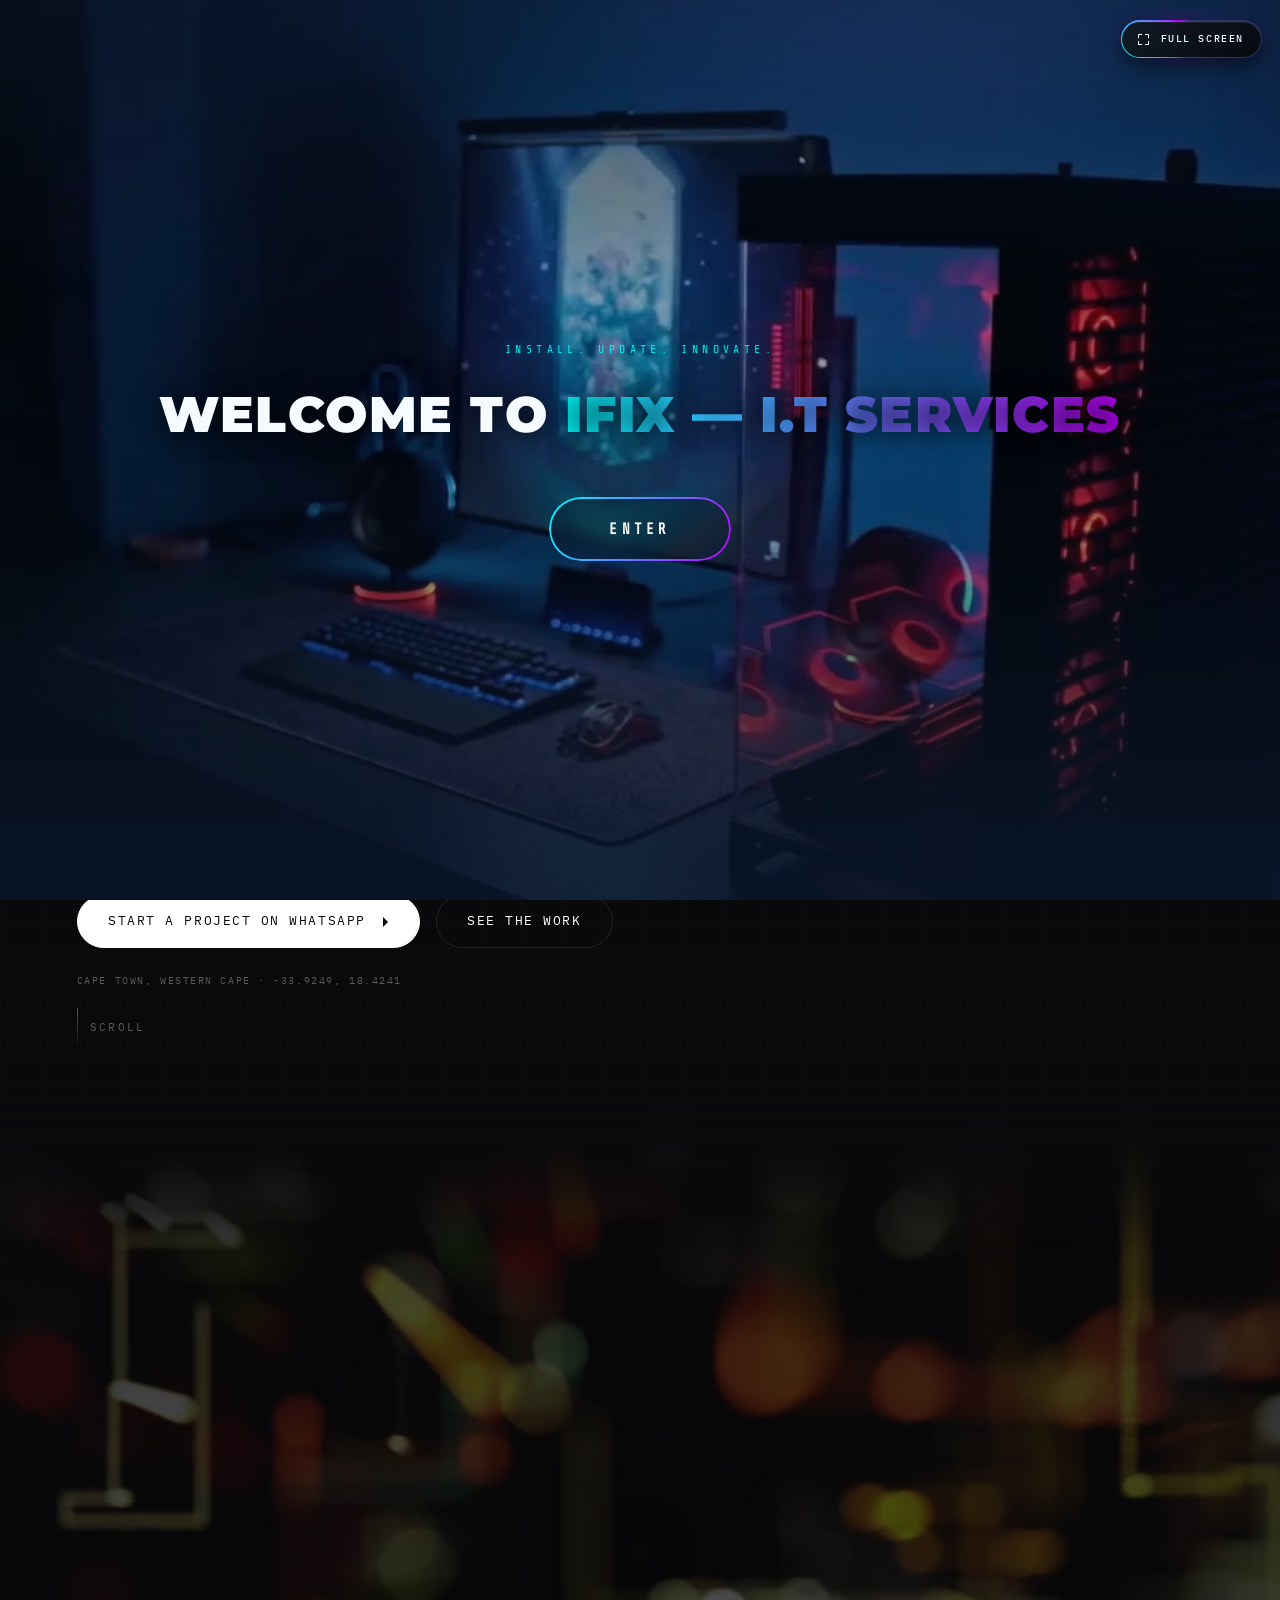
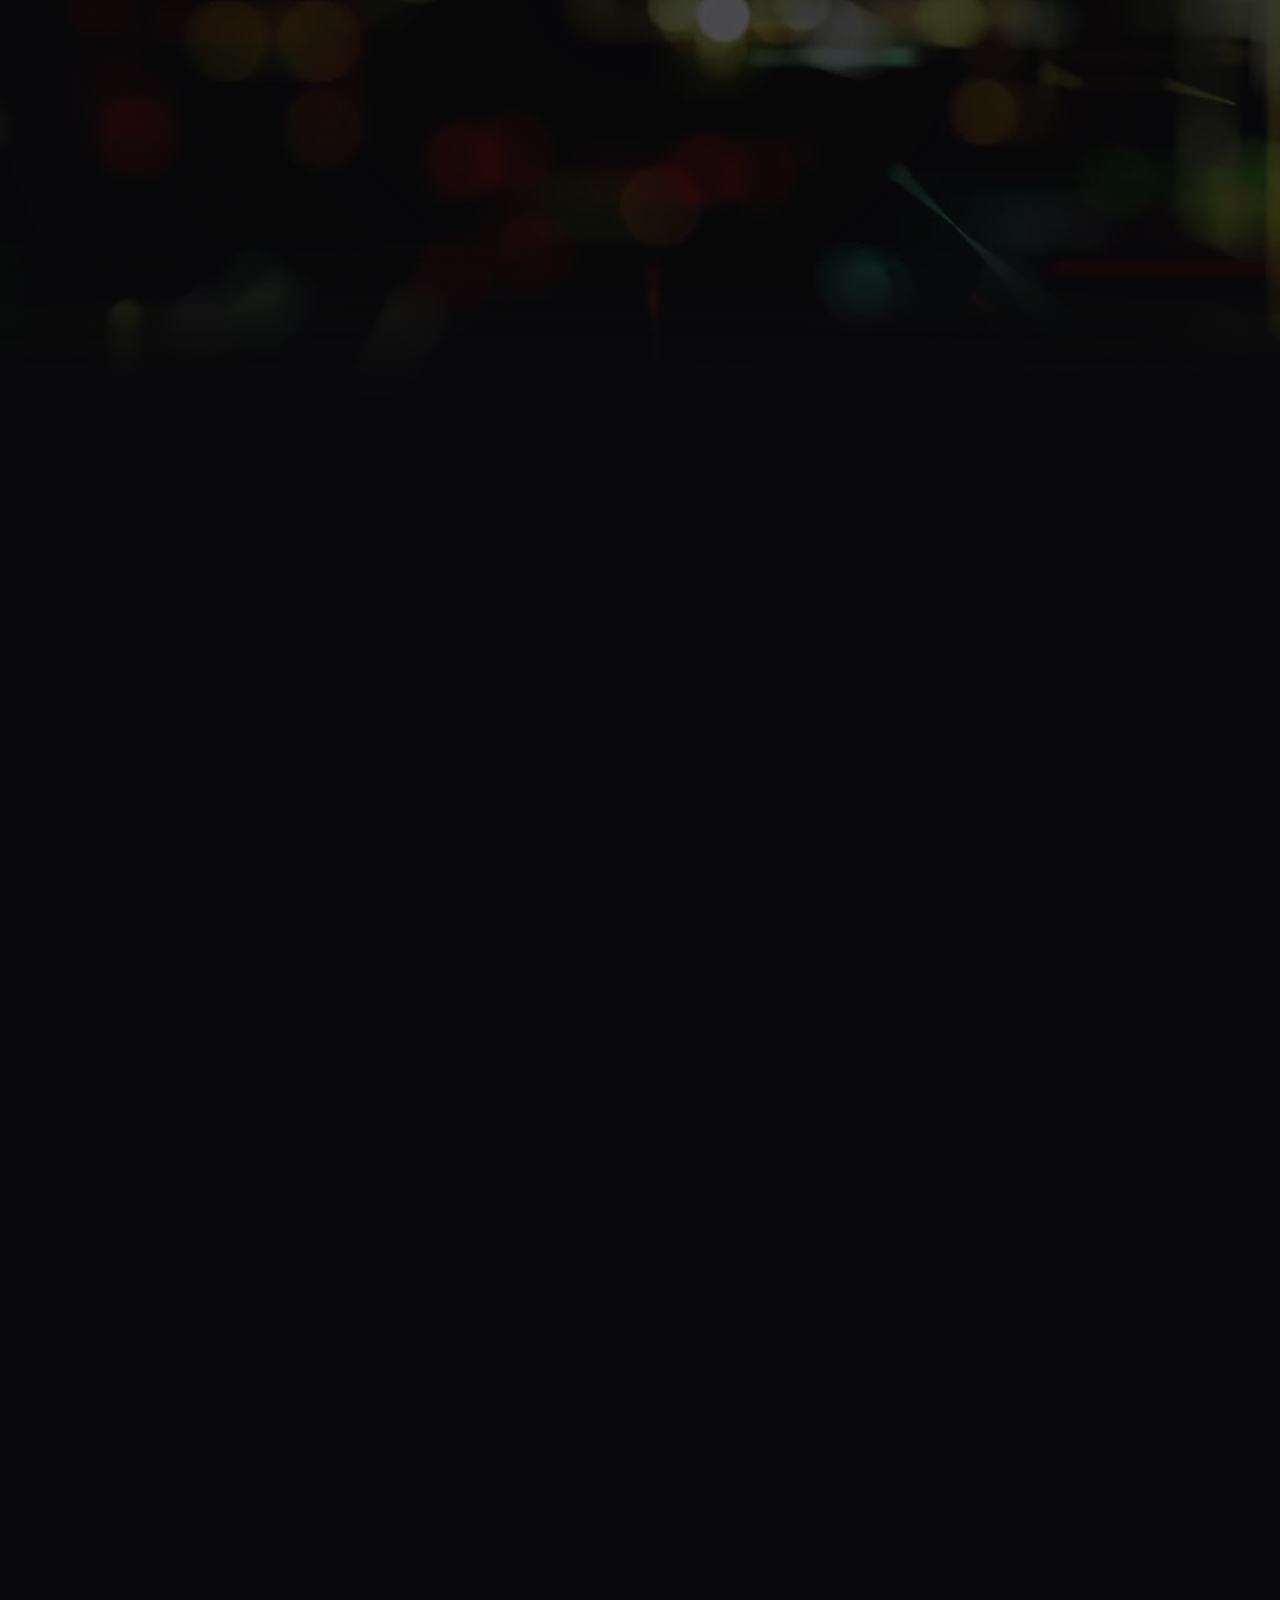
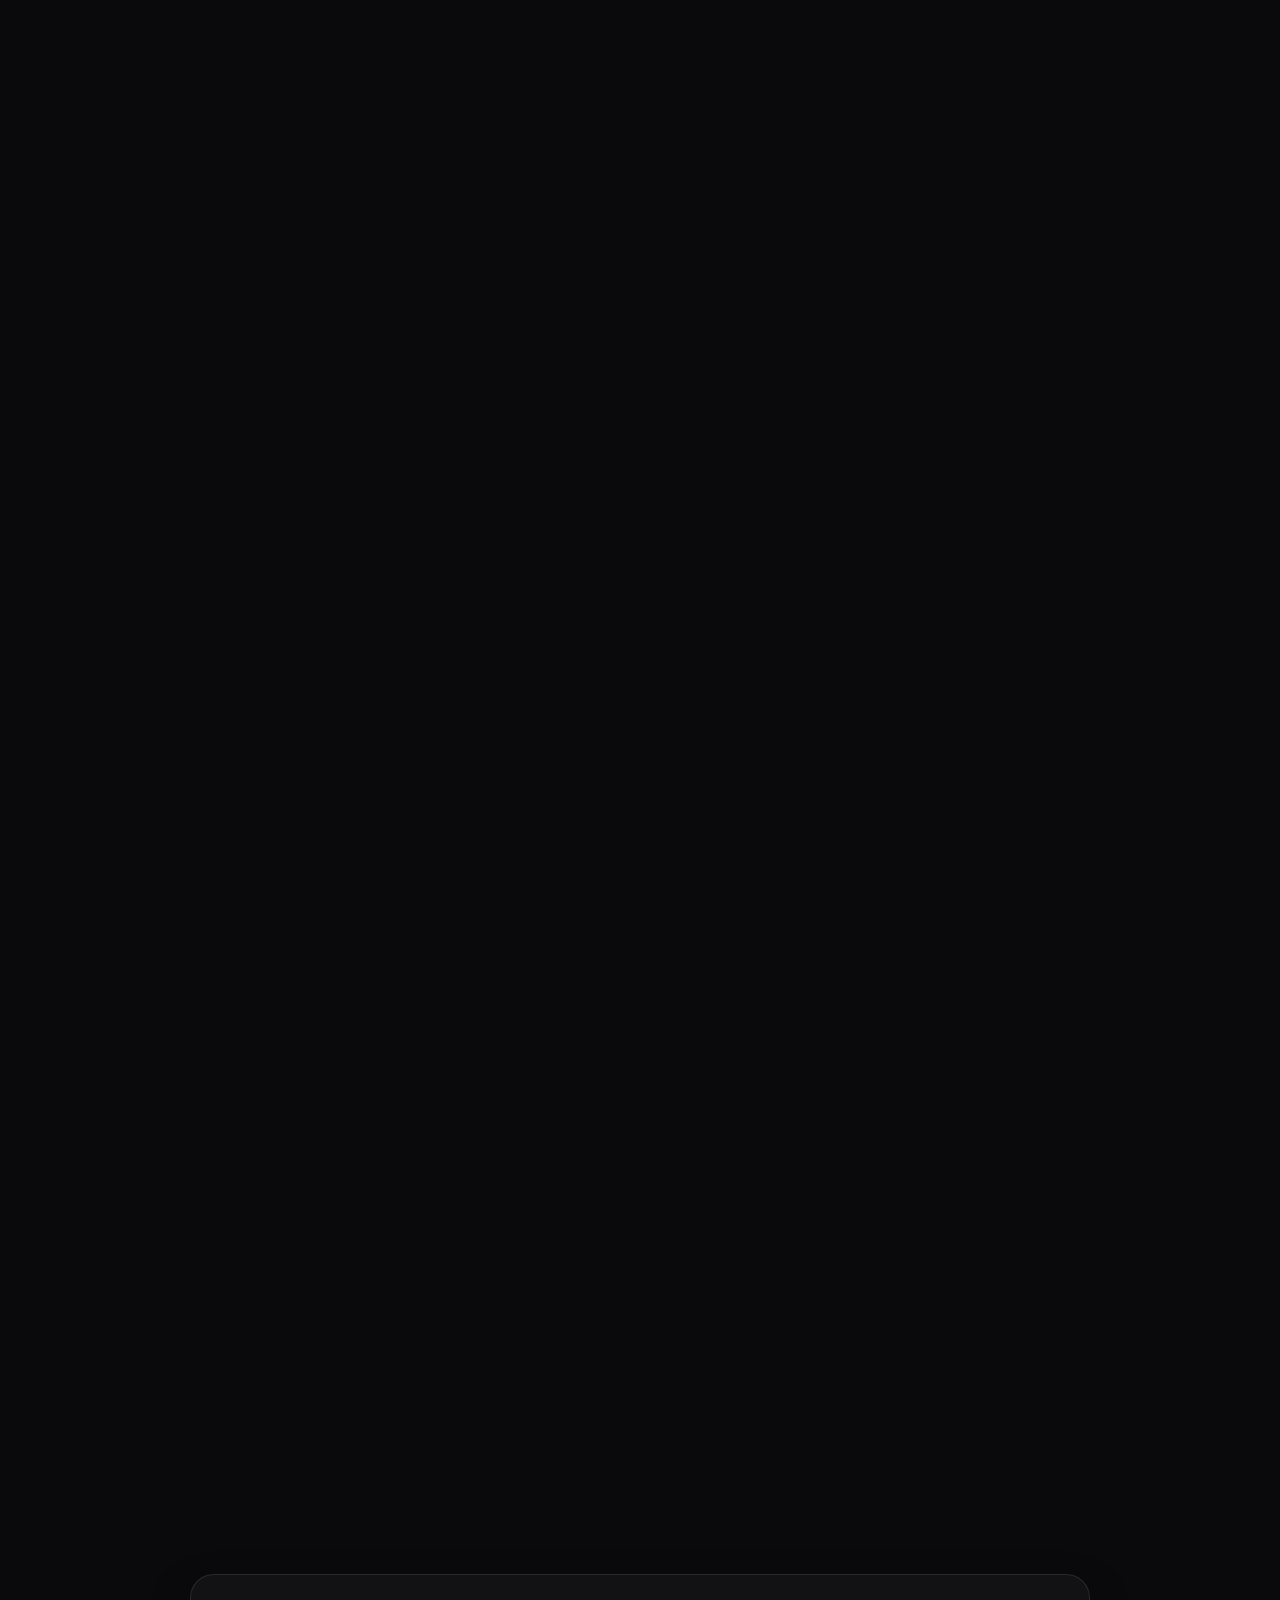
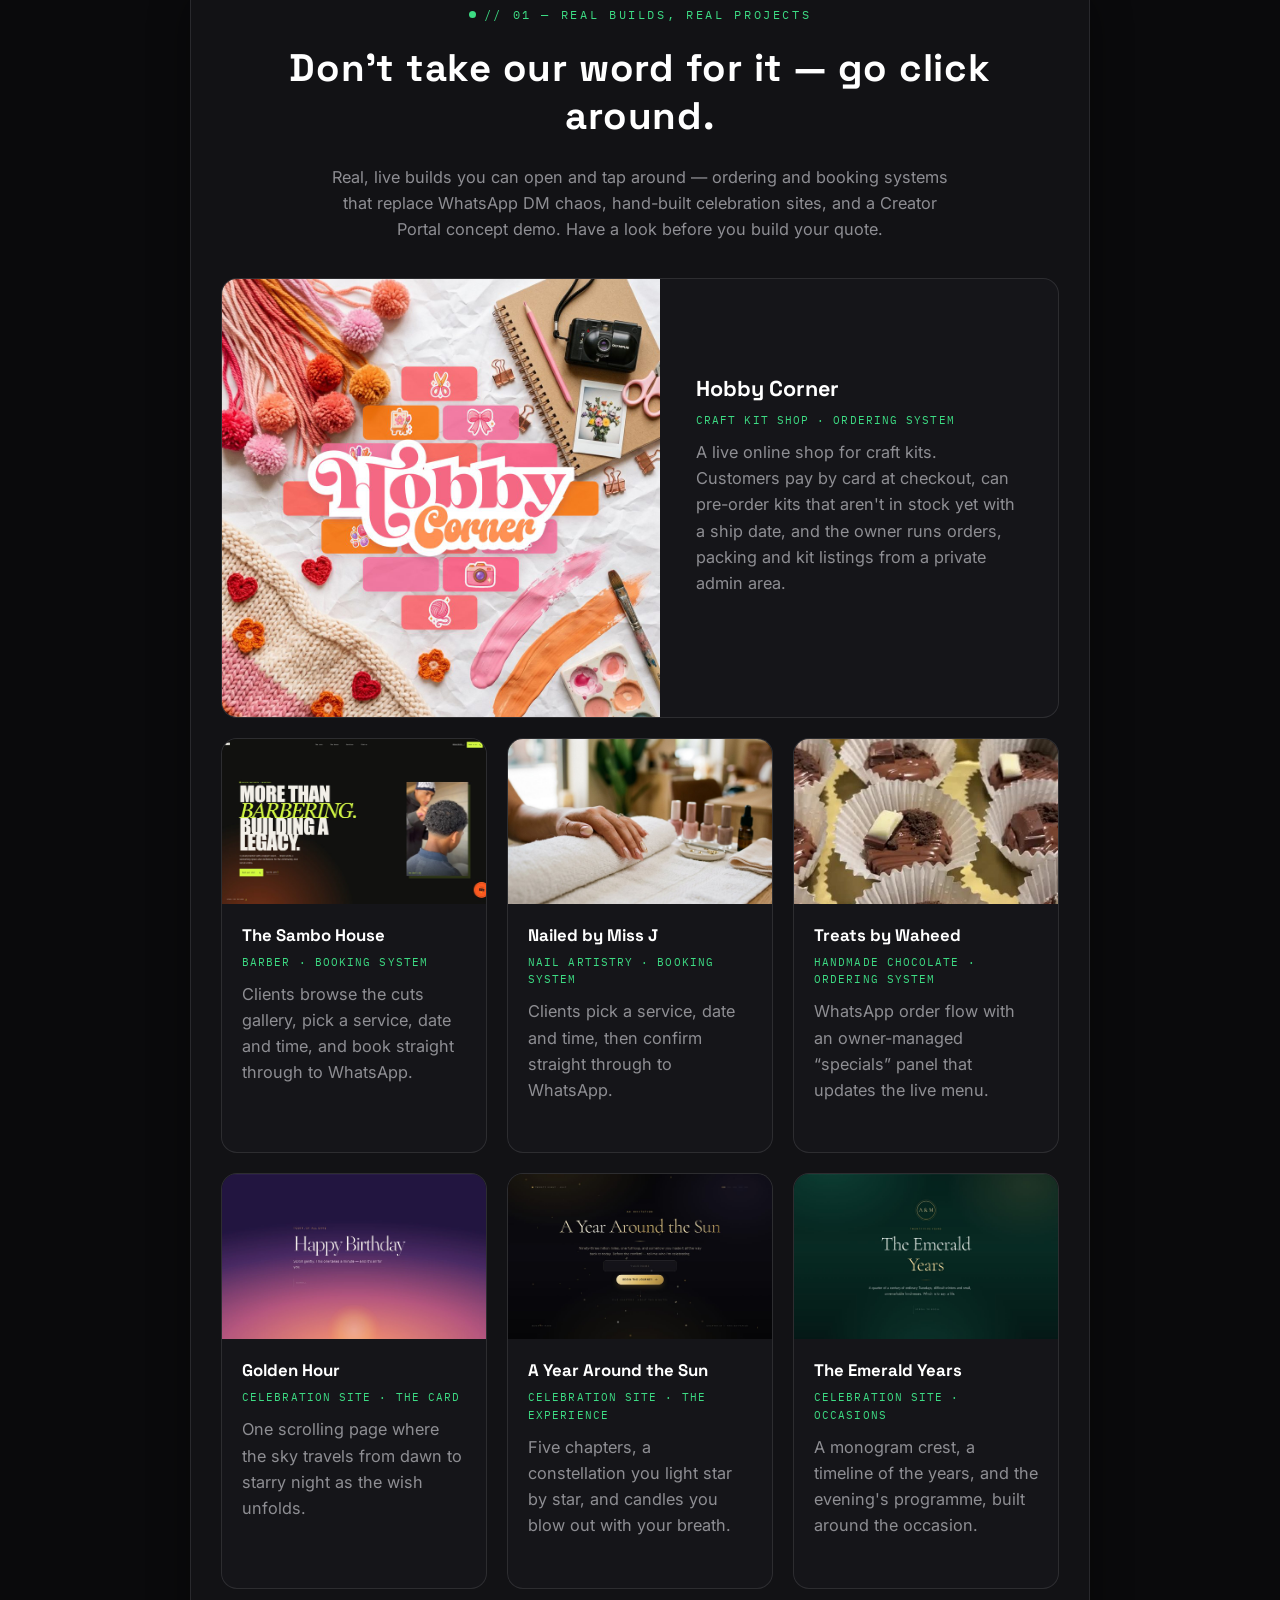
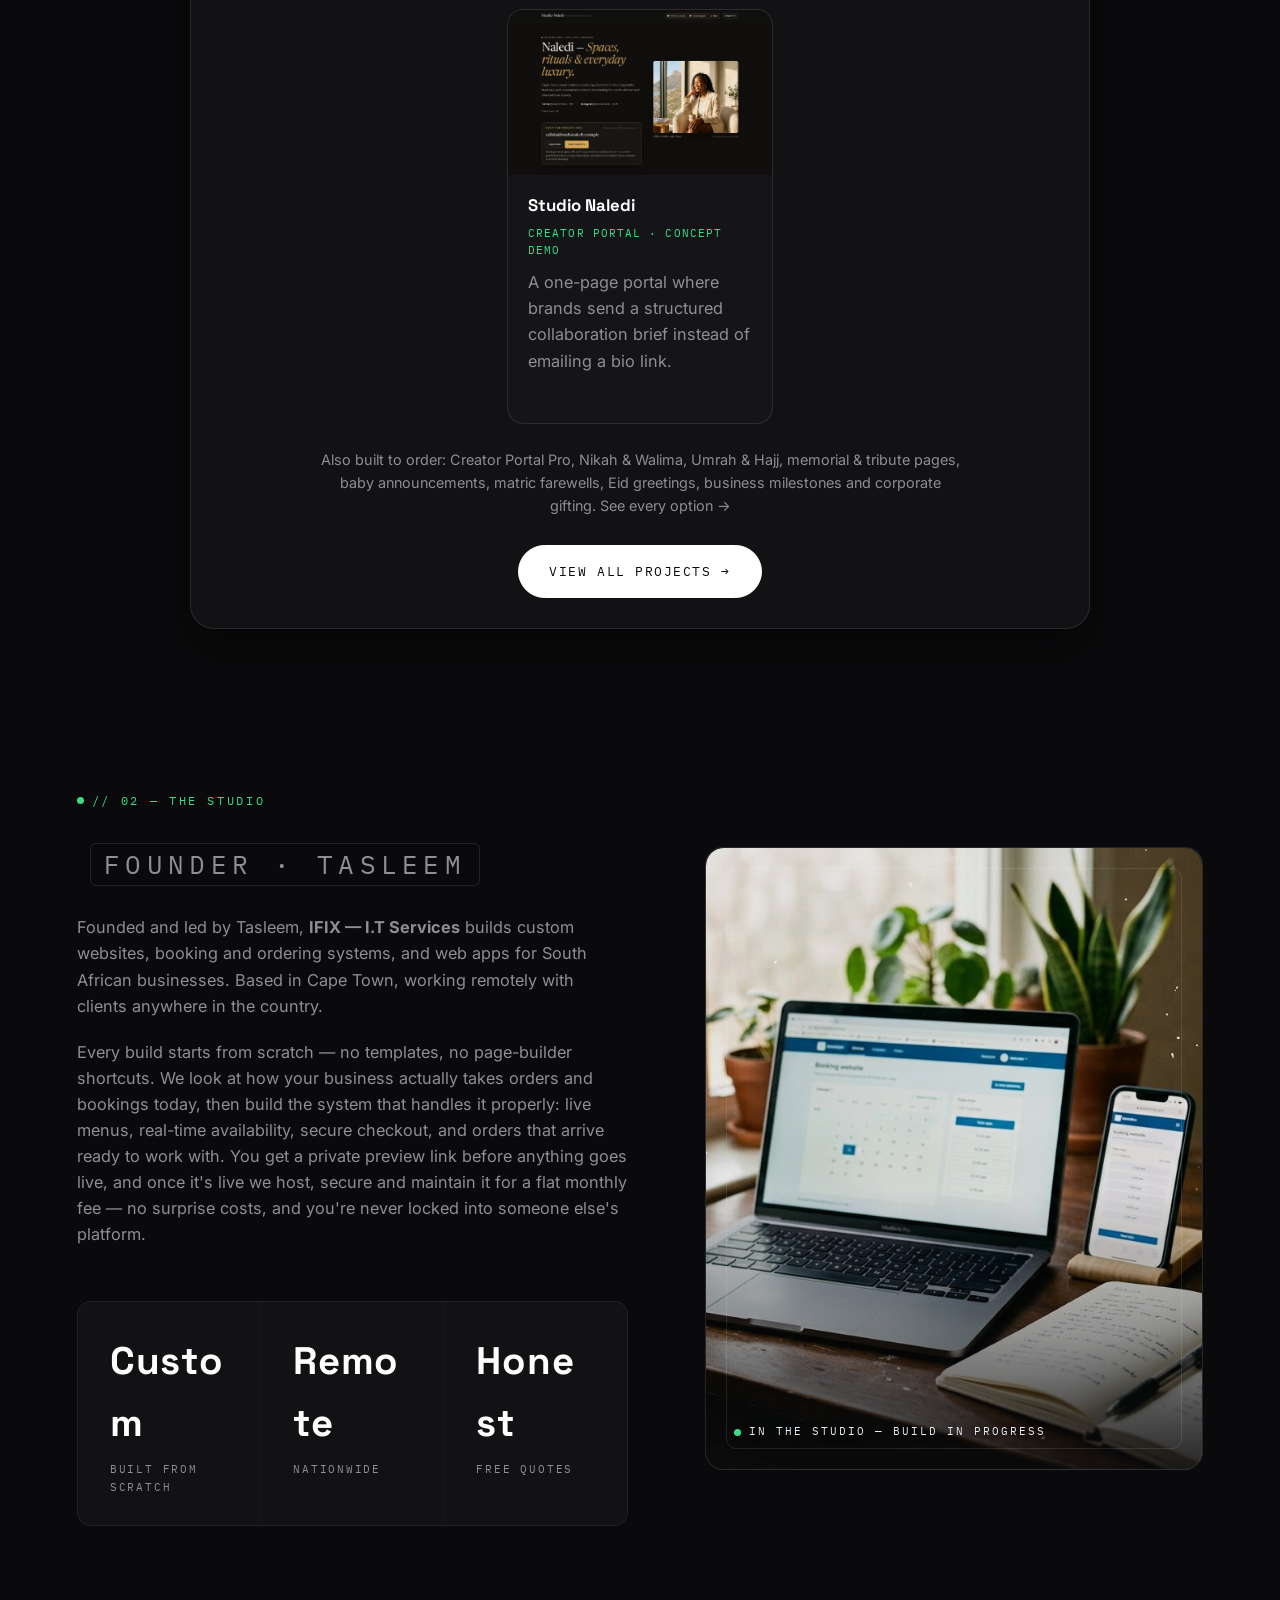
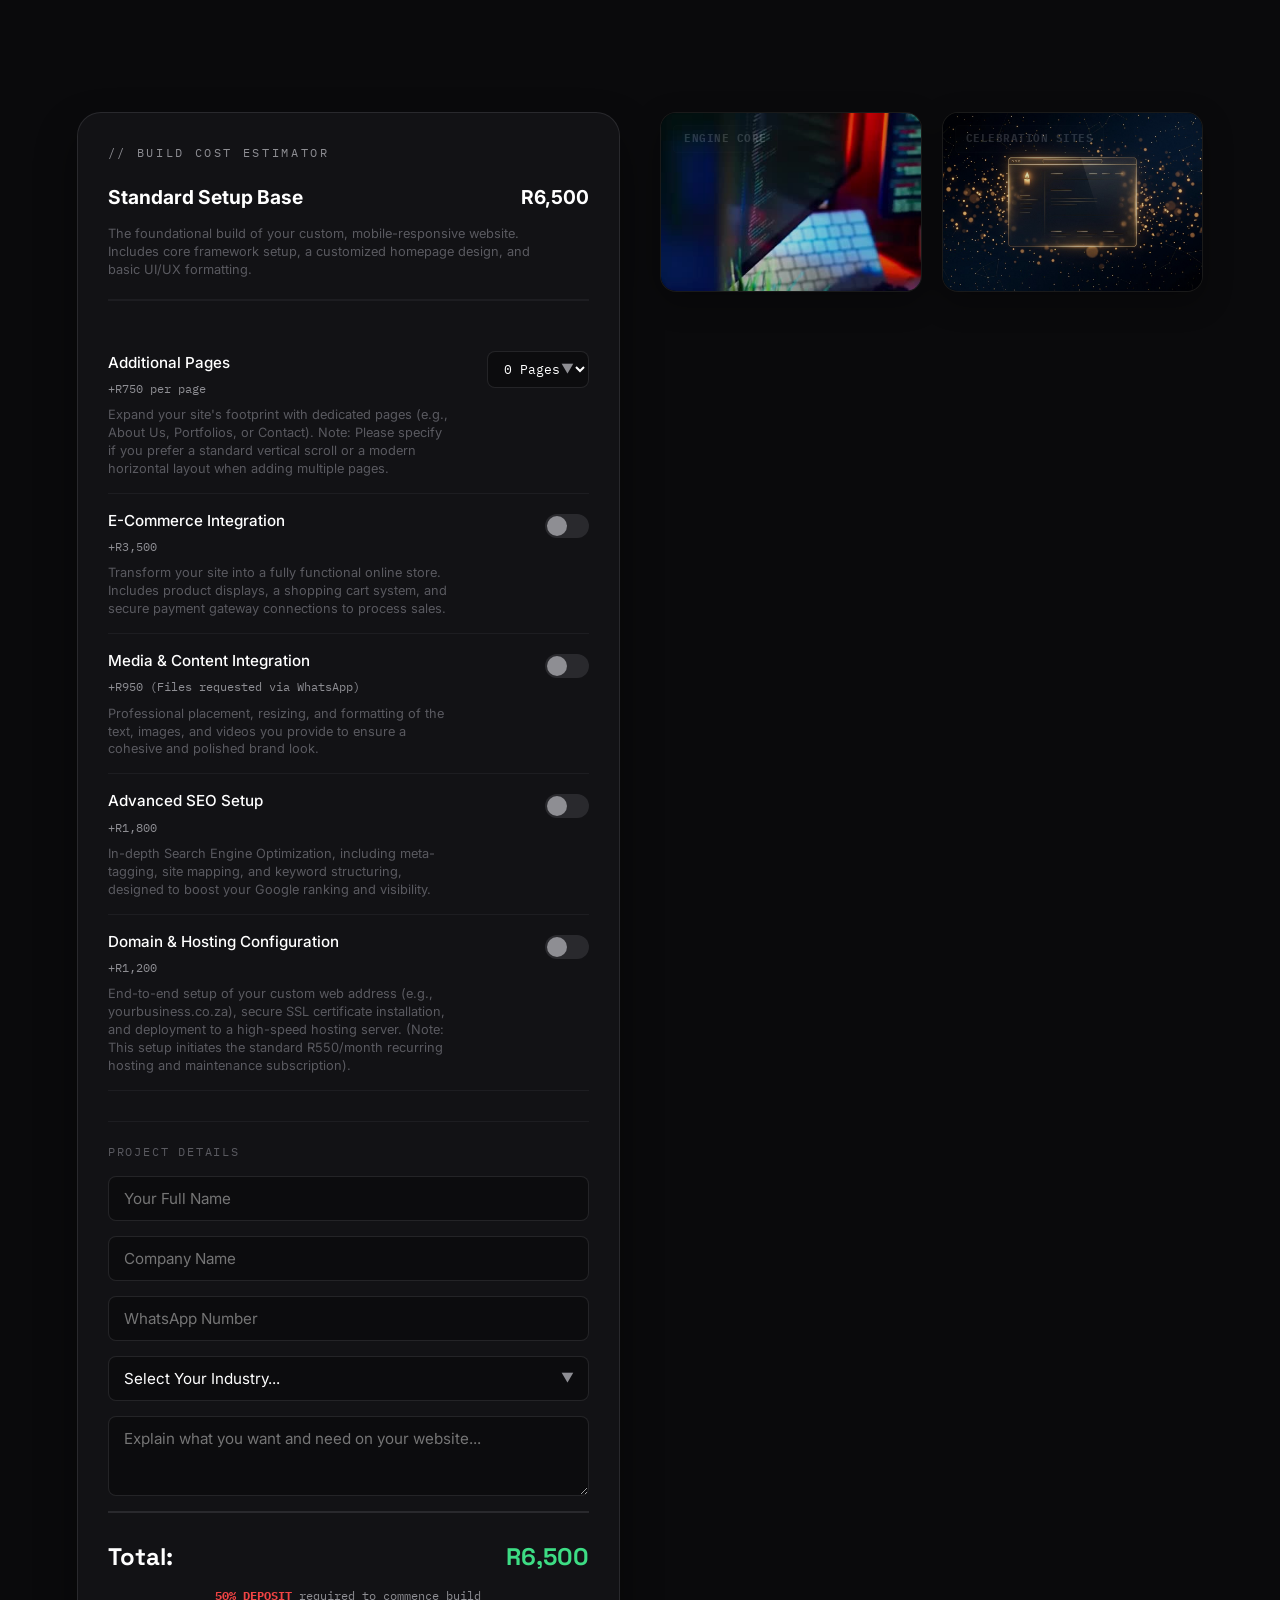
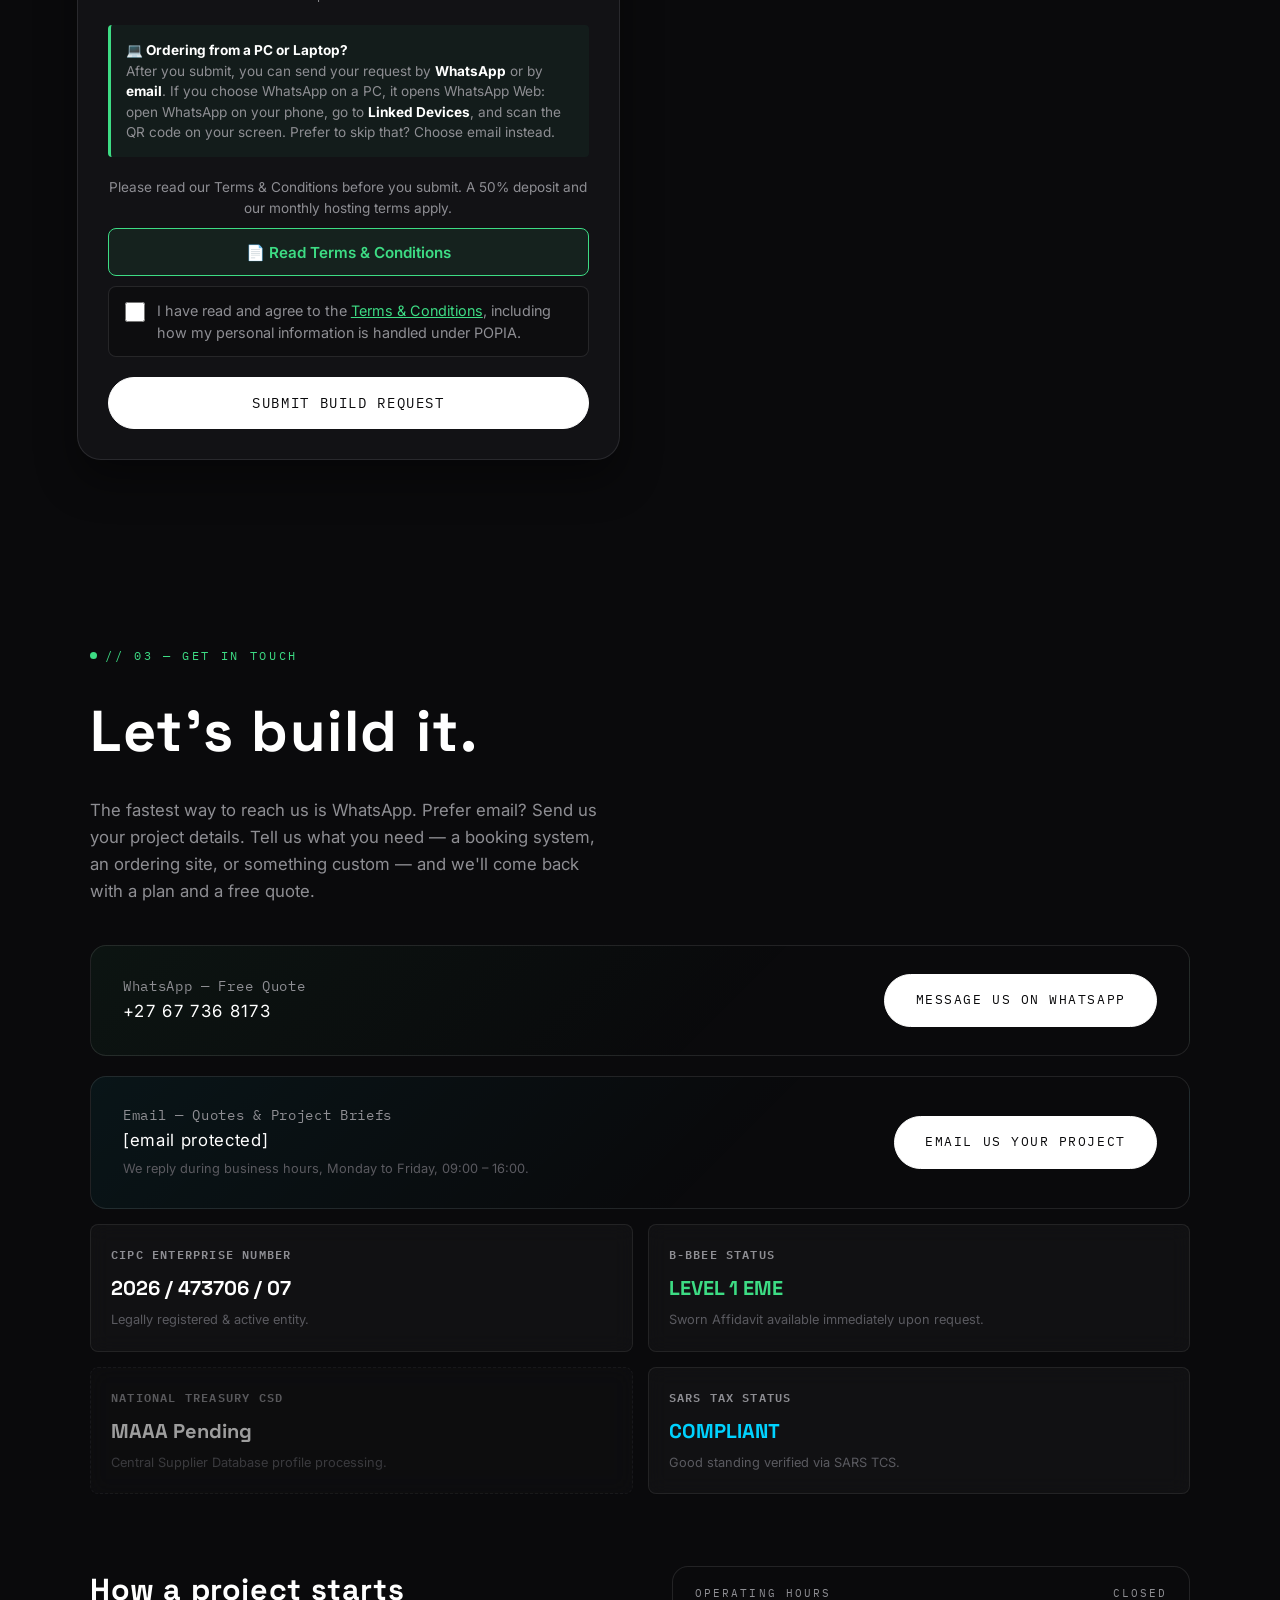
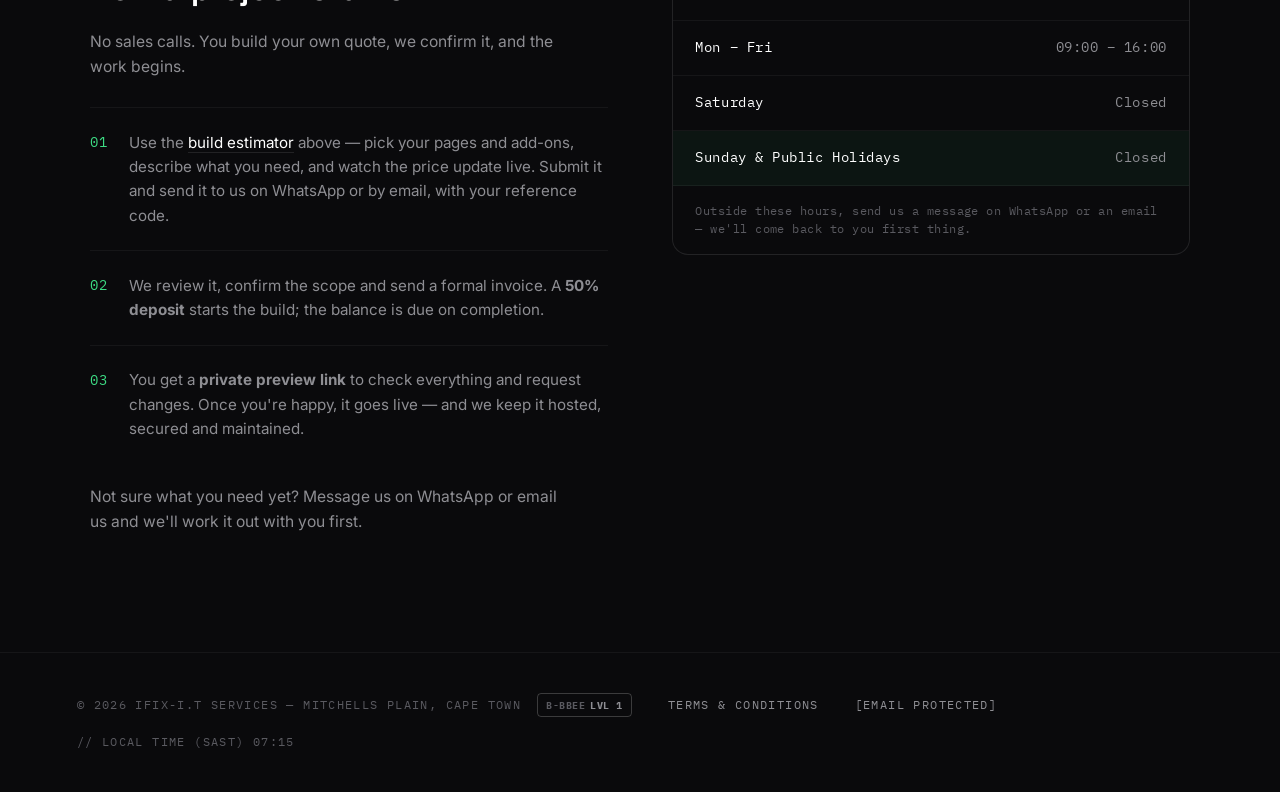
==== index.html @ 2f1e044d "Add files via upload" ====
<!DOCTYPE html>
<html lang="en">
<head>
<meta charset="UTF-8">
<meta name="viewport" content="width=device-width, initial-scale=1.0">
<title>Websites, Booking Systems, Celebration Sites &amp; Creator Portals | IFIX &#8212; I.T Services</title>
<meta name="description" content="IFIX builds custom websites, booking and ordering systems, web apps, hand-built digital celebration sites and Creator Portals for South African businesses and creators. Based in Cape Town, working nationwide." />
<link rel="canonical" href="https://ifix-itservices.co.za/" />
<meta name="robots" content="index, follow, max-snippet:-1, max-image-preview:large, max-video-preview:-1" />
<meta name="author" content="IFIX - I.T Services" />

<meta property="og:type" content="website" />
<meta property="og:url" content="https://ifix-itservices.co.za/" />
<meta property="og:site_name" content="IFIX - I.T Services" />
<meta property="og:locale" content="en_ZA" />
<meta property="og:title" content="Websites, Booking Systems, Celebration Sites &amp; Creator Portals | IFIX - I.T Services" />
<meta property="og:description" content="Custom websites, booking and ordering systems, web apps, celebration sites made for one day, and Creator Portals for brand deals. Built in Cape Town, nationwide." />
<meta property="og:image" content="https://ifix-itservices.co.za/images/og-cover.jpg" />
<meta property="og:image:width" content="1200" />
<meta property="og:image:height" content="630" />

<meta name="twitter:card" content="summary_large_image" />
<meta name="twitter:title" content="Websites, Booking Systems, Celebration Sites &amp; Creator Portals | IFIX - I.T Services" />
<meta name="twitter:description" content="Custom websites, booking systems, web apps, celebration sites and Creator Portals for South African businesses and creators." />
<meta name="twitter:image" content="https://ifix-itservices.co.za/images/og-cover.jpg" />
<link rel="preconnect" href="https://fonts.googleapis.com">
<link rel="preconnect" href="https://fonts.gstatic.com" crossorigin>
<link href="https://fonts.googleapis.com/css2?family=Montserrat:wght@400;700;900&family=Share+Tech+Mono&family=Space+Grotesk:wght@400;500;700&family=Inter:wght@400;500;600&family=IBM+Plex+Mono:wght@400;500&display=swap" rel="stylesheet">
<link rel="icon" href="/favicon.png" type="image/png">
<style>
  /* =========================================================
     GLOBAL VARIABLES
     ========================================================= */
  :root {
    --primary-navy: #0a192f; --interior-charcoal: #121212; --accent-cyan: #00ffff; 
    --accent-purple: #bf00ff; --accent-orange: #ff7f00; --text-pure: #ffffff;
    --bg: #0A0A0C; --bg-elevated: #121214; --bg-elevated-2: #16161A;
    --text: #FFFFFF; --text-muted: #8E8E93; --text-faint: #5A5A60;
    --border: rgba(255,255,255,0.05); --border-strong: rgba(255,255,255,0.10);
    --accent: #3DDC84; --accent-dim: rgba(61,220,132,0.18);
    --font-display: 'Space Grotesk', system-ui, sans-serif;
    --font-body: 'Inter', system-ui, -apple-system, sans-serif;
    --font-mono: 'IBM Plex Mono', ui-monospace, monospace;
    --easing: cubic-bezier(0.16, 1, 0.3, 1);
  }

  * { margin: 0; padding: 0; box-sizing: border-box; }
  html { scroll-behavior: smooth; }
  
  body {
    background: var(--bg);
    color: var(--text);
    font-family: var(--font-body); line-height: 1.6;
    -webkit-font-smoothing: antialiased;
    overflow: hidden;
  }

  /* ---- SITE BACKGROUND ----
     Applied site-wide. Excluded: intro portal, the "Crafted for the Few"
     scroll-transition section, and the Terms & Conditions overlay,
     which all keep their own backdrops. */
  .section{ background: transparent !important; }
  /* hide every per-section backdrop image/video so the single site
     background shows through unbroken (descendant, not just child) */
  .section .media-fallback,
  .section video.media-bg,
  .section img.media-bg{ display: none !important; }
  /* the sticky intro keeps its video, but feathered at both ends */


  /* Background image on its own compositor layer.
     A fixed pseudo-element instead of background-attachment:fixed means the
     browser paints it once and composites thereafter - no repaint per frame. */
  body::before{
    content:""; position:fixed; inset:0; z-index:-2; pointer-events:none;
    background: url('images/site-bg.jpg') center top / cover no-repeat;
    transform: translateZ(0);
  }
  /* dark wash so text stays readable over the image */
  body::after{
    content:""; position:fixed; inset:0; z-index:-1; pointer-events:none;
    background: linear-gradient(180deg, rgba(10,10,12,.42), rgba(10,10,12,.55));
  }

  /* --- exclusions: these keep their own backgrounds --- */
  /* intro section keeps its own video, but its backdrop must stay
     semi-transparent and feathered so it blends into the site background */
  #webservices-intro{ background: transparent !important; }
  #webservices-intro .sticky-frame video{ display: block !important; }
  /* feather the video's top and bottom edges so no seam forms */
  .sticky-frame{
    -webkit-mask-image: linear-gradient(to bottom, transparent 0%, #000 18%, #000 82%, transparent 100%);
    mask-image: linear-gradient(to bottom, transparent 0%, #000 18%, #000 82%, transparent 100%);
  }
  #terms-panel{ background:#0A0A0C; }
  #terms-panel .t-video-bg{ display:block !important; }


  body.portal-dismissed { overflow-y: auto; overflow-x: hidden; }
  a { color: inherit; text-decoration: none; }

  /* =========================================================
     PORTAL SPECIFIC STYLES
     ========================================================= */
  .portal-element, .portal-element * { font-family: 'Montserrat', sans-serif; }
  
  #portal-bg { 
    position: fixed; top: 0; left: 0; width: 100%; height: 100vh; 
    background-color: var(--primary-navy); z-index: 99990; 
    transition: background 2s ease, opacity 1.5s cubic-bezier(0.77, 0, 0.175, 1); 
  }
  body.unlocked #portal-bg { background-color: #121212; }
  body.final-unlock #portal-bg {
    background-color: #060b14;
    position: relative;
    overflow: hidden;
  }
  body.final-unlock #portal-bg::before,
  body.final-unlock #portal-bg::after {
    content: ""; position: absolute; inset: -15%; pointer-events: none; will-change: transform, opacity;
  }
  body.final-unlock #portal-bg::before {
    background: radial-gradient(ellipse 60% 55% at 25% 25%, rgba(0, 255, 255, 0.16), transparent 60%);
    animation: portal-glow-a 16s ease-in-out infinite;
  }
  body.final-unlock #portal-bg::after {
    background: radial-gradient(ellipse 55% 50% at 78% 78%, rgba(191, 0, 255, 0.14), transparent 60%);
    animation: portal-glow-b 18s ease-in-out infinite;
  }
  @keyframes portal-glow-a { 0%, 100% { transform: translate3d(0,0,0); opacity: 0.85; } 50% { transform: translate3d(4%, 3%, 0); opacity: 1; } }
  @keyframes portal-glow-b { 0%, 100% { transform: translate3d(0,0,0); opacity: 0.7; } 50% { transform: translate3d(-4%, -3%, 0); opacity: 1; } }
  body.dashboard-unlocked #portal-bg {
    background-color: #030710;
    background-image:
      radial-gradient(ellipse 60% 50% at 15% 15%, rgba(0, 255, 255, 0.07), transparent 60%),
      radial-gradient(ellipse 55% 50% at 85% 85%, rgba(191, 0, 255, 0.06), transparent 60%);
  }

  #cursor-follower { position: fixed; top: 0; left: 0; width: 20px; height: 20px; border-radius: 50%; background: var(--accent-cyan); box-shadow: 0 0 20px var(--accent-cyan); pointer-events: none; z-index: 99999; display: none; will-change: transform; }
  body.unlocked:not(.portal-dismissed) #cursor-follower { display: block; }

  #hero-section { position: fixed; top: 0; left: 0; width: 100%; height: 100vh; z-index: 99992; display: flex; flex-direction: column; align-items: center; justify-content: center; gap: clamp(2.25rem, 5vh, 3.5rem); transition: 1.5s cubic-bezier(0.77, 0, 0.175, 1); color: var(--text-pure); }
  body.unlocked #hero-section { transform: scale(4); opacity: 0; pointer-events: none; }
  .hero-canvas-bg {
    position: absolute; inset: 0; z-index: -2; width: 100%; height: 100%; object-fit: cover;
    background: var(--primary-navy);
  }
  .hero-canvas-bg--video { opacity: 0; transition: opacity 1s ease; }
  .hero-canvas-bg--video.is-playing { opacity: 1; }
  #hero-section::before {
    content: ""; position: absolute; inset: 0; z-index: -1; pointer-events: none;
    background: linear-gradient(180deg, rgba(10,25,47,0.60) 0%, rgba(10,25,47,0.20) 32%, rgba(10,25,47,0.30) 60%, rgba(10,25,47,0.82) 100%);
  }

  .hero-portal-sign { text-align: center; padding: 0 1.5rem; }
  .hero-portal-sign__eyebrow { display: block; font-family: 'Share Tech Mono', monospace; font-size: 0.72rem; letter-spacing: 0.38em; text-transform: uppercase; color: var(--accent-cyan); opacity: 0.9; margin-bottom: 1rem; text-shadow: 0 0 14px rgba(0,255,255,0.55); }
  .hero-portal-sign__title { display: block; font-family: 'Montserrat', sans-serif; font-weight: 900; font-size: clamp(1.7rem, 5.2vw, 3.1rem); letter-spacing: 0.03em; text-transform: uppercase; color: #f5fbff; text-shadow: 0 2px 26px rgba(0,0,0,0.7); }
  .hero-portal-sign__title span { background: linear-gradient(90deg, var(--accent-cyan), var(--accent-purple)); -webkit-background-clip: text; background-clip: text; color: transparent; }

  .cta-button {
    position: relative; padding: 22px 58px; border: none; border-radius: 100px;
    color: var(--text-pure); cursor: pointer; background: rgba(10,25,47,0.4); backdrop-filter: blur(8px);
    font-family: 'Share Tech Mono', monospace; font-weight: 700; text-transform: uppercase; letter-spacing: 0.3em; font-size: 0.9rem;
    z-index: 10; transition: box-shadow 0.4s ease, background 0.4s ease, transform 0.3s ease;
  }
  .cta-button::before {
    content: ""; position: absolute; inset: -2px; z-index: -1; border-radius: 100px; padding: 2px;
    background: linear-gradient(120deg, var(--accent-cyan), var(--accent-purple), var(--accent-cyan));
    -webkit-mask: linear-gradient(#fff 0 0) content-box, linear-gradient(#fff 0 0);
    -webkit-mask-composite: xor; mask-composite: exclude;
    background-size: 200% 200%; animation: cta-shimmer 4s ease infinite;
  }
  body.unlocked .cta-button::before { animation: none; }
  .cta-button:hover { background: rgba(10,25,47,0.6); box-shadow: 0 0 44px rgba(0,255,255,0.28); transform: translateY(-2px); }
  @keyframes cta-shimmer { 0%,100% { background-position: 0% 50%; } 50% { background-position: 100% 50%; } }

  #main-interior { position: fixed; top: 0; left: 0; width: 100%; height: 100vh; opacity: 0; padding: 50px; display: flex; flex-direction: column; align-items: center; justify-content: center; transition: transform 1.5s cubic-bezier(0.77, 0, 0.175, 1), opacity 1.5s; z-index: 99993; pointer-events: none; color: var(--text-pure); }
  body.unlocked #main-interior { opacity: 1; pointer-events: auto; }
  body.dashboard-unlocked #main-interior { transform: scale(3); opacity: 0; pointer-events: none; }

  .back-arrow { position: absolute; top: 30px; left: 30px; color: var(--accent-cyan); font-size: 3rem; cursor: pointer; text-decoration: none; z-index: 99998;}

  
  .puzzle-zone { display: flex; gap: 40px; margin-top: 20px; }
  .drop-zone { width: 220px; height: 320px; border: 2px dashed #555; position: relative; border-radius: 15px; transition: border-color 0.4s ease; }
  .drop-zone.solved { border-color: transparent; }
  .loading-border { position: absolute; top:0; left:0; width: 100%; height: 100%; border: 5px solid transparent; border-radius: 15px; clip-path: inset(0 100% 0 0); transition: clip-path 3s linear; }
  
  .draggable { width: 220px; height: 320px; background: rgba(255,255,255,0.03); border: 1px solid #777; border-radius: 15px; display: flex; align-items: center; justify-content: center; text-align: center; font-weight: 700; position: relative; overflow: hidden; }
  
  .box-video { position: absolute; top: 0; left: 0; width: 100%; height: 100%; object-fit: cover; z-index: 1; opacity: 0; transition: opacity 1.5s ease; }
  .box-image { position: absolute; top: 0; left: 0; width: 100%; height: 100%; object-fit: cover; z-index: 1; opacity: 0.7; }
  /* five service blocks share one row; wrap only when the screen is too narrow */
  #capability-showcase { max-width: 100%; }
  #capability-showcase .draggable { flex: 0 0 auto; }
  .box-label { position: relative; z-index: 2; text-shadow: 0px 4px 10px rgba(0, 0, 0, 0.9); background: rgba(0,0,0,0.4); padding: 10px; width: 100%; letter-spacing: 1px; color: var(--text-pure); }

  #mission-draft { max-width: 800px; margin-top: 40px; text-align: center; opacity: 0; transition: 2s; line-height: 1.8; color: #cbd5e0; }
  body.final-unlock #mission-draft { opacity: 1; }
  .mission-draft__pillars { margin-top: 1.15rem; font-family: 'Share Tech Mono', monospace; font-size: 0.85rem; letter-spacing: 0.05em; color: var(--accent-cyan); text-shadow: 0 0 12px rgba(0,255,255,0.35); }

  #final-door { position: absolute; right: 50px; bottom: 50px; opacity: 0; transition: 1s; z-index: 99995; text-align: center; pointer-events: none; }
  body.final-unlock #final-door { opacity: 1; pointer-events: auto; }
  body.dashboard-unlocked #final-door { opacity: 0; pointer-events: none; }
  .door-btn { padding: 20px; border-radius: 50%; border: 2px solid var(--accent-cyan); color: var(--accent-cyan); text-decoration: none; display: block; margin-bottom: 10px; transition: 0.3s; }
  .door-btn:hover { background: var(--accent-cyan); color: var(--primary-navy); }

  #dashboard-interior { position: fixed; top: 0; left: 0; width: 100%; height: 100vh; opacity: 0; transform: scale(0.8); transition: transform 1.5s cubic-bezier(0.77, 0, 0.175, 1), opacity 1.5s; z-index: 99994; display: flex; align-items: center; justify-content: center; pointer-events: none; color: var(--text-pure); }
  body.dashboard-unlocked #dashboard-interior { opacity: 1; transform: scale(1); pointer-events: auto; }

  .grid-bg { position: absolute; top: 0; left: 0; width: 100%; height: 100%; z-index: -3; background-size: 50px 50px; background-image: linear-gradient(to right, rgba(0, 255, 255, 0.03) 1px, transparent 1px), linear-gradient(to bottom, rgba(0, 255, 255, 0.03) 1px, transparent 1px); opacity: 0; transition: opacity 2s; }
  body.dashboard-unlocked .grid-bg { opacity: 1; }
  
  .grid-spotlight {
    position: absolute; top: 0; left: 0; width: 100%; height: 100%; z-index: -2; pointer-events: none;
    background-size: 50px 50px;
    background-image: linear-gradient(to right, rgba(0, 255, 255, 0.16) 1px, transparent 1px), linear-gradient(to bottom, rgba(0, 255, 255, 0.16) 1px, transparent 1px);
    -webkit-mask-image: radial-gradient(circle 260px at var(--mx, 50%) var(--my, 50%), black 0%, transparent 100%);
    mask-image: radial-gradient(circle 260px at var(--mx, 50%) var(--my, 50%), black 0%, transparent 100%);
    opacity: 0; transition: opacity 1.5s ease;
  }
  body.dashboard-unlocked .grid-spotlight { opacity: 1; }

  #ambient-orb { position: fixed; top: 0; left: 0; width: 600px; height: 600px; border-radius: 50%; background: radial-gradient(circle, rgba(0,255,255,0.16) 0%, rgba(0,255,255,0.09) 18%, rgba(191,0,255,0.07) 38%, rgba(191,0,255,0.03) 55%, transparent 72%); pointer-events: none; transform: translate3d(-9999px,-9999px,0); will-change: transform; z-index: -1; opacity: 0; transition: opacity 2s ease; }
  body.dashboard-unlocked #ambient-orb { opacity: 1; }

  .hud { position: absolute; padding: 15px 25px; background: rgba(10, 25, 47, 0.4); backdrop-filter: blur(15px); border: 1px solid rgba(0,255,255,0.1); border-radius: 8px; font-family: 'Share Tech Mono', monospace; font-size: 0.9rem; color: var(--accent-cyan); letter-spacing: 1px; z-index: 10;}
  .hud-top-left { top: 30px; left: 30px; }
  .hud-top-right { top: 30px; right: 30px; display: flex; align-items: center; gap: 10px; }
  .status-dot { position: relative; width: 10px; height: 10px; background: #00ff00; border-radius: 50%; box-shadow: 0 0 6px #00ff00; }
  .status-dot::after { content: ''; position: absolute; inset: 0; border-radius: 50%; border: 1px solid #00ff00; animation: pulseRing 1.6s ease-out infinite; }

  .terminal-container { width: 1000px; min-height: 600px; background: rgba(10, 25, 47, 0.82); backdrop-filter: blur(10px); border: 1px solid rgba(0, 255, 255, 0.35); border-radius: 12px; box-shadow: 0 10px 40px rgba(0, 0, 0, 0.8), inset 0 0 20px rgba(0, 255, 255, 0.05), 0 0 30px rgba(0,255,255,0.08); padding: 0; position: relative; z-index: 10; overflow: hidden; transform-style: preserve-3d; will-change: transform; transition: transform 0.1s ease-out, border-color 0.3s; }
  body.dashboard-unlocked .terminal-container { animation: terminal-glow 6s ease-in-out infinite; }
  .terminal-container:hover { border-color: rgba(0, 255, 255, 0.6); animation-play-state: paused; }
  @keyframes terminal-glow {
    0%, 100% { border-color: rgba(0,255,255,0.35); box-shadow: 0 10px 40px rgba(0,0,0,0.8), inset 0 0 20px rgba(0,255,255,0.05), 0 0 30px rgba(0,255,255,0.08); }
    50% { border-color: rgba(191,0,255,0.35); box-shadow: 0 10px 40px rgba(0,0,0,0.8), inset 0 0 20px rgba(191,0,255,0.05), 0 0 32px rgba(191,0,255,0.10); }
  }

  .term-chrome { display: flex; align-items: center; gap: 14px; padding: 14px 22px; background: rgba(0,0,0,0.35); border-bottom: 1px solid rgba(0,255,255,0.15); transform: translateZ(20px); }
  .term-dots { display: flex; gap: 7px; flex-shrink: 0; }
  .term-dots span { width: 10px; height: 10px; border-radius: 50%; display: block; }
  .term-dots span:nth-child(1) { background: #ff9f5a; }
  .term-dots span:nth-child(2) { background: var(--accent-purple); }
  .term-dots span:nth-child(3) { background: #3ddc84; }
  .term-path { font-family: 'Share Tech Mono', monospace; font-size: 0.75rem; color: rgba(255,255,255,0.35); letter-spacing: 0.03em; }
  .term-rec { margin-left: auto; display: flex; align-items: center; gap: 7px; font-family: 'Share Tech Mono', monospace; font-size: 0.7rem; color: rgba(255,120,120,0.75); letter-spacing: 0.1em; }
  .term-rec-dot { position: relative; width: 7px; height: 7px; border-radius: 50%; background: #ff5a5a; box-shadow: 0 0 5px #ff5a5a; }
  .term-rec-dot::after { content: ''; position: absolute; inset: 0; border-radius: 50%; border: 1px solid #ff5a5a; animation: pulseRing 1.6s ease-out infinite; }
  @keyframes pulseRing { 0% { transform: scale(1); opacity: 0.8; } 100% { transform: scale(2.4); opacity: 0; } }
  .term-body { padding: 50px; }

  .terminal-header { text-align: center; margin-bottom: 40px; transform: translateZ(30px); }
  .terminal-header h2 { font-weight: 900; letter-spacing: 2px; font-size: 1.8rem; text-transform: uppercase; text-shadow: 0 0 10px rgba(0,255,255,0.3); }
  .terminal-header span { color: var(--accent-cyan); font-family: 'Share Tech Mono', monospace; }

  .options-grid { display: flex; flex-direction: column; gap: 16px; transform: translateZ(20px); }
  .btn-option { background: linear-gradient(90deg, rgba(0,255,255,0.04), rgba(191,0,255,0.03)); backdrop-filter: blur(6px); border: 1px solid rgba(255,255,255,0.12); color: #fff; padding: 18px 20px; font-size: 1.05rem; font-weight: 700; text-align: left; border-radius: 8px; cursor: pointer; transition: all 0.3s ease; display: flex; align-items: center; gap: 16px; }
  .btn-option:hover { border-color: var(--accent-cyan); background: rgba(0, 255, 255, 0.1); transform: translateX(10px) scale(1.01); box-shadow: 0 0 20px rgba(0,255,255,0.22); }
  .opt-index { font-family: 'Share Tech Mono', monospace; font-size: 0.85rem; color: var(--accent-cyan); border: 1px solid rgba(0,255,255,0.3); border-radius: 6px; width: 34px; height: 34px; display: flex; align-items: center; justify-content: center; flex-shrink: 0; transition: all 0.3s ease; }
  .btn-option:hover .opt-index { background: var(--accent-cyan); color: var(--primary-navy); }
  .opt-label { flex: 1; }
  .opt-label em { display: block; font-style: normal; font-weight: 500; font-size: 0.8rem; color: rgba(255,255,255,0.4); margin-top: 2px; }
  .opt-run { color: var(--accent-cyan); font-family: 'Share Tech Mono', monospace; font-size: 0.85rem; flex-shrink: 0; }
  @media (max-width: 768px) { .opt-run { display: none; } }

  #simulation-screen { display: none; flex-direction: column; align-items: center; width: 100%; transform: translateZ(20px); }
  .visualizer-stage { display: flex; justify-content: space-between; align-items: center; width: 100%; margin: 40px 0; position: relative; }

  .pipeline-track { position: absolute; top: 50%; left: 4%; right: 4%; height: 1px; background: linear-gradient(90deg, transparent, rgba(0,255,255,0.15) 15%, rgba(191,0,255,0.15) 50%, rgba(61,220,132,0.15) 85%, transparent); z-index: 0; }

  .sim-node { width: 30%; background: rgba(5, 11, 20, 0.75); backdrop-filter: blur(8px); border: 1px solid #333; border-radius: 10px; padding: 24px 20px 20px; opacity: 0; transform: translateY(20px); transition: opacity 0.5s ease, transform 0.5s ease, border-color 0.5s ease, box-shadow 0.5s ease; position: relative; z-index: 2; }
  .sim-node h3 { font-size: 1rem; color: var(--accent-cyan); margin-bottom: 15px; text-transform: uppercase; border-bottom: 1px solid #333; padding-bottom: 10px; }
  .sim-node p { font-size: 0.9rem; line-height: 1.5; color: #cbd5e0; }

  .sim-node.active { opacity: 1; transform: translateY(0); border-color: var(--accent-cyan); box-shadow: 0 0 20px rgba(0, 255, 255, 0.15); }
  .sim-node.engine { border-color: var(--accent-purple); box-shadow: 0 0 20px rgba(191, 0, 255, 0.25); }
  body.dashboard-unlocked .sim-node.engine { animation: engine-pulse 2.4s ease-in-out infinite; }
  @keyframes engine-pulse {
    0%, 100% { box-shadow: 0 0 18px rgba(191, 0, 255, 0.22); }
    50% { box-shadow: 0 0 30px rgba(191, 0, 255, 0.4); }
  }

  .node-badge { position: absolute; top: -14px; left: 20px; width: 28px; height: 28px; border-radius: 50%; background: var(--primary-navy); border: 1px solid var(--accent-cyan); color: var(--accent-cyan); font-family: 'Share Tech Mono', monospace; font-size: 0.78rem; display: flex; align-items: center; justify-content: center; z-index: 3; }
  .node-badge--engine { border-color: var(--accent-purple); color: var(--accent-purple); }
  .node-badge--done { border-color: #3ddc84; color: #3ddc84; }

  .flow-arrow { position: absolute; top: 50%; height: 2px; background: rgba(255,255,255,0.1); z-index: 1; }
  .arrow-1 { left: 30%; width: 5%; }
  .arrow-2 { left: 65%; width: 5%; }
  .flow-dot { width: 10px; height: 10px; background: var(--accent-cyan); border-radius: 50%; box-shadow: 0 0 15px var(--accent-cyan); position: absolute; top: -4px; left: 0; opacity: 0; }
  
  @keyframes sendData { 0% { left: 0; opacity: 1; } 100% { left: 100%; opacity: 1; } }

  .btn-portal-action { padding: 15px 40px; margin-top: 20px; font-size: 1.1rem; font-weight: 900; color: var(--primary-navy); background: var(--accent-cyan); border: none; border-radius: 4px; cursor: pointer; text-transform: uppercase; letter-spacing: 1px; box-shadow: 0 0 20px rgba(0, 255, 255, 0.4); opacity: 0; transition: 0.5s; pointer-events: none; }
  .btn-portal-action.active { opacity: 1; pointer-events: auto; }
  .btn-portal-action:hover { background: #fff; box-shadow: 0 0 30px #fff; }

  /* Portal Fade out classes */
  body.portal-dismissed .portal-element { opacity: 0 !important; pointer-events: none !important; }
  /* keep the page locked while the portal fades out, so you cannot scroll
     the real site into view underneath a half-transparent overlay */
  body.portal-dismissed:not(.portal-gone) { overflow: hidden !important; }
  body.portal-gone .portal-element { display: none !important; visibility: hidden !important; }
  body.portal-dismissed #cursor-follower { display: none !important; }

  /* Portal Mobile Optimizations */
  @media (max-width: 768px) {
      #cursor-follower { display: none !important; }
      body.unlocked { cursor: auto; }
      #hero-section { justify-content: center; gap: 1.75rem; padding: 0 1rem; }
      .cta-button { margin-top: 0 !important; padding: 18px 44px; letter-spacing: 0.2em; font-size: 0.78rem; }
      .cta-button::before { animation: none; }
      .terminal-container, .btn-option, .sim-node { backdrop-filter: none; -webkit-backdrop-filter: none; }
      .terminal-container { animation: none; border-color: rgba(0, 255, 255, 0.35); }
      .sim-node.engine { animation: none; }
      body.final-unlock #portal-bg::before, body.final-unlock #portal-bg::after { animation: none; opacity: 0.7; }

      #main-interior, #dashboard-interior { 
          overflow-y: auto; overflow-x: hidden; align-items: center; 
          justify-content: flex-start; padding: 70px 10px 40px 10px; 
      }
      .back-arrow { top: 15px; left: 15px; font-size: 2rem; }

      .puzzle-zone, #drag-container { 
          flex-direction: row; justify-content: center; align-items: center;
          gap: 10px !important; width: 100%; margin-top: 10px;
      }
      .drop-zone, .draggable { 
          width: 30vw; max-width: 110px; height: 150px; border-radius: 8px; 
      }
      .box-label { font-size: 0.65rem; padding: 5px; letter-spacing: 0px; }
      #mission-draft { padding: 0 10px; font-size: 0.85rem; margin-top: 25px; }
      #final-door { position: relative; right: auto; bottom: auto; margin-top: 30px; margin-bottom: 50px; }
      
      .hud { font-size: 0.75rem; padding: 10px; }
      .hud-top-right { top: 70px; left: 30px; right: auto; } 

      .terminal-container { 
          width: 95%; min-height: auto; 
          margin-top: 110px; margin-bottom: 40px;
          backdrop-filter: none; -webkit-backdrop-filter: none;
          background: rgba(10, 25, 47, 0.96);
          transform-style: flat;
      }
      .term-body { padding: 20px; }
      .term-chrome { padding: 12px 16px; }
      .term-path { display: none; }
      .terminal-header h2 { font-size: 1.2rem; }
      .btn-option { text-align: left; gap: 12px; font-size: 0.9rem; }
      .opt-label em { font-size: 0.72rem; }
      .pipeline-track { display: none; }

      .visualizer-stage { flex-direction: column; margin-top: 20px; }
      .sim-node { width: 100%; margin-bottom: 15px; transform: translateY(0); transition: opacity 0.4s ease, border-color 0.4s ease, box-shadow 0.4s ease; }
      .flow-arrow { display: none; } 
      #ambient-orb { display: none; }
      .grid-spotlight { display: none; }
      .hud { backdrop-filter: none; -webkit-backdrop-filter: none; background: rgba(10, 25, 47, 0.85); }
      #hero-section, #main-interior, #dashboard-interior { height: 100dvh; }
  }
  @media (hover: none) and (pointer: coarse) {
      #cursor-follower { display: none !important; }
      body.unlocked { cursor: auto; }
  }


  /* =========================================================
     MAIN SITE STYLES
     ========================================================= */
  .scanlines{ display:none; }
  
  .nav{ position:fixed; top:0; left:0; right:0; z-index:100; display:flex; align-items:center; justify-content:space-between; padding:1.4rem clamp(1.5rem, 5vw, 4rem); backdrop-filter:blur(16px); background:rgba(10,10,12,0.92); border-bottom:1px solid var(--border); }
  .nav__logo{ font-family:var(--font-display); font-weight:700; font-size:clamp(0.85rem, 2vw, 1.25rem); letter-spacing:clamp(0.04em, 0.6vw, 0.18em); white-space:nowrap; }
  .nav__links{ display:flex; gap:clamp(1.25rem, 3vw, 2.5rem); font-family:var(--font-mono); font-size:0.78rem; letter-spacing:0.08em; text-transform:uppercase; color:var(--text-muted); }
  .nav__links a{ transition:color 0.2s ease; }
  .nav__links a:hover{ color:var(--text); }
  .nav__status{ display:flex; align-items:center; gap:0.5rem; font-family:var(--font-mono); font-size:0.75rem; letter-spacing:0.06em; color:var(--text-muted); }
  
  .dot{ width:7px; height:7px; border-radius:50%; background:var(--accent); box-shadow:0 0 0 0 var(--accent-dim); animation:pulse 2.6s ease-in-out infinite; flex-shrink:0; }
  .dot--closed{ background:var(--text-faint); animation:none; }
  @keyframes pulse{ 0%,100%{box-shadow:0 0 0 0 rgba(61,220,132,0.35);} 50%{box-shadow:0 0 0 6px rgba(61,220,132,0);} }
  @media (max-width: 760px){ .nav__links{display:none;} }

  .section{ position:relative; width:100%; }
  .media-bg{ position:absolute; inset:0; width:100%; height:100%; object-fit:cover; z-index:0; }
  .media-fallback{ position:absolute; inset:0; z-index:-1; }

  /* Hero */
  .hero{ min-height:100vh; display:flex; flex-direction:column; justify-content:center; padding:clamp(6rem,12vh,9rem) clamp(1.5rem,6vw,5rem) clamp(3rem,6vh,5rem); overflow:hidden; position:relative; }
  .hero .media-fallback{ background: radial-gradient(ellipse at 20% 15%, rgba(61,220,132,0.07), transparent 45%), radial-gradient(ellipse at 85% 80%, rgba(90,170,255,0.05), transparent 50%), linear-gradient(160deg, #0A0A0C 0%, #121214 55%, #0A0A0C 100%); }
  /* fades to fully transparent at the bottom so there is no step where the section ends */
  .hero::after{ content:""; position:absolute; inset:0; z-index:1; background:linear-gradient(180deg, rgba(10,10,12,0.30) 0%, rgba(10,10,12,0.26) 45%, rgba(10,10,12,0.14) 80%, rgba(10,10,12,0) 100%); }
  /* faint grid texture for premium feel */
  .hero::before{ content:""; position:absolute; inset:0; z-index:0; background-image: linear-gradient(rgba(255,255,255,0.02) 1px, transparent 1px), linear-gradient(90deg, rgba(255,255,255,0.02) 1px, transparent 1px); background-size:40px 40px; pointer-events:none; }
  .hero__content{ position:relative; z-index:2; max-width:1100px; }
  .eyebrow{ display:inline-flex; align-items:center; gap:0.6rem; font-family:var(--font-mono); font-size:0.75rem; letter-spacing:0.2em; text-transform:uppercase; color:var(--text-muted); border:1px solid var(--border-strong); border-radius:999px; padding:0.5rem 1.1rem; margin-bottom:2.25rem; }

  /* Studio tag - inline with eyebrow on desktop */
  .hero__studio-tag{ font-family:var(--font-mono); font-size:0.65rem; letter-spacing:0.25em; text-transform:uppercase; color:var(--accent); display:inline-flex; align-items:center; gap:0.5rem; margin-left:auto; }
  .hero__eyebrow-row{ display:flex; align-items:center; justify-content:space-between; gap:2rem; margin-bottom:2.25rem; flex-wrap:wrap; }
  @media (max-width:760px){ .hero__eyebrow-row{ flex-direction:column; align-items:flex-start; } .hero__studio-tag{ margin-left:0; margin-top:0.75rem; } }
  /* Title word + feature row pairs (side by side) */
  .hero__pairs{ display:flex; flex-direction:column; gap:2.5rem; margin-bottom:2.5rem; }
  .hero__pair-row{ display:grid; grid-template-columns: 1fr auto; gap:3rem; align-items:center; border-bottom:1px solid var(--border); padding-bottom:2rem; position:relative; min-width:0; }
  .hero__pair-row:last-child{ border-bottom:none; padding-bottom:0; }
  .hero__pair-title{ font-family:var(--font-display); font-weight:700; font-size:clamp(2.6rem, 9.5vw, 6.4rem); line-height:1.05; letter-spacing:0.04em; text-transform:uppercase; margin:0; min-width:0; }
  .hero__pair-title span:nth-child(2){ color:var(--text-muted); }
  .hero__pair-dot{ color:var(--accent); font-weight:700; font-size:clamp(2.6rem, 9.5vw, 6.4rem); line-height:1.05; display:inline-block; margin-left:0.5rem; }
  .hero__pair-dot--pulse{ animation:pulse 2.6s ease-in-out infinite; }
  .hero__feature-part{ display:grid; grid-template-columns: auto 1fr auto; gap:1rem; align-items:center; }
  .hero__feature-num{ font-family:var(--font-mono); font-weight:700; font-size:clamp(0.85rem, 1.6vw, 1.1rem); color:var(--accent); letter-spacing:0.05em; white-space:nowrap; }
  .hero__feature-label{ font-family:var(--font-body); font-size:clamp(0.85rem, 1.4vw, 1rem); color:var(--text-muted); line-height:1.5; letter-spacing:0.02em; }
  .hero__feature-dot{ color:var(--accent); font-weight:700; font-size:clamp(0.85rem, 1.4vw, 1rem); white-space:nowrap; }
  @media (max-width:760px){ .hero__pair-row{ grid-template-columns:1fr; gap:1rem; } .hero__pair-title{ font-size:clamp(2rem, 8vw, 3.5rem); } .hero__pair-dot{ font-size:clamp(2rem, 8vw, 3.5rem); } .hero__feature-part{ grid-template-columns:auto 1fr auto; gap:0.75rem; } }
  /* Proof strip */
  .hero__proof{ display:flex; align-items:center; gap:0.75rem; font-family:var(--font-mono); font-size:0.7rem; letter-spacing:0.15em; text-transform:uppercase; color:var(--text-faint); margin-bottom:2.75rem; }
  .hero__proof::before, .hero__proof::after{ content:""; flex:1; height:1px; background:var(--border); }
  .hero__actions{ margin-top:2.75rem; display:flex; flex-wrap:wrap; gap:1rem; }
  /* Button sliding arrow */
  .btn-arrow{ display:inline-block; width:0; height:0; border-style:solid; border-width:5px 0 5px 5px; border-color:transparent transparent transparent currentColor; margin-left:0.5rem; transform:translateX(0); transition:transform 0.25s ease; }
  .btn--primary:hover .btn-arrow{ transform:translateX(6px); }
  /* Coordinates — normal flow, sits cleanly after the buttons */
  .hero__coords{ margin-top:1.5rem; font-family:var(--font-mono); font-size:0.65rem; letter-spacing:0.15em; text-transform:uppercase; color:var(--text-faint); display:inline-block; }
  
  .btn{ display:inline-flex; align-items:center; gap:0.6rem; font-family:var(--font-mono); font-size:0.8rem; letter-spacing:0.12em; text-transform:uppercase; padding:0.95rem 1.9rem; border-radius:999px; transition:all 0.25s ease; border:1px solid var(--border-strong); cursor:pointer; }
  .btn--primary{ background:var(--text); color:var(--bg); border-color:var(--text); }
  .btn--primary:hover{ background:var(--accent); border-color:var(--accent); box-shadow:0 0 32px rgba(61,220,132,0.35); transform:translateY(-2px); }
  .btn--ghost{ color:var(--text); background:transparent; }
  .btn--ghost:hover{ border-color:var(--text); transform:translateY(-2px); }
  
  .scroll-cue{ margin-top:1rem; display:flex; align-items:center; gap:0.75rem; font-family:var(--font-mono); font-size:0.7rem; letter-spacing:0.2em; text-transform:uppercase; color:var(--text-faint); }
  .scroll-cue__line{ width:1px; height:40px; background:linear-gradient(to bottom, var(--text-faint), transparent); animation:scrollline 2.4s ease-in-out infinite; }
  @keyframes scrollline{ 0%{transform:scaleY(0); transform-origin:top;} 50%{transform:scaleY(1); transform-origin:top;} 50.01%{transform-origin:bottom;} 100%{transform:scaleY(0); transform-origin:bottom;} }
  @media (max-width:760px){ .scroll-cue{display:none;} .hero__coords{display:none;} .hero__pair-row{ grid-template-columns:1fr; gap:1rem; } .hero__pair-title{ font-size:clamp(2rem, 8vw, 3.5rem); } .hero__pair-dot{ font-size:clamp(2rem, 8vw, 3.5rem); } .hero__feature-part{ grid-template-columns:auto 1fr auto; gap:0.75rem; } .hero__proof{ flex-direction:column; gap:0.4rem; text-align:center; } .hero__proof::before, .hero__proof::after{ display:none; } }
  /* Entrance animation — plays once the welcome screen is dismissed */
  body.portal-dismissed .hero__pair-title{ opacity:0; transform:translateY(30px); animation: heroLineUp 0.8s var(--easing) forwards; }
  body.portal-dismissed .hero__pair-row:nth-child(1) .hero__pair-title{ animation-delay: 0.1s; }
  body.portal-dismissed .hero__pair-row:nth-child(2) .hero__pair-title{ animation-delay: 0.3s; }
  body.portal-dismissed .hero__pair-row:nth-child(3) .hero__pair-title{ animation-delay: 0.5s; }
  body.portal-dismissed .hero__studio-tag{ opacity:0; transform:translateY(20px); animation: heroFadeUp 0.6s var(--easing) 0.5s forwards; }
  body.portal-dismissed .hero__pair-row:nth-child(1) .hero__feature-part{ opacity:0; transform:translateY(20px); animation: heroRowUp 0.7s var(--easing) 0.6s forwards; }
  body.portal-dismissed .hero__pair-row:nth-child(2) .hero__feature-part{ opacity:0; transform:translateY(20px); animation: heroRowUp 0.7s var(--easing) 0.8s forwards; }
  body.portal-dismissed .hero__pair-row:nth-child(3) .hero__feature-part{ opacity:0; transform:translateY(20px); animation: heroRowUp 0.7s var(--easing) 1.0s forwards; }
  body.portal-dismissed .hero__proof{ opacity:0; transform:translateY(20px); animation: heroFadeUp 0.6s var(--easing) 1.2s forwards; }
  body.portal-dismissed .hero__actions{ opacity:0; transform:translateY(20px); animation: heroFadeUp 0.6s var(--easing) 1.4s forwards; }
  body.portal-dismissed .hero__coords{ opacity:0; transform:translateY(20px); animation: heroFadeUp 0.6s var(--easing) 1.6s forwards; }
  @keyframes heroLineUp{ to{ opacity:1; transform:translateY(0); } }
  @keyframes heroRowUp{ to{ opacity:1; transform:translateY(0); } }
  @keyframes heroFadeUp{ to{ opacity:1; transform:translateY(0); } }

  /* About */
  .about{ background:transparent; padding:clamp(5rem,10vh,8rem) clamp(1.5rem,6vw,5rem); }
  .about__grid{ display:grid; grid-template-columns:1.05fr 0.95fr; gap:clamp(2.5rem,6vw,5rem); align-items:center; max-width:1300px; margin:0 auto; }
  @media (max-width:900px){ .about__grid{grid-template-columns:1fr; gap:3rem;} .about__media{order:-1;} }
  .section-label{ font-family:var(--font-mono); font-size:0.75rem; letter-spacing:0.22em; text-transform:uppercase; color:var(--accent); margin-bottom:1.25rem; display:flex; align-items: center; gap: 0.5rem; }
  .about__title{ font-family:var(--font-display); font-weight:700; font-size:clamp(1.9rem, 4vw, 3rem); letter-spacing:0.02em; line-height:1.25; margin-bottom:1.5rem; }
  .founder-tag{ font-family:var(--font-mono); font-size:0.55em; letter-spacing:0.2em; color:var(--text-muted); display:inline-block; border:1px solid var(--border-strong); border-radius:6px; padding:0.15em 0.5em; vertical-align:middle; margin-left:0.5em; text-transform:uppercase; font-weight:400; }
  .about p{ color:var(--text-muted); font-size:1.02rem; max-width:560px; }
  .about p + p{ margin-top:1.25rem; }
  .about__media{ position:relative; aspect-ratio:4/5; border-radius:18px; overflow:hidden; border:1px solid var(--border-strong); background: radial-gradient(ellipse at 70% 20%, rgba(61,220,132,0.06), transparent 55%), linear-gradient(150deg, #16161A 0%, #0A0A0C 100%); }
  .about__media-frame{ position:absolute; inset:1.25rem; border:1px solid var(--border-strong); border-radius:10px; z-index:3; pointer-events:none; }
  .about__media-img{ position:absolute; inset:0; width:100%; height:100%; object-fit:cover; border-radius:inherit; z-index:0; opacity:.92; }
  .about__media::after{ content:""; position:absolute; inset:0; border-radius:inherit; z-index:1; pointer-events:none;
    background:linear-gradient(to top, rgba(10,10,12,.85) 0%, rgba(10,10,12,.35) 22%, rgba(10,10,12,0) 45%); }
  .about__media-label{ position:absolute; bottom:1.75rem; left:1.75rem; z-index:3; font-family:var(--font-mono); font-size:0.7rem; letter-spacing:0.18em; text-transform:uppercase; color:#e8ecf4; text-shadow:0 1px 6px rgba(0,0,0,.9); display:flex; align-items:center; gap:0.5rem; }

  /* Stats */
  .stats{ margin-top:clamp(3rem,6vh,4.5rem); display:grid; grid-template-columns:repeat(3,1fr); gap:1px; background:var(--border); border:1px solid var(--border); border-radius:14px; overflow:hidden; max-width:1300px; margin-left:auto; margin-right:auto; }
  .stats__item{ background:var(--bg-elevated); padding:1.75rem clamp(1rem,3vw,2rem); }
  .stats__value{ font-family:var(--font-display); font-weight:700; font-size:clamp(1.6rem,3vw,2.4rem); letter-spacing:0.02em; }
  .stats__label{ margin-top:0.5rem; font-family:var(--font-mono); font-size:0.7rem; letter-spacing:0.16em; text-transform:uppercase; color:var(--text-muted); }
  @media (max-width:700px){
    .stats{ grid-template-columns:repeat(3,1fr); }
    .stats__item{ padding:1.1rem 0.5rem; text-align:center; }
    .stats__value{ font-size:1.15rem; }
    .stats__label{ font-size:0.55rem; letter-spacing:0.08em; margin-top:0.35rem; }
  }

  /* Web Services Intro */
  /* section backdrop fades out at both ends so it melts into the site background */
  /* never fully opaque, so the site background stays continuous through it */
  .webservices-intro-section { position: relative; height: 400vh; background: transparent; }
  .sticky-frame { position: sticky; top: 0; height: 100vh; width: 100%; overflow: hidden; display: flex; justify-content: center; align-items: center; }
  .sticky-frame::before, .sticky-frame::after{
    content:""; position:absolute; left:0; right:0; height:16vh; z-index:4; pointer-events:none;
  }
  .sticky-frame::before{ top:0; background:linear-gradient(to bottom, #0A0A0C, rgba(10,10,12,0)); }
  .sticky-frame::after{ bottom:0; background:linear-gradient(to top, #0A0A0C, rgba(10,10,12,0)); }
  .sticky-frame video { position: absolute; top: 0; left: 0; width: 100%; height: 100%; object-fit: cover; opacity: 0.3; z-index: 1; transform: translateZ(0); }
  .sticky-overlay { position: absolute; inset: 0; background: radial-gradient(circle at center, rgba(10,10,12,0) 0%, rgba(10,10,12,.35) 100%); z-index: 2; }
  .scroll-phrase { position: absolute; top: 50%; left: 50%; transform: translate(-50%, -40%); width: 90%; text-align: center; font-family: var(--font-display); font-weight: 700; font-size: clamp(2.2rem, 5vw, 4.5rem); text-transform: uppercase; letter-spacing: 0.05em; color: #fff; opacity: 0; z-index: 3; pointer-events: none; transition: opacity 0.5s ease-out, transform 0.6s ease-out; }
  .scroll-phrase span { color: var(--accent); }

  /* Web Services Tools */
  .webservices-tools-section { position: relative; z-index: 10; background: transparent; padding: clamp(6rem, 10vh, 9rem) clamp(1.5rem, 6vw, 5rem); }
  .web-main-grid { display: grid; grid-template-columns: 1fr 1fr; gap: 40px; align-items: start; max-width: 1300px; margin: 0 auto; }
  @media (max-width: 968px) { .web-main-grid { grid-template-columns: 1fr; } }
  .glass-panel { background: rgba(22, 22, 26, 0.7); border: 1px solid var(--border-strong); border-radius: 24px; padding: 30px; box-shadow: 0 20px 40px rgba(0, 0, 0, 0.4); }
  .calculator-card { height: 100%; display: flex; flex-direction: column; }
  
  .base-price { display: flex; flex-direction: column; gap: 8px; padding-bottom: 20px; border-bottom: 2px solid var(--border); margin-bottom: 20px; }
  .base-price-header { display: flex; justify-content: space-between; font-weight: 700; font-size: 1.2rem; color: var(--text); }
  .calc-form { display: flex; flex-direction: column; gap: 15px; }
  .calc-option { display: flex; justify-content: space-between; align-items: flex-start; padding: 15px 0; border-bottom: 1px solid var(--border); cursor: pointer; }
  .calc-info { display: flex; flex-direction: column; gap: 4px; width: 75%; }
  .calc-label { color: var(--text); font-size: 0.95rem; font-weight: 500; }
  .calc-price { font-family: var(--font-mono); color: var(--text-muted); font-size: 0.75rem; }
  .calc-desc { font-size: 0.8rem; color: var(--text-faint); margin-top: 4px; line-height: 1.4; font-weight: 400; max-width: 95%; }
  
  .custom-select { background: rgba(0,0,0,0.3); color: var(--text); border: 1px solid var(--border-strong); padding: 8px 12px; border-radius: 8px; font-family: var(--font-mono); font-size: 0.8rem; outline: none; cursor: pointer; transition: border-color 0.3s ease; }
  .calc-checkbox { display: none; }
  .toggle-switch { position: relative; width: 44px; height: 24px; background: rgba(255, 255, 255, 0.1); border-radius: 12px; transition: background-color 0.3s ease; flex-shrink: 0; margin-top: 5px; }
  .toggle-switch::after { content: ""; position: absolute; top: 2px; left: 2px; width: 20px; height: 20px; background: var(--text-muted); border-radius: 50%; transition: transform 0.3s ease, background-color 0.3s ease; }
  .calc-checkbox:checked + .toggle-switch { background: var(--accent); }
  .calc-checkbox:checked + .toggle-switch::after { transform: translateX(20px); background: var(--bg-elevated); }

  .client-details { margin-top: 15px; display: flex; flex-direction: column; gap: 15px; padding-top: 20px; border-top: 1px solid var(--border); }
  .client-details-title { font-family: var(--font-mono); font-size: 0.75rem; letter-spacing: 0.15em; color: var(--text-faint); text-transform: uppercase; }
  .form-group { display: flex; flex-direction: column; gap: 5px; }
  .form-group input, .form-group textarea, .form-group select { background: rgba(0, 0, 0, 0.3); border: 1px solid var(--border-strong); padding: 12px 15px; border-radius: 8px; color: var(--text); font-family: var(--font-body); font-size: 0.95rem; outline: none; transition: all 0.3s ease; width: 100%; appearance: none; }
  .form-group input:focus, .form-group textarea:focus, .form-group select:focus { border-color: var(--accent); box-shadow: 0 0 10px rgba(61,220,132,0.1); }
  .select-wrapper { position: relative; }
  .select-wrapper::after { content: "▼"; position: absolute; right: 15px; top: 50%; transform: translateY(-50%); color: var(--text-muted); pointer-events: none; font-size: 0.8rem; }
  .form-group textarea { resize: vertical; min-height: 80px; }

  .submit-block { margin-top: auto; padding-top: 25px; border-top: 2px solid var(--border-strong); display: flex; flex-direction: column; gap: 20px; }
  .total-price-row { display: flex; justify-content: space-between; align-items: center; font-family: var(--font-display); font-size: 1.5rem; font-weight: 700; color: var(--text); }
  .total-price-value { color: var(--accent); }
  .deposit-note { text-align: center; font-family: var(--font-mono); font-size: 0.75rem; color: var(--text-muted); margin-top: -10px; }
  .deposit-note span { color: #ef4444; font-weight: 700; }
  

  .desktop-instruction { background: rgba(61,220,132,0.05); border-left: 3px solid var(--accent); padding: 15px; border-radius: 4px; font-family: var(--font-body); font-size: 0.85rem; color: var(--text-muted); line-height: 1.5; }
  .desktop-instruction strong { color: var(--text); }
  @media (max-width: 768px) { .desktop-instruction { display: none; } }
  .btn-submit { width: 100%; justify-content: center; padding: 1rem; font-size: 0.85rem; }

  /* Terms notice next to the submit button */
  .terms-notice { display: flex; flex-direction: column; gap: 10px; }
  .terms-notice__text { text-align: center; font-family: var(--font-body); font-size: 0.85rem; color: var(--text-muted); line-height: 1.5; }
  .terms-btn { display: flex; align-items: center; justify-content: center; gap: 10px; width: 100%; padding: 0.85rem 1rem; background: rgba(61,220,132,0.08); border: 1px solid var(--accent); border-radius: 8px; color: var(--accent); font-family: var(--font-body); font-size: 0.95rem; font-weight: 600; cursor: pointer; transition: background 0.3s ease, box-shadow 0.3s ease; }
  .terms-btn:hover { background: rgba(61,220,132,0.16); box-shadow: 0 0 16px rgba(61,220,132,0.18); }
  .terms-agree { display: flex; align-items: flex-start; gap: 12px; padding: 0.8rem 1rem; border: 1px solid var(--border-strong); border-radius: 8px; background: rgba(0,0,0,0.25); font-family: var(--font-body); font-size: 0.9rem; color: var(--text-muted); line-height: 1.5; cursor: pointer; }
  .terms-agree input { flex: 0 0 auto; width: 20px; height: 20px; margin-top: 2px; accent-color: var(--accent); cursor: pointer; }
  .terms-agree a { color: var(--accent); text-decoration: underline; }
  .terms-btn:focus-visible, .send-option:focus-visible, .send-modal__link:focus-visible, .email-card a:focus-visible { outline: 2px solid var(--accent); outline-offset: 3px; }

  /* Send-order choice popup */
  .send-modal { position: fixed; inset: 0; z-index: 100000; display: none; align-items: center; justify-content: center; padding: 1.25rem; background: rgba(5,8,16,0.78); backdrop-filter: blur(6px); -webkit-backdrop-filter: blur(6px); }
  .send-modal.active { display: flex; }
  .send-modal__box { width: 100%; max-width: 460px; max-height: 90vh; overflow-y: auto; background: #0A0A0C; border: 1px solid var(--border-strong); border-radius: 16px; padding: 1.75rem; box-shadow: 0 25px 60px rgba(0,0,0,0.6); }
  .send-modal__title { font-family: var(--font-display); font-size: 1.35rem; font-weight: 700; color: var(--text); margin-bottom: 0.35rem; }
  .send-modal__ref { font-family: var(--font-mono); font-size: 0.78rem; color: var(--accent); letter-spacing: 0.06em; margin-bottom: 0.9rem; }
  .send-modal__sub { color: var(--text-muted); font-size: 0.9rem; line-height: 1.5; margin-bottom: 1.25rem; }
  .send-option { display: flex; align-items: center; gap: 14px; width: 100%; text-align: left; padding: 1rem 1.1rem; margin-bottom: 12px; background: rgba(255,255,255,0.03); border: 1px solid var(--border-strong); border-radius: 12px; color: var(--text); font-family: var(--font-body); cursor: pointer; transition: border-color 0.3s ease, background 0.3s ease; }
  .send-option:hover { border-color: var(--accent); background: rgba(61,220,132,0.06); }
  .send-option__icon { font-size: 1.5rem; flex-shrink: 0; }
  .send-option__title { display: block; font-weight: 600; font-size: 1rem; }
  .send-option__desc { display: block; font-size: 0.8rem; color: var(--text-muted); margin-top: 2px; line-height: 1.4; }
  .send-modal__hint { font-size: 0.8rem; color: var(--text-muted); line-height: 1.5; margin: 0.25rem 0 1rem; padding: 10px 12px; border-left: 3px solid var(--accent); background: rgba(61,220,132,0.05); border-radius: 4px; }
  .send-modal__actions { display: flex; justify-content: space-between; gap: 12px; flex-wrap: wrap; }
  .send-modal__link { background: none; border: none; padding: 6px 2px; color: var(--text-muted); font-family: var(--font-body); font-size: 0.85rem; text-decoration: underline; cursor: pointer; }
  .send-modal__link:hover { color: var(--accent); }
  .send-modal__status { min-height: 1.2em; font-size: 0.8rem; color: var(--accent); margin-top: 0.75rem; }

  /* Email contact card (matches the WhatsApp card) */
  .contact-cards { display: grid; gap: 1.25rem; margin-top: 2.5rem; }
  .contact-cards .whatsapp-card { margin-top: 0; }
  .email-card { display: flex; flex-wrap: wrap; align-items: center; justify-content: space-between; gap: 1.5rem; padding: 1.75rem 2rem; border: 1px solid var(--border-strong); border-radius: 16px; background: linear-gradient(135deg, rgba(0,229,255,0.05), transparent 60%); }
  .email-card__text { font-family: var(--font-mono); font-size: 0.85rem; letter-spacing: 0.05em; color: var(--text-muted); }
  .email-card__address { color: var(--text); font-size: 1.05rem; letter-spacing: 0.04em; word-break: break-all; }
  .email-card__note { margin-top: 6px; font-size: 0.8rem; color: var(--text-faint); }
  .footer-email-link { color: var(--text-muted); text-decoration: none; margin-left: 20px; transition: color 0.3s ease; }
  .footer-email-link:hover { color: var(--accent); }

  .showcase-panel { display: flex; flex-direction: column; gap: 30px; }

  .web-video-grid { display: grid; grid-template-columns: 1fr 1fr; gap: 20px; }
  .lab-video-wrapper { position: relative; border-radius: 16px; overflow: hidden; border: 1px solid var(--border-strong); height: 180px; background: #000; box-shadow: 0 10px 30px rgba(0,0,0,0.3); }
  .lab-video-wrapper video, .lab-video-wrapper img { width: 100%; height: 100%; object-fit: cover; opacity: 0.85; display: block; }
  .video-overlay-tag { position: absolute; top: 12px; left: 12px; background: rgba(10, 10, 12, 0.9); color: var(--text); padding: 4px 10px; font-family: var(--font-mono); font-size: 0.7rem; font-weight: 700; text-transform: uppercase; letter-spacing: 0.5px; border-radius: 4px; border: 1px solid var(--border); }

  /* Reviews */
  .portfolio-teaser { background: transparent; padding: clamp(4rem,8vh,6rem) clamp(1.5rem,6vw,5rem); }
  .teaser-grid{ display:grid; grid-template-columns:repeat(3,1fr); gap:20px; margin:2.25rem 0 2rem; text-align:left; }
  @media (min-width:761px){
    .teaser-grid .teaser-card:last-child{ grid-column:2; }
  }
  @media (max-width:760px){
    .teaser-grid{ grid-template-columns:1fr 1fr; gap:12px; }
    .teaser-card__body{ padding:0.85rem 0.9rem 1rem; }
    .teaser-card__body h3{ font-size:0.92rem; }
    .teaser-card__tag{ font-size:0.58rem; letter-spacing:0.06em; margin-bottom:0.45rem; }
    .teaser-card__body p{ font-size:0.8rem; line-height:1.45; }
  }
  /* keep cards side by side even on small phones */
  @media (max-width:560px){
    /* claw back horizontal space so the two cards are not squeezed */
    .portfolio-teaser{ padding-left:0.9rem; padding-right:0.9rem; }
    .portfolio-teaser .glass-panel{ padding-left:0.9rem; padding-right:0.9rem; }
    .teaser-grid{ grid-template-columns:1fr 1fr; gap:10px; }
    .teaser-card__img{ aspect-ratio:4/3; }
    .teaser-card__body{ padding:0.75rem 0.7rem 0.9rem; }
    .teaser-card__body h3{ font-size:0.86rem; line-height:1.25; }
    .teaser-card__tag{ font-size:0.5rem; letter-spacing:0.03em; margin-bottom:0.4rem; line-height:1.4; }
    /* the description is the least important part at this width */
    .teaser-card__body p{ display:none; }
  }
  .teaser-card{ display:block; border:1px solid var(--border-strong); border-radius:16px; overflow:hidden;
    background:rgba(255,255,255,.02); transition:transform .3s ease, border-color .3s ease, box-shadow .3s ease; }
  .teaser-card:hover{ transform:translateY(-4px); border-color:var(--accent); box-shadow:0 14px 34px rgba(0,0,0,.45); }
  .teaser-card__img{ position:relative; aspect-ratio:16/10; overflow:hidden; background:#0f1116; }
  .teaser-card__img img{ width:100%; height:100%; object-fit:cover; display:block; transition:transform .5s ease; }
  .teaser-card:hover .teaser-card__img img{ transform:scale(1.04); }
  .teaser-card__body{ padding:1.1rem 1.25rem 1.35rem; }
  .teaser-card__body h3{ font-family:var(--font-display); font-size:1.05rem; font-weight:700; margin-bottom:.35rem; color:var(--text); }
  .teaser-card__tag{ display:block; font-family:var(--font-mono); font-size:.68rem; letter-spacing:.1em; text-transform:uppercase; color:var(--accent); margin-bottom:.6rem; }
  .teaser-card__body p{ font-size:.9rem; color:var(--text-muted); margin:0; max-width:none; }
  /* full-width Hobby Corner card */
  .teaser-card--wide{ grid-column:1 / -1; display:block; }
  .teaser-card--wide .teaser-card__img{ aspect-ratio:16/10; }
  .teaser-card--wide .teaser-card__body p{ display:block !important; }
  @media (min-width:760px){
    .teaser-card--wide{ display:grid; grid-template-columns:1.1fr 1fr; align-items:stretch; }
    .teaser-card--wide .teaser-card__img{ aspect-ratio:auto; min-height:320px; }
    .teaser-card--wide .teaser-card__body{ display:flex; flex-direction:column; justify-content:center; padding:2rem 2.25rem; }
    .teaser-card--wide .teaser-card__body h3{ font-size:1.35rem; }
  }
  .portfolio-teaser .glass-panel { max-width: 900px; margin: 0 auto; text-align: center; }
  .portfolio-teaser p { color: var(--text-muted); max-width: 640px; margin: 0 auto 1.75rem; font-size: 1.02rem; }

  /* Contact */
  .contact{ background:transparent; padding:clamp(5rem,10vh,8rem) clamp(1.5rem,6vw,5rem); overflow:hidden; }
  .contact__inner{ max-width:1100px; margin:0 auto; position: relative; z-index: 2; }
  .contact__head{ max-width:640px; }
  .contact__title{ font-family:var(--font-display); font-weight:700; font-size:clamp(2.2rem, 5vw, 3.6rem); letter-spacing:0.03em; margin-bottom:1.25rem; }
  .contact__head p{ color:var(--text-muted); font-size:1.05rem; max-width:520px; }
  .portfolio-cta{ display:inline-flex; align-items:center; gap:10px; margin-top:1.5rem; padding:0.85rem 1.4rem; border:1px solid var(--border-strong); border-radius:100px; font-family:var(--font-mono); font-size:0.82rem; letter-spacing:0.06em; color:var(--text-muted); transition:all 0.3s ease; }
  .portfolio-cta:hover{ color:var(--accent); border-color:var(--accent); box-shadow:0 0 16px rgba(61,220,132,0.12); transform:translateY(-1px); }
  .portfolio-cta__arrow{ transition:transform 0.3s ease; }
  .portfolio-cta:hover .portfolio-cta__arrow{ transform:translateX(3px); }
  .whatsapp-card{ margin-top:2.5rem; display:flex; flex-wrap:wrap; align-items:center; justify-content:space-between; gap:1.5rem; padding:1.75rem 2rem; border:1px solid var(--border-strong); border-radius:16px; background:linear-gradient(135deg, rgba(61,220,132,0.05), transparent 60%); }
  .whatsapp-card__text{ font-family:var(--font-mono); font-size:0.85rem; letter-spacing:0.05em; color:var(--text-muted); }
  .whatsapp-card__number{ color:var(--text); font-size:1.05rem; letter-spacing:0.08em; }
  
  .vendor-trust-grid { display: grid; grid-template-columns: repeat(2, 1fr); gap: 15px; max-width: 100%; margin: 15px 0 0 0; font-family: var(--font-body); }
  .trust-box { background: rgba(255, 255, 255, 0.03); border: 1px solid rgba(255, 255, 255, 0.08); border-radius: 8px; padding: 20px; text-align: left; backdrop-filter: blur(10px); transition: all 0.3s ease; }
  .trust-label { display: block; font-family: var(--font-mono); font-size: 0.75rem; font-weight: 600; letter-spacing: 0.1em; color: var(--text-muted); margin-bottom: 8px; text-transform: uppercase; }
  .trust-value { display: block; font-family: var(--font-display); font-size: 1.25rem; font-weight: 700; color: var(--text); }
  .trust-value.level-1 { color: var(--accent); }
  .trust-value.compliant { color: #00d2ff; }
  .trust-box.pending { opacity: 0.6; border-style: dashed; }
  .trust-note { font-size: 0.8rem; color: var(--text-faint); margin: 6px 0 0 0; }
  @media (max-width: 600px) {
    .vendor-trust-grid { grid-template-columns: 1fr 1fr; gap: 10px; }
    .trust-box { padding: 12px 14px; }
    .trust-label { font-size: 0.58rem; letter-spacing: 0.06em; }
    .trust-note { display: none; }
  }

  .remote{ margin-top:clamp(4rem,8vh,6rem); display:grid; grid-template-columns:1fr 1fr; gap:clamp(2rem,5vw,4rem); align-items:start; }
  @media (max-width:860px){ .remote{grid-template-columns:1fr; gap:3rem;} }
  .remote__title{ font-family:var(--font-display); font-weight:700; font-size:clamp(1.4rem,2.6vw,1.9rem); letter-spacing:0.02em; margin-bottom:0.9rem; }
  .remote__intro{ color:var(--text-muted); font-size:0.98rem; margin-bottom:1.75rem; max-width:480px; }
  .step{ display:flex; gap:1.25rem; padding:1.4rem 0; border-top:1px solid var(--border); }
  .step:first-of-type{border-top:1px solid var(--border);}
  .step__num{ font-family:var(--font-mono); font-size:0.85rem; color:var(--accent); letter-spacing:0.1em; flex-shrink:0; padding-top:0.1rem; }
  .step__body p{ color:var(--text-muted); font-size:0.95rem; }
  .step__body a{ color:var(--text); border-bottom:1px solid var(--border-strong); transition:border-color 0.2s ease, color 0.2s ease; }
  .step__body a:hover{ color:var(--accent); border-color:var(--accent); }

  .hours{ border:1px solid var(--border-strong); border-radius:16px; overflow:hidden; background:var(--bg); }
  .hours__head{ display:flex; align-items:center; justify-content:space-between; padding:1.1rem 1.4rem; border-bottom:1px solid var(--border); font-family:var(--font-mono); font-size:0.7rem; letter-spacing:0.18em; text-transform:uppercase; color:var(--text-muted); }
  .hours__row{ display:flex; align-items:center; justify-content:space-between; padding:1rem 1.4rem; border-bottom:1px solid var(--border); font-family:var(--font-mono); font-size:0.85rem; letter-spacing:0.04em; }
  .hours__row:last-child{border-bottom:none;}
  .hours__row--today{ background:rgba(61,220,132,0.05); }
  .hours__day{color:var(--text);}
  .hours__time{color:var(--text-muted);}
  .hours__note{ padding:1rem 1.4rem; font-family:var(--font-mono); font-size:0.72rem; letter-spacing:0.04em; color:var(--text-faint); line-height:1.6; }

  /* Footer */
  .footer{ background:var(--bg); border-top:1px solid var(--border); padding:2.5rem clamp(1.5rem,6vw,5rem); display:flex; flex-wrap:wrap; align-items:center; justify-content:space-between; gap:1rem; font-family:var(--font-mono); font-size:0.72rem; letter-spacing:0.12em; text-transform:uppercase; color:var(--text-faint); }
  .footer-badge-wrap { position: relative; display: inline-block; vertical-align: middle; }
  .css-bbbee-badge { display: inline-flex; align-items: center; gap: 5px; padding: 3px 8px; border: 1px solid rgba(255, 255, 255, 0.2); border-radius: 4px; font-family: var(--font-mono); font-size: 0.65rem; font-weight: 700; color: var(--text-faint); letter-spacing: 0.05em; cursor: pointer; transition: all 0.3s ease; }
  .css-bbbee-badge span { color: var(--text-muted); transition: color 0.3s ease; }
  .footer-badge-wrap:hover .css-bbbee-badge { border-color: var(--accent); color: var(--text); box-shadow: 0 0 12px rgba(61,220,132,0.15); }
  .footer-badge-wrap:hover .css-bbbee-badge span { color: var(--accent); }
  .badge-tooltip { visibility: hidden; position: absolute; bottom: 35px; left: 50%; transform: translateX(-50%); background: #111; color: #fff; font-size: 0.7rem; padding: 5px 10px; border-radius: 4px; white-space: nowrap; border: 1px solid rgba(255, 255, 255, 0.1); opacity: 0; transition: opacity 0.2s ease; }
  .footer-badge-wrap:hover .badge-tooltip { visibility: visible; opacity: 1; }
  
  .footer-terms-link { color: var(--text-muted); text-decoration: none; margin-left: 20px; transition: color 0.3s ease; cursor: pointer; }
  .footer-terms-link:hover { color: var(--accent); }


  /* =========================================================
     TERMS OVERLAY (JUMP FIX PRESERVED)
     ========================================================= */
  .terms-overlay {
    position: fixed; top: 0; right: 0; width: 100vw; height: 100vh;
    z-index: 999999; transform: translateX(100%); transition: transform 0.6s var(--easing);
    --t-bg-deep: #050810; --t-bg-panel: rgba(15, 23, 42, 0.6);
    --t-text-main: #f8fafc; --t-text-muted: #94a3b8; --t-text-faint: #475569;
    --t-border-light: rgba(255, 255, 255, 0.08); --t-border-strong: rgba(255, 255, 255, 0.15);
    --t-accent-cyan: #00E5FF; --t-accent-cyan-dim: rgba(0, 229, 255, 0.15);
    background-color: var(--t-bg-deep); color: var(--t-text-main);
  }
  .terms-overlay.active { transform: translateX(0); }
  
  .t-video-bg { position: absolute; top: 0; left: 0; width: 100%; height: 100%; z-index: 0; object-fit: cover; opacity: 0.65; pointer-events: none; }
  .t-video-overlay { position: absolute; top: 0; left: 0; width: 100%; height: 100%; z-index: 1; background: linear-gradient(180deg, rgba(5,8,16,0.4) 0%, rgba(5,8,16,0.7) 100%); pointer-events: none; }
  
  .t-scroll-wrapper {
    position: absolute; top: 0; left: 0; width: 100%; height: 100%;
    overflow-y: auto; overflow-x: hidden; z-index: 10;
  }

  .t-nav { position: sticky; top: 0; left: 0; right: 0; z-index: 100; display: flex; align-items: center; justify-content: space-between; padding: 1.5rem 5%; backdrop-filter: blur(20px); -webkit-backdrop-filter: blur(20px); background: rgba(5, 8, 16, 0.6); border-bottom: 1px solid var(--t-border-light); }
  .t-nav__logo { font-family: var(--font-display); font-weight: 700; font-size: 1.2rem; letter-spacing: 0.1em; color: var(--t-text-main); }
  .t-nav__back { font-family: var(--font-mono); font-size: 0.8rem; color: var(--t-accent-cyan); background: transparent; border: 1px solid var(--t-accent-cyan-dim); padding: 8px 16px; border-radius: 4px; text-transform: uppercase; letter-spacing: 0.1em; cursor: pointer; transition: all 0.3s var(--easing); }
  .t-nav__back:hover { background: var(--t-accent-cyan-dim); box-shadow: 0 0 15px var(--t-accent-cyan-dim); }
  .t-container { position: relative; z-index: 10; max-width: 1000px; margin: 80px auto 80px auto; padding: 0 5%; }
  .t-page-header { text-align: center; margin-bottom: 60px; }
  .t-eyebrow { font-family: var(--font-mono); font-size: 0.8rem; color: var(--t-accent-cyan); text-transform: uppercase; letter-spacing: 0.2em; margin-bottom: 15px; display: block; }
  .t-title { font-family: var(--font-display); font-size: clamp(2.5rem, 5vw, 4rem); font-weight: 700; line-height: 1.1; margin-bottom: 20px; text-transform: uppercase; text-shadow: 0 4px 20px rgba(0,0,0,0.6); }
  .t-vendor-grid { display: grid; grid-template-columns: repeat(auto-fit, minmax(300px, 1fr)); gap: 20px; margin-bottom: 60px; }
  .t-trust-box { background: var(--t-bg-panel); backdrop-filter: blur(12px); border: 1px solid var(--t-border-strong); border-radius: 12px; padding: 24px; transition: all 0.4s var(--easing); }
  .t-trust-box:hover { transform: translateY(-5px); border-color: var(--t-accent-cyan); box-shadow: 0 10px 30px rgba(0, 229, 255, 0.1); }
  .t-trust-label { display: block; font-family: var(--font-mono); font-size: 0.75rem; font-weight: 600; letter-spacing: 0.15em; color: var(--t-text-muted); margin-bottom: 12px; text-transform: uppercase; }
  .t-trust-value { display: block; font-family: var(--font-display); font-size: 1.4rem; font-weight: 700; color: var(--t-text-main); margin-bottom: 8px; }
  .t-trust-value.highlight { color: #3DDC84; }
  .t-trust-value.cyan { color: var(--t-accent-cyan); }
  .t-trust-note { font-size: 0.85rem; color: var(--t-text-faint); }
  .t-legal-content { background: var(--t-bg-panel); backdrop-filter: blur(16px); -webkit-backdrop-filter: blur(16px); border: 1px solid var(--t-border-light); border-radius: 20px; padding: clamp(30px, 5vw, 60px); box-shadow: 0 25px 50px rgba(0,0,0,0.5); }
  .t-legal-section { margin-bottom: 40px; }
  .t-legal-section:last-child { margin-bottom: 0; }
  .t-legal-section h2 { font-family: var(--font-display); font-size: 1.5rem; color: var(--t-accent-cyan); margin-bottom: 20px; padding-bottom: 10px; border-bottom: 1px solid var(--t-border-light); display: flex; align-items: center; gap: 15px; }
  .t-legal-section h2 span { font-family: var(--font-mono); font-size: 1rem; color: var(--t-text-faint); }
  .t-legal-item { margin-bottom: 20px; }
  .t-legal-item h3 { font-size: 1.1rem; color: var(--t-text-main); margin-bottom: 8px; font-weight: 600; }
  .t-legal-item p { color: var(--t-text-muted); font-size: 0.95rem; }

  @media (prefers-reduced-motion: reduce) {
    *, *::before, *::after { animation-duration: 0.001ms !important; animation-iteration-count: 1 !important; transition-duration: 0.001ms !important; scroll-behavior: auto !important; }
  }

  /* =========================================================
     RESPONSIVE FIT — no block may force a wider-than-screen layout
     ========================================================= */
  /* Safety lock: never allow sideways panning on any device.
     IMPORTANT: keep this on <body>, not <html> — overflow-x on <html>
     breaks position:sticky and collapses the pinned "Crafted for the Few"
     scroll-phrase sequence on the homepage. */
  body { max-width: 100%; overflow-x: clip; }
  /* The footer used to be a single 450px flex row; let it wrap instead. */
  .footer > div { flex-wrap: wrap; min-width: 0; max-width: 100%; }
  .footer > div > * { min-width: 0; }
  /* Long uppercase labels and headings must be allowed to break. */
  .teaser-card { min-width: 0; }
  .teaser-card__tag, .teaser-card__body h3, .teaser-card__body p { overflow-wrap: anywhere; }
  .video-overlay-tag { max-width: calc(100% - 24px); white-space: normal; overflow-wrap: anywhere; }
  .trust-box, .about__text, .lab-video-wrapper { min-width: 0; }
  /* stats grid items must be allowed to shrink and wrap their labels */
  .stats__item { min-width: 0; }
  .stats__value, .stats__label { overflow-wrap: anywhere; }
  /* long email / legal links in the Terms panel must wrap */
  .t-container a, .t-legal-item p { overflow-wrap: anywhere; }
  @media (max-width: 600px){
    .footer { padding: 1.75rem 1rem; font-size: .62rem; letter-spacing: .06em; }
    .footer > div { gap: .55rem .9rem; }
    .footer-email-link, .footer-terms-link { margin-left: 0; }
    .footer-email-link { overflow-wrap: anywhere; }
    #main-clock { display: block; width: 100%; }
    .t-nav { flex-wrap: wrap; gap: 10px; }
  }
  @media (max-width: 420px){
    .t-vendor-grid { grid-template-columns: 1fr; }
    .t-trust-box { padding: 16px; }
  }
  @media (max-width: 320px){
    .trust-box { padding: 12px 10px; }
    .video-overlay-tag { font-size: .6rem; padding: 3px 6px; }
  }

  /* =========================================================
     FULL SCREEN BLOCK
     Fixed, top right. Sits at the very top on the portal screens and
     drops just under the nav bar once the main site is showing.
     Only transform/opacity are ever animated, so it costs the page nothing.
     ========================================================= */
  .fs-block[hidden]{ display:none !important; }
  .fs-block{
    position:fixed; z-index:99997;
    top:calc(env(safe-area-inset-top, 0px) + 14px);
    right:calc(env(safe-area-inset-right, 0px) + 12px);
    margin:0; padding:6px;                 /* 32px face + 6px each side = 44px touch target */
    border:0; background:none; color:#eafcff; cursor:pointer;
    -webkit-tap-highlight-color:transparent; touch-action:manipulation;
    opacity:0; pointer-events:none;
    transform:translate3d(0,0,0);
    transition:opacity .6s ease, transform .9s var(--easing);
  }
  .fs-block.is-ready{ opacity:1; pointer-events:auto; }
  body.portal-dismissed .fs-block{ transform:translate3d(0, var(--fs-drop, 54px), 0); }

  /* soft halo: a static gradient whose opacity breathes (compositor only, no blur filter) */
  .fs-block::before{
    content:""; position:absolute; inset:-10px; z-index:-1; border-radius:999px; pointer-events:none;
    background:radial-gradient(closest-side, rgba(0,255,255,.30), rgba(191,0,255,.16) 60%, rgba(191,0,255,0) 100%);
    opacity:.5; animation:fs-breathe 3.6s ease-in-out infinite;
  }
  @keyframes fs-breathe{ 0%,100%{ opacity:.38; } 50%{ opacity:.85; } }

  .fs-block__face{
    position:relative; isolation:isolate; overflow:hidden;
    display:flex; align-items:center; justify-content:center; gap:.6rem;
    height:32px; min-width:32px; padding:0; border-radius:999px;
    background:rgba(255,255,255,.10);      /* shows only as the hairline under the glow ring */
    box-shadow:0 8px 20px rgba(0,0,0,.5);
    font-family:var(--font-mono); font-size:.62rem; font-weight:500; letter-spacing:.16em; text-transform:uppercase; line-height:1;
    transform:translateZ(0); transition:transform .35s var(--easing);
  }
  /* the light that travels round the edge: a big conic gradient rotated with transform */
  .fs-block__face::before{
    content:""; position:absolute; z-index:-2; left:50%; top:50%;
    width:240px; height:240px; margin:-120px 0 0 -120px;
    background:conic-gradient(from 0deg, rgba(0,255,255,0) 0deg, rgba(0,255,255,0) 190deg, #00ffff 262deg, #bf00ff 322deg, rgba(191,0,255,0) 360deg);
    animation:fs-spin 6s linear infinite;
  }
  @keyframes fs-spin{ to{ transform:rotate(360deg); } }
  /* dark glass surface that leaves a 1.5px ring of the light showing */
  .fs-block__face::after{
    content:""; position:absolute; inset:1.5px; z-index:-1; border-radius:inherit;
    background:linear-gradient(160deg, rgba(16,21,30,.97), rgba(7,9,14,.98));
    box-shadow:inset 0 1px 0 rgba(255,255,255,.06);
  }

  .fs-block__icon{ width:15px; height:15px; flex:none; fill:none; stroke:currentColor; stroke-width:1.7; stroke-linecap:round; stroke-linejoin:round; }
  .fs-block__icon--exit{ display:none; }
  .fs-block.is-full .fs-block__icon--enter{ display:none; }
  .fs-block.is-full .fs-block__icon--exit{ display:block; }

  /* label: hidden on phones (icon only), shown from 521px up. Both words share one cell so the pill never changes width. */
  .fs-block__label{ display:none; }
  .fs-block__label > span{ grid-area:1 / 1; white-space:nowrap; transition:opacity .25s ease; }
  .fs-block__label > .fs-lbl-exit{ opacity:0; }
  .fs-block.is-full .fs-lbl-enter{ opacity:0; }
  .fs-block.is-full .fs-lbl-exit{ opacity:1; }
  @media (min-width:521px){
    .fs-block__face{ height:38px; padding:0 18px 0 15px; }
    .fs-block__label{ display:grid; }
  }

  @media (hover:hover){
    .fs-block:hover .fs-block__face{ transform:translateZ(0) scale(1.05); }
    .fs-block:hover::before{ animation-duration:2s; }
  }
  .fs-block:active .fs-block__face{ transform:translateZ(0) scale(.94); }
  .fs-block:focus-visible{ outline:none; }
  .fs-block:focus-visible .fs-block__face{ outline:2px solid var(--accent-cyan); outline-offset:3px; }

  /* while fullscreen the block steps back so it never competes with the page */
  .fs-block.is-ready.is-full{ opacity:.7; }
  .fs-block.is-ready.is-full:hover, .fs-block.is-ready.is-full:focus-visible{ opacity:1; }

  /* phones: leave the hero text clear of the block */
  @media (max-width:520px){ body.fs-ready .hero{ padding-top:calc(clamp(6rem,12vh,9rem) + 10px); } }


  /* =========================================================
     SMOOTHNESS PASS
     ========================================================= */

  /* A. Pulse dots: animate a ring with transform/opacity instead of box-shadow.
        box-shadow repaints every frame, forever, and the nav's backdrop blur re-ran with it. */
  .dot{ position:relative; box-shadow:none; animation:none; }
  .dot::after{ content:""; position:absolute; inset:0; border-radius:50%; background:var(--accent); opacity:0; pointer-events:none; animation:dot-ring 2.6s ease-out infinite; }
  .dot--closed::after{ display:none; }
  @keyframes dot-ring{ 0%{ transform:scale(1); opacity:.45; } 70%,100%{ transform:scale(3); opacity:0; } }

  /* B. Enter transition: say exactly what moves (this used to be "transition: all"), and keep the
        big layer's raster scale stable while it scales up 4x so there is no hitch at the end. */
  #hero-section{ transition:transform 1.5s cubic-bezier(0.77,0,0.175,1), opacity 1.5s cubic-bezier(0.77,0,0.175,1); will-change:transform, opacity; }
  #mission-draft{ transition:opacity 2s; }
  #final-door{ transition:opacity 1s; }
  .door-btn{ transition:background-color .3s, color .3s; }

  /* C. Scroll phrases ("Crafted for the Few"): JS now only flips one class when the active phrase changes. */
  .scroll-phrase{ will-change:opacity, transform; }
  .scroll-phrase.is-active{ opacity:1; transform:translate(-50%, -50%); }

  /* D. Replace "transition: all" with the properties that actually change. */
  .btn{ transition:background-color .25s ease, border-color .25s ease, color .25s ease, box-shadow .25s ease, transform .25s ease; }
  .trust-box{ transition:border-color .3s ease, background-color .3s ease; }
  .t-trust-box{ transition:transform .4s var(--easing), border-color .4s var(--easing), box-shadow .4s var(--easing); }
  .t-nav__back{ transition:background-color .3s var(--easing), border-color .3s var(--easing), box-shadow .3s var(--easing), color .3s var(--easing); }
  .form-group input, .form-group textarea, .form-group select{ transition:border-color .3s ease, box-shadow .3s ease, background-color .3s ease; }
  .portfolio-cta{ transition:color .3s ease, border-color .3s ease, box-shadow .3s ease, transform .3s ease; }
  .css-bbbee-badge{ transition:color .3s ease, border-color .3s ease, box-shadow .3s ease; }

  /* E. Snappier taps: removes the double-tap-to-zoom wait on interactive controls. */
  a, button, input, select, textarea, label, summary{ touch-action:manipulation; }

  /* F. Phones and tablets: no live blur and no feathering mask over playing video.
        Both force the GPU to re-process a large area on every scroll frame (or every frame of a
        slide-in), which is what shows up as stutter on mid-range Android. Panels get a slightly
        more opaque fill instead so they look the same. Desktop keeps the blur. */
  @media (max-width:900px), (hover:none) and (pointer:coarse){
    .nav{ -webkit-backdrop-filter:none; backdrop-filter:none; background:rgba(10,10,12,.9); }
    .cta-button{ -webkit-backdrop-filter:none; backdrop-filter:none; background:rgba(10,25,47,.62); }
    .trust-box{ -webkit-backdrop-filter:none; backdrop-filter:none; background:rgba(255,255,255,.05); }
    .send-modal{ -webkit-backdrop-filter:none; backdrop-filter:none; background:rgba(5,8,16,.88); }
    .t-nav{ -webkit-backdrop-filter:none; backdrop-filter:none; background:rgba(5,8,16,.92); }
    .t-trust-box, .t-legal-content{ -webkit-backdrop-filter:none; backdrop-filter:none; background:rgba(15,23,42,.86); }
    .sticky-frame{ -webkit-mask-image:none; mask-image:none; }
  }

</style>
</head>
<body>

<button type="button" class="fs-block" id="fsBlock" aria-label="Enter full screen" aria-pressed="false" hidden>
  <span class="fs-block__face">
    <svg class="fs-block__icon fs-block__icon--enter" viewBox="0 0 24 24" aria-hidden="true" focusable="false"><path d="M4 9V4h5M20 9V4h-5M4 15v5h5M20 15v5h-5"/></svg>
    <svg class="fs-block__icon fs-block__icon--exit" viewBox="0 0 24 24" aria-hidden="true" focusable="false"><path d="M9 4v5H4M15 4v5h5M9 20v-5H4M15 20v-5h5"/></svg>
    <span class="fs-block__label" aria-hidden="true"><span class="fs-lbl-enter">Full screen</span><span class="fs-lbl-exit">Exit</span></span>
  </span>
</button>

<div id="portal-bg" class="portal-element"></div>
<div id="cursor-follower" class="portal-element"></div>


<header id="hero-section" class="portal-element">
    <img class="hero-canvas-bg" src="images/home-hero-poster.jpg" alt="" aria-hidden="true">
    <video class="hero-canvas-bg hero-canvas-bg--video" autoplay loop muted playsinline preload="auto" aria-hidden="true">
        <source src="videos/home-hero.mp4" type="video/mp4">
    </video>
    <div class="hero-portal-sign">
        <span class="hero-portal-sign__eyebrow">Install. Update. Innovate.</span>
        <span class="hero-portal-sign__title">Welcome to <span>IFIX &#8212; I.T Services</span></span>
    </div>
    <button class="cta-button" onclick="document.body.classList.add('unlocked','final-unlock'); document.querySelectorAll('#capability-showcase .box-video').forEach(v => v.play());">Enter</button>
</header>

<main id="main-interior" class="portal-element">
    <a href="#" class="back-arrow" onclick="location.reload()">&#8592;</a>

    <div id="capability-showcase" style="display:flex; margin-top:10px; gap: 18px; flex-wrap: wrap; justify-content: center;">
        <div class="draggable">
            <video autoplay loop muted playsinline preload="none" poster="images/box1_support-poster.jpg" class="box-video" style="opacity:0.7;"><source src="videos/box1_support.mp4" type="video/mp4"></video>
            <div class="box-label">WEBSITES</div>
        </div>
        <div class="draggable">
            <video autoplay loop muted playsinline preload="none" poster="images/box2_automation-poster.jpg" class="box-video" style="opacity:0.7;"><source src="videos/box2_automation.mp4" type="video/mp4"></video>
            <div class="box-label">BOOKING SYSTEMS</div>
        </div>
        <div class="draggable">
            <video autoplay loop muted playsinline preload="none" poster="images/box3_design-poster.jpg" class="box-video" style="opacity:0.7;"><source src="videos/box3_design.mp4" type="video/mp4"></video>
            <div class="box-label">WEB APPS</div>
        </div>
        <div class="draggable">
            <img src="images/box4_celebration-poster.jpg" alt="A Year Around the Sun (Midnight &amp; Gold), a hand-built digital celebration site by IFIX" class="box-image" loading="lazy" decoding="async">
            <div class="box-label">CELEBRATION SITES</div>
        </div>
        <div class="draggable">
            <img src="images/box5_creator-poster.jpg" alt="Studio Naledi Creator Portal in its Noir theme, by IFIX" class="box-image" loading="lazy" decoding="async">
            <div class="box-label">CREATOR PORTALS</div>
        </div>
    </div>

    <div id="mission-draft">
        <h2 style="color: white; margin-bottom: 10px;">Get your business out of its DMs.</h2>
        <p>Taking orders and bookings over WhatsApp works &#8212; until it doesn't. Prices repeated ten times a day, double-booked slots, orders lost in a scroll. At <strong>IFIX &#8212; I.T Services</strong> we build the system that handles it for you: customers browse, book and pay from their phone, and the order lands with you ready to go. Built from scratch around how your business actually runs.</p>
        <p class="mission-draft__pillars">Custom websites. Booking &amp; ordering systems. Web apps. Celebration sites for life's big moments. Creator Portals for brand deals. Built in Cape Town &#8212; remote, nationwide.</p>
    </div>

    <div id="final-door">
        <a href="#" class="door-btn" onclick="event.preventDefault(); transitionToMainSite();">→</a>
        <span>SEE THE WORK</span>
    </div>
</main>

<div class="scanlines" aria-hidden="true"></div>

<nav class="nav">
  <div class="nav__logo">IFIX &#8212; I.T Services</div>
  <div class="nav__links">
    <a href="/portfolio/">Portfolio</a>
    <a href="#about">About</a>
    <a href="#webservices-tools">Pricing</a>
    <a href="#contact">Contact</a>
  </div>
  <div class="nav__status" id="statusBadge">
    <span class="dot" id="statusDot"></span>
    <span id="statusText">CHECKING STATUS…</span>
  </div>
</nav>

<section id="home" class="section hero">
  <div class="media-fallback" aria-hidden="true"></div>
  <img class="media-bg" src="images/home-hero-poster.jpg" alt="" aria-hidden="true">

  <div class="hero__content">
    <div class="hero__eyebrow-row">
      <div class="eyebrow"><span class="dot"></span> Cape Town &#8212; Remote, nationwide</div>
      <div class="hero__studio-tag">01 / Studio</div>
    </div>
    <div class="hero__pairs">
      <div class="hero__pair-row">
        <div class="hero__pair-title">Design.<span class="hero__pair-dot">•</span></div>
        <div class="hero__feature-part">
          <span class="hero__feature-num">01</span>
          <span class="hero__feature-label">A site that looks like your business, not a template.</span>
          <span class="hero__feature-dot">•</span>
        </div>
      </div>
      <div class="hero__pair-row">
        <div class="hero__pair-title" style="color:var(--text-muted);">Build.<span class="hero__pair-dot">•</span></div>
        <div class="hero__feature-part">
          <span class="hero__feature-num">02</span>
          <span class="hero__feature-label">Booking, ordering and payments wired in from day one.</span>
          <span class="hero__feature-dot">•</span>
        </div>
      </div>
      <div class="hero__pair-row">
        <div class="hero__pair-title">Automate.<span class="hero__pair-dot hero__pair-dot--pulse">•</span></div>
        <div class="hero__feature-part">
          <span class="hero__feature-num">03</span>
          <span class="hero__feature-label">Orders and bookings arrive complete: who, what, when, paid.</span>
          <span class="hero__feature-dot">•</span>
        </div>
      </div>
    </div>
    <div class="hero__proof">CIPC-registered &middot; B-BBEE certified &middot; From R6,500</div>
    <div class="hero__actions">
      <a href="https://wa.me/27677368173" class="btn btn--primary" target="_blank" rel="noopener">Start a Project on WhatsApp<span class="btn-arrow"></span></a>
      <a href="/portfolio/" class="btn btn--ghost">See the work</a>
    </div>
    <div class="hero__coords">Cape Town, Western Cape &middot; -33.9249, 18.4241</div>
    <div class="scroll-cue"><span class="scroll-cue__line"></span>Scroll</div>
  </div>
</section>
<section id="webservices-intro" class="webservices-intro-section section">
  <div class="sticky-frame">
    <video loop muted playsinline preload="none" poster="images/webservices-bg-poster.jpg"><source src="videos/webservices-bg.mp4" type="video/mp4"></video>
    <div class="sticky-overlay"></div>
    <div class="scroll-phrase" id="phrase1">Crafted for the Few</div>
    <div class="scroll-phrase" id="phrase2">Who Define the Many</div>
    <div class="scroll-phrase" id="phrase3">Performance You Can <span>Feel</span><br>Code You Can <span>Trust</span></div>
    <div class="scroll-phrase" id="phrase4">Your Vision. Engineered.<br><span>Build Your Custom Business Site Below</span></div>
  </div>
</section>
<section id="portfolio-teaser" class="portfolio-teaser section">
  <div class="glass-panel">
    <span class="section-label" style="justify-content:center;"><span class="dot"></span> // 01 — Real Builds, Real Projects</span>
    <h2 class="about__title" style="font-size:clamp(1.6rem,3.4vw,2.4rem)">Don&#39;t take our word for it &#8212; go click around.</h2>
    <p>Real, live builds you can open and tap around &#8212; ordering and booking systems that replace WhatsApp DM chaos, hand-built celebration sites, and a Creator Portal concept demo. Have a look before you build your quote.</p>

    <div class="teaser-grid">
      <a class="teaser-card teaser-card--wide" href="https://hobbycorner.co.za/" target="_blank" rel="noopener">
        <div class="teaser-card__img"><img src="images/thumb-hobbycorner.jpg" alt="Hobby Corner craft kit shop" loading="lazy" decoding="async"></div>
        <div class="teaser-card__body">
          <h3>Hobby Corner</h3>
          <span class="teaser-card__tag">Craft kit shop &#183; Ordering system</span>
          <p>A live online shop for craft kits. Customers pay by card at checkout, can pre-order kits that aren&#39;t in stock yet with a ship date, and the owner runs orders, packing and kit listings from a private admin area.</p>
        </div>
      </a>
      <a class="teaser-card" href="/portfolio/">
        <div class="teaser-card__img"><img src="images/thumb-sambohouse.jpg" alt="The Sambo House barbershop booking site" loading="lazy" decoding="async"></div>
        <div class="teaser-card__body">
          <h3>The Sambo House</h3>
          <span class="teaser-card__tag">Barber &#183; Booking system</span>
          <p>Clients browse the cuts gallery, pick a service, date and time, and book straight through to WhatsApp.</p>
        </div>
      </a>
      <a class="teaser-card" href="/portfolio/">
        <div class="teaser-card__img"><img src="images/thumb-missj.jpg" alt="Nailed by Miss J booking site" loading="lazy" decoding="async"></div>
        <div class="teaser-card__body">
          <h3>Nailed by Miss J</h3>
          <span class="teaser-card__tag">Nail Artistry &#183; Booking system</span>
          <p>Clients pick a service, date and time, then confirm straight through to WhatsApp.</p>
        </div>
      </a>
      <a class="teaser-card" href="/portfolio/">
        <div class="teaser-card__img"><img src="images/thumb-waheed.jpg" alt="Treats by Waheed ordering site" loading="lazy" decoding="async"></div>
        <div class="teaser-card__body">
          <h3>Treats by Waheed</h3>
          <span class="teaser-card__tag">Handmade Chocolate &#183; Ordering system</span>
          <p>WhatsApp order flow with an owner-managed &ldquo;specials&rdquo; panel that updates the live menu.</p>
        </div>
      </a>
      <a class="teaser-card" href="/portfolio/">
        <div class="teaser-card__img"><img src="images/thumb-goldenhour.jpg" alt="Golden Hour digital birthday celebration site" loading="lazy" decoding="async"></div>
        <div class="teaser-card__body">
          <h3>Golden Hour</h3>
          <span class="teaser-card__tag">Celebration site &#183; The Card</span>
          <p>One scrolling page where the sky travels from dawn to starry night as the wish unfolds.</p>
        </div>
      </a>
      <a class="teaser-card" href="/portfolio/">
        <div class="teaser-card__img"><img src="images/thumb-midnight.jpg" alt="A Year Around the Sun interactive celebration site" loading="lazy" decoding="async"></div>
        <div class="teaser-card__body">
          <h3>A Year Around the Sun</h3>
          <span class="teaser-card__tag">Celebration site &#183; The Experience</span>
          <p>Five chapters, a constellation you light star by star, and candles you blow out with your breath.</p>
        </div>
      </a>
      <a class="teaser-card" href="/portfolio/">
        <div class="teaser-card__img"><img src="images/thumb-emerald.jpg" alt="The Emerald Years anniversary celebration site" loading="lazy" decoding="async"></div>
        <div class="teaser-card__body">
          <h3>The Emerald Years</h3>
          <span class="teaser-card__tag">Celebration site &#183; Occasions</span>
          <p>A monogram crest, a timeline of the years, and the evening's programme, built around the occasion.</p>
        </div>
      </a>
      <a class="teaser-card" href="/portfolio/">
        <div class="teaser-card__img"><img src="images/thumb-creator-portal.jpg" alt="Studio Naledi Creator Portal concept demo in its Noir theme" loading="lazy" decoding="async"></div>
        <div class="teaser-card__body">
          <h3>Studio Naledi</h3>
          <span class="teaser-card__tag">Creator Portal &#183; Concept demo</span>
          <p>A one-page portal where brands send a structured collaboration brief instead of emailing a bio link.</p>
        </div>
      </a>
    </div>

    <p class="teaser-more" style="font-size:.9rem; margin-top:-.5rem;">Also built to order: Creator Portal Pro, Nikah &amp; Walima, Umrah &amp; Hajj, memorial &amp; tribute pages, baby announcements, matric farewells, Eid greetings, business milestones and corporate gifting. <a href="/portfolio/">See every option &#8594;</a></p>

    <a href="/portfolio/" class="btn btn--primary">View all projects &#8594;</a>
  </div>
</section>
<section id="about" class="section about">
  <div class="about__grid">
    <div class="about__text">
      <span class="section-label"><span class="dot"></span> // 02 — The Studio</span>
      <h2 class="about__title"><span class="founder-tag">Founder · Tasleem</span></h2>
      <p>Founded and led by Tasleem, <strong>IFIX &#8212; I.T Services</strong> builds custom websites, booking and ordering systems, and web apps for South African businesses. Based in Cape Town, working remotely with clients anywhere in the country.</p>
      <p>Every build starts from scratch &#8212; no templates, no page-builder shortcuts. We look at how your business actually takes orders and bookings today, then build the system that handles it properly: live menus, real-time availability, secure checkout, and orders that arrive ready to work with. You get a private preview link before anything goes live, and once it's live we host, secure and maintain it for a flat monthly fee &#8212; no surprise costs, and you're never locked into someone else's platform.</p>
      <div class="stats">
        <div class="stats__item"><div class="stats__value">Custom</div><div class="stats__label">Built From Scratch</div></div>
        <div class="stats__item"><div class="stats__value">Remote</div><div class="stats__label">Nationwide</div></div>
        <div class="stats__item"><div class="stats__value">Honest</div><div class="stats__label">Free Quotes</div></div>
      </div>
    </div>
    <div class="about__media">
      <img class="about__media-img" src="images/about-build-poster-new.jpg" alt="A booking system built by IFIX shown on a laptop and phone" loading="lazy" decoding="async">
      <div class="about__media-frame"></div>
      <div class="about__media-label"><span class="dot"></span>In the Studio &#8212; Build in Progress</div>
    </div>
  </div>
</section>
<section id="webservices-tools" class="webservices-tools-section section">
  <div class="web-main-grid">
    <div class="calculator-card glass-panel">
      <span class="section-label" style="margin-bottom: 20px; color: var(--text-muted);">// Build Cost Estimator</span>
      <form id="quote-form" class="calc-form">
        
        <div class="base-price">
          <div class="base-price-header"><span>Standard Setup Base</span><span>R6,500</span></div>
          <span class="calc-desc">The foundational build of your custom, mobile-responsive website. Includes core framework setup, a customized homepage design, and basic UI/UX formatting.</span>
        </div>

        <div class="calc-options">
          
          <div class="calc-option">
            <div class="calc-info">
              <span class="calc-label">Additional Pages</span>
              <span class="calc-price">+R750 per page</span>
              <span class="calc-desc">Expand your site's footprint with dedicated pages (e.g., About Us, Portfolios, or Contact). Note: Please specify if you prefer a standard vertical scroll or a modern horizontal layout when adding multiple pages.</span>
              
              <div id="scroll-dir-wrapper" class="select-wrapper" style="display: none; margin-top: 10px; max-width: 220px;">
                <select id="scroll-dir" class="custom-select" style="width: 100%;">
                  <option value="" disabled selected>Select Scroll Layout...</option>
                  <option value="Vertical Scroll">Vertical Scroll</option>
                  <option value="Horizontal Layout">Horizontal Layout</option>
                </select>
              </div>
            </div>
            <div class="select-wrapper">
              <select id="page-count" class="custom-select">
                <option value="0">0 Pages</option><option value="1">1 Page</option><option value="2">2 Pages</option><option value="3">3 Pages</option><option value="4">4 Pages</option><option value="5">5 Pages</option>
              </select>
            </div>
          </div>

          <label class="calc-option">
            <div class="calc-info">
              <span class="calc-label">E-Commerce Integration</span>
              <span class="calc-price">+R3,500</span>
              <span class="calc-desc">Transform your site into a fully functional online store. Includes product displays, a shopping cart system, and secure payment gateway connections to process sales.</span>
            </div>
            <input type="checkbox" value="3500" class="calc-checkbox" id="opt-ecomm"><div class="toggle-switch"></div>
          </label>

          <label class="calc-option">
            <div class="calc-info">
              <span class="calc-label">Media &amp; Content Integration</span>
              <span class="calc-price">+R950 (Files requested via WhatsApp)</span>
              <span class="calc-desc">Professional placement, resizing, and formatting of the text, images, and videos you provide to ensure a cohesive and polished brand look.</span>
            </div>
            <input type="checkbox" value="950" class="calc-checkbox" id="opt-media"><div class="toggle-switch"></div>
          </label>

          <label class="calc-option">
            <div class="calc-info">
              <span class="calc-label">Advanced SEO Setup</span>
              <span class="calc-price">+R1,800</span>
              <span class="calc-desc">In-depth Search Engine Optimization, including meta-tagging, site mapping, and keyword structuring, designed to boost your Google ranking and visibility.</span>
            </div>
            <input type="checkbox" value="1800" class="calc-checkbox" id="opt-seo"><div class="toggle-switch"></div>
          </label>

          <label class="calc-option">
            <div class="calc-info">
              <span class="calc-label">Domain &amp; Hosting Configuration</span>
              <span class="calc-price">+R1,200</span>
              <span class="calc-desc">End-to-end setup of your custom web address (e.g., yourbusiness.co.za), secure SSL certificate installation, and deployment to a high-speed hosting server. (Note: This setup initiates the standard R550/month recurring hosting and maintenance subscription).</span>
            </div>
            <input type="checkbox" value="1200" class="calc-checkbox" id="opt-hosting"><div class="toggle-switch"></div>
          </label>

        </div>
        <div class="client-details">
          <span class="client-details-title">Project Details</span>
          <div class="form-group"><input type="text" id="client-name" placeholder="Your Full Name" required></div>
          <div class="form-group"><input type="text" id="client-company" placeholder="Company Name" required></div>
          <div class="form-group"><input type="tel" id="client-whatsapp" placeholder="WhatsApp Number" required></div>
          <div class="form-group select-wrapper">
            <select id="client-industry" required>
              <option value="" disabled selected>Select Your Industry...</option>
              <option value="Retail & E-Commerce">Retail & E-Commerce</option><option value="Construction & Trade">Construction & Trade</option><option value="Healthcare & Medical">Healthcare & Medical</option><option value="Real Estate">Real Estate</option><option value="Hospitality & Restaurant">Hospitality & Restaurant</option><option value="Logistics & Transport">Logistics & Transport</option><option value="Financial & Legal">Financial & Legal</option><option value="IT & Technology">IT & Technology</option><option value="Creator / Influencer">Creator / Influencer</option><option value="Other">Other (Mention in description)</option>
            </select>
          </div>
          <div class="form-group"><textarea id="client-desc" placeholder="Explain what you want and need on your website..." required></textarea></div>
        </div>
        <div class="submit-block">
          <div class="total-price-row"><span>Total:</span><span class="total-price-value" id="calc-total">R6,500</span></div>
          <div class="deposit-note"><span>50% DEPOSIT</span> required to commence build</div>
          <div class="desktop-instruction"><strong>💻 Ordering from a PC or Laptop?</strong><br>After you submit, you can send your request by <strong>WhatsApp</strong> or by <strong>email</strong>. If you choose WhatsApp on a PC, it opens WhatsApp Web: open WhatsApp on your phone, go to <strong>Linked Devices</strong>, and scan the QR code on your screen. Prefer to skip that? Choose email instead.</div>
          <div class="terms-notice">
            <p class="terms-notice__text">Please read our Terms &amp; Conditions before you submit. A 50% deposit and our monthly hosting terms apply.</p>
            <button type="button" class="terms-btn" data-open-terms>📄 Read Terms &amp; Conditions</button>
            <label class="terms-agree" for="terms-agree">
              <input type="checkbox" id="terms-agree" required>
              <span>I have read and agree to the <a href="#" data-open-terms>Terms &amp; Conditions</a>, including how my personal information is handled under POPIA.</span>
            </label>
          </div>
          <button type="submit" class="btn btn--primary btn-submit">Submit Build Request</button>
        </div>
      </form>
    </div>
    <div class="showcase-panel">
      <div class="web-video-grid">
        <div class="lab-video-wrapper"><span class="video-overlay-tag">Engine Core</span><video muted loop playsinline preload="none" poster="images/engine-core-poster.jpg"><source src="videos/engine-core.mp4" type="video/mp4"></video></div>
        <div class="lab-video-wrapper"><span class="video-overlay-tag">Celebration Sites</span><img src="images/celebration-poster-v2.jpg" alt="Custom digital birthday and celebration site" loading="lazy" decoding="async"></div>
      </div>
    </div>
  </div>
</section>
<section id="contact" class="section contact">
  <div class="media-fallback" aria-hidden="true"></div>
  <video class="media-bg" loop muted playsinline preload="none" poster="images/contact-keyboard-poster.jpg" style="opacity:0.08;" aria-hidden="true"><source src="videos/contact-keyboard.mp4" type="video/mp4"></video>
  <div class="contact__inner">
    <div class="contact__head"><span class="section-label"><span class="dot"></span> // 03 — Get In Touch</span><h2 class="contact__title">Let's build it.</h2><p>The fastest way to reach us is WhatsApp. Prefer email? Send us your project details. Tell us what you need &#8212; a booking system, an ordering site, or something custom &#8212; and we'll come back with a plan and a free quote.</p>
    </div>
    <div class="contact-cards">
      <div class="whatsapp-card">
        <div><div class="whatsapp-card__text">WhatsApp — Free Quote</div><div class="whatsapp-card__number">+27 67 736 8173</div></div>
        <a href="https://wa.me/27677368173" class="btn btn--primary" target="_blank" rel="noopener">Message Us on WhatsApp</a>
      </div>
      <div class="email-card">
        <div>
          <div class="email-card__text">Email — Quotes &amp; Project Briefs</div>
          <div class="email-card__address"><a href="/cdn-cgi/l/email-protection" class="__cf_email__" data-cfemail="fd94939b92bd949b9485d094898e988f8b949e988ed39e92d3879c">[email&#160;protected]</a></div>
          <div class="email-card__note">We reply during business hours, Monday to Friday, 09:00 &#8211; 16:00.</div>
        </div>
        <a href="/cdn-cgi/l/email-protection#4821262e2708212e213065213c3b2d3a3e212b2d3b662b27663229773b3d2a222d2b3c75183a27222d2b3c6d7a780d26393d213a31" class="btn btn--primary">Email Us Your Project</a>
      </div>
    </div>
    <div class="vendor-trust-grid">
        <div class="trust-box"><span class="trust-label">CIPC ENTERPRISE NUMBER</span><span class="trust-value">2026 / 473706 / 07</span><p class="trust-note">Legally registered & active entity.</p></div>
        <div class="trust-box"><span class="trust-label">B-BBEE STATUS</span><span class="trust-value level-1">LEVEL 1 EME</span><p class="trust-note">Sworn Affidavit available immediately upon request.</p></div>
        <div class="trust-box pending"><span class="trust-label">NATIONAL TREASURY CSD</span><span class="trust-value">MAAA Pending</span><p class="trust-note">Central Supplier Database profile processing.</p></div>
        <div class="trust-box"><span class="trust-label">SARS TAX STATUS</span><span class="trust-value compliant">COMPLIANT</span><p class="trust-note">Good standing verified via SARS TCS.</p></div>
    </div>
    <div class="remote">
      <div class="remote__col">
        <h3 class="remote__title">How a project starts</h3><p class="remote__intro">No sales calls. You build your own quote, we confirm it, and the work begins.</p>
        <div class="step"><div class="step__num">01</div><div class="step__body"><p>Use the <a href="#webservices-tools">build estimator</a> above &#8212; pick your pages and add-ons, describe what you need, and watch the price update live. Submit it and send it to us on WhatsApp or by email, with your reference code.</p></div></div>
        <div class="step"><div class="step__num">02</div><div class="step__body"><p>We review it, confirm the scope and send a formal invoice. A <strong>50% deposit</strong> starts the build; the balance is due on completion.</p></div></div>
        <div class="step"><div class="step__num">03</div><div class="step__body"><p>You get a <strong>private preview link</strong> to check everything and request changes. Once you're happy, it goes live &#8212; and we keep it hosted, secured and maintained.</p></div></div>
        <p class="remote__intro" style="margin-top:1.25rem">Not sure what you need yet? <a href="https://wa.me/27677368173" target="_blank" rel="noopener">Message us on WhatsApp</a> or <a href="/cdn-cgi/l/email-protection#e881868e87a8818e8190c5819c9b8d9a9e818b8d9bc68b87c69289d79b9d8a828d8b9cd5b89a87828d8b9ccddad8ad86999d819a91">email us</a> and we'll work it out with you first.</p>
      </div>
      <div class="remote__col">
        <div class="hours">
          <div class="hours__head"><span>Operating Hours</span><span id="hoursStatus">—</span></div>
          <div class="hours__row" data-days="1,2,3,4,5"><span class="hours__day">Mon &#8211; Fri</span><span class="hours__time">09:00 &#8211; 16:00</span></div>
          <div class="hours__row" data-days="6"><span class="hours__day">Saturday</span><span class="hours__time">Closed</span></div>
          <div class="hours__row" data-days="0"><span class="hours__day">Sunday &amp; Public Holidays</span><span class="hours__time">Closed</span></div>
          <div class="hours__note">Outside these hours, send us a message on WhatsApp or an email &#8212; we'll come back to you first thing.</div>
        </div>
      </div>
    </div>
  </div>
</section>

<footer class="footer">
  <div style="display: flex; align-items: center; gap: 1rem;">
      <span>© 2026 IFIX-I.T SERVICES — Mitchells Plain, Cape Town</span>
      <div class="footer-badge-wrap"><div class="css-bbbee-badge">B-BBEE <span>LVL 1</span></div><span class="badge-tooltip">Level 1 EME Contributor</span></div>
      
      <a href="#" id="open-terms" class="footer-terms-link">Terms & Conditions</a>
      <a href="/cdn-cgi/l/email-protection#573e393138173e313e2f7a3e23243225213e343224793438792d36" class="footer-email-link"><span class="__cf_email__" data-cfemail="a8c1c6cec7e8c1cec1d085c1dcdbcddadec1cbcddb86cbc786d2c9">[email&#160;protected]</span></a>
  </div>
  <span id="main-clock">// LOCAL TIME —:—</span>
</footer>


<div id="send-modal" class="send-modal" role="dialog" aria-modal="true" aria-labelledby="send-modal-title" aria-hidden="true">
  <div class="send-modal__box">
    <h3 class="send-modal__title" id="send-modal-title">How would you like to send it?</h3>
    <div class="send-modal__ref" id="send-modal-ref"></div>
    <p class="send-modal__sub">Your build details and reference code are already filled in. Choose where to send them.</p>
    <button type="button" class="send-option" id="send-whatsapp">
      <span class="send-option__icon" aria-hidden="true">💬</span>
      <span><span class="send-option__title">Send on WhatsApp</span><span class="send-option__desc">Opens WhatsApp with your request ready to send.</span></span>
    </button>
    <button type="button" class="send-option" id="send-email">
      <span class="send-option__icon" aria-hidden="true">✉️</span>
      <span><span class="send-option__title">Send by Email</span><span class="send-option__desc">Opens your email app with your request addressed to <a href="/cdn-cgi/l/email-protection" class="__cf_email__" data-cfemail="1d74737b725d747b74653074696e786f6b747e786e337e7233677c">[email&#160;protected]</a>.</span></span>
    </button>
    <p class="send-modal__hint">No email app opens? Tap <strong>Copy my request</strong> and paste it into an email to <a href="/cdn-cgi/l/email-protection" class="__cf_email__" data-cfemail="e38a8d858ca38a858a9bce8a97908691958a808690cd808ccd9982">[email&#160;protected]</a>.</p>
    <div class="send-modal__actions">
      <button type="button" class="send-modal__link" id="send-copy">Copy my request</button>
      <button type="button" class="send-modal__link" id="send-cancel">Cancel and edit</button>
    </div>
    <div class="send-modal__status" id="send-status" role="status" aria-live="polite"></div>
  </div>
</div>

<div id="terms-panel" class="terms-overlay">
  <video class="t-video-bg" loop muted playsinline preload="none" poster="images/terms-bg-poster.jpg"><source src="videos/terms-bg.mp4" type="video/mp4"></video>
  <div class="t-video-overlay"></div>
  
  <div class="t-scroll-wrapper">
      <nav class="t-nav">
        <div class="t-nav__logo">IFIX-I.T SERVICES</div>
        <button id="close-terms" class="t-nav__back">← Return to Site</button>
      </nav>
      <div class="t-container">
        <header class="t-page-header">
          <span class="t-eyebrow">Legal Framework</span>
          <h2 class="t-title">Terms & Conditions</h2>
          <p style="color: var(--t-text-muted); font-family: var(--font-mono); font-size: 0.9rem;">IFIX-I.T SERVICES (PTY) LTD</p>
          <p style="color: var(--t-text-muted); font-family: var(--font-mono); font-size: 0.9rem; margin-top: 6px;">Last updated: 28 October 2026</p>
        </header>
        <div class="t-vendor-grid">
          <div class="t-trust-box"><span class="t-trust-label">CIPC Enterprise Number</span><span class="t-trust-value">2026 / 473706 / 07</span><p class="t-trust-note">Legally registered & active entity.</p></div>
          <div class="t-trust-box"><span class="t-trust-label">B-BBEE Status</span><span class="t-trust-value highlight">LEVEL 1 EME</span><p class="t-trust-note">Sworn Affidavit available immediately upon request.</p></div>
          <div class="t-trust-box" style="opacity: 0.7; border-style: dashed;"><span class="t-trust-label">National Treasury CSD</span><span class="t-trust-value">MAAA Pending</span><p class="t-trust-note">Central Supplier Database profile processing.</p></div>
          <div class="t-trust-box"><span class="t-trust-label">SARS Tax Status</span><span class="t-trust-value cyan">COMPLIANT</span><p class="t-trust-note">Good standing verified via SARS TCS.</p></div>
        </div>
        <div class="t-legal-content">
          <div class="t-legal-section">
            <h2><span>01.</span> Deposits and Payment Terms</h2>
            <div class="t-legal-item"><h3>Upfront Deposit</h3><p>A 50% deposit is required before any build commences. This deposit is non-refundable once development work has started, as it covers time reserved for your project.</p></div>
            <div class="t-legal-item"><h3>Final Balance</h3><p>The remaining 50% is due on completion, once the build has been approved on your private preview link and before the site is deployed to your live domain.</p></div>
            <div class="t-legal-item"><h3>Payment Methods</h3><p>Payments are made via Electronic Funds Transfer (EFT). Work begins once the deposit reflects in our account. All quotes are valid for 30 days from the date issued.</p></div>
          </div>
          <div class="t-legal-section">
            <h2><span>02.</span> Website Development & Monthly Maintenance Terms</h2>
            <div class="t-legal-item"><h3>Project Commencement</h3><p>Web design and development will only begin once the 50% non-refundable deposit has been paid and all required client content/media is supplied.</p></div>
            <div class="t-legal-item"><h3>Monthly Billing Structure</h3><p>Web services are billed monthly via Zoho Invoice on a tiered structure based on utilization. <strong>Base Tier (R550/month):</strong> Charged every month if no client-requested modifications or updates are made. This covers server hosting management, active SSL security certificates, and keeping the site online and secure. <strong>Active Tier (R1,100/month):</strong> Charged during months where the client requests maintenance, content changes, layout modifications, or technical updates (up to an agreed hour limit).</p></div>
            <div class="t-legal-item"><h3>Subscription Default</h3><p>If a monthly invoice remains unpaid, we will send a reminder and allow 14 days to settle before the site is temporarily suspended. Your files and content are never deleted, and the site is restored as soon as the account is brought up to date. You may cancel the monthly plan at any time with 30 days’ notice, and we will hand over a full export of your site.</p></div>
            <div class="t-legal-item"><h3>Creator Portals</h3><p>A Creator Portal is a once-off price that includes hosting, with no monthly fee. The monthly billing tiers and subscription terms in this section 02 do not apply to Creator Portals. Changes requested after launch are agreed with you before any work begins. Third-party costs such as domain registration and renewal remain separate under &ldquo;Third-Party Services&rdquo; in section 03.</p></div>
          </div>
          <div class="t-legal-section">
            <h2><span>03.</span> Ownership, Content &amp; Revisions</h2>
            <div class="t-legal-item"><h3>Ownership of the Finished Build</h3><p>On full payment, the completed website and its custom design and code belong to the client. Should you choose to move the site elsewhere, we will provide a full export of your files at no charge. You are never locked in.</p></div>
            <div class="t-legal-item"><h3>Client-Supplied Content</h3><p>The client is responsible for supplying text, images, logos and any other media, and warrants that they hold the rights to use them. IFIX-I.T SERVICES (PTY) LTD accepts no liability for third-party copyright or trademark claims arising from client-supplied material.</p></div>
            <div class="t-legal-item"><h3>Revisions</h3><p>Each build includes one round of revisions on the private preview link before going live. Further changes, or changes requested after launch, are handled under the monthly maintenance tiers set out in section 02.</p></div>
            <div class="t-legal-item"><h3>Third-Party Services</h3><p>Payment gateways, domain registrars, hosting providers and similar third-party services are governed by their own terms and pricing. Any fees they charge are separate from our build and maintenance fees.</p></div>
          </div>
          <div class="t-legal-section">
            <h2><span>04.</span> Support &amp; Service Standards</h2>
            <div class="t-legal-item"><h3>Post-Launch Support</h3><p>We provide a 30-day warranty on the build itself. Any fault, bug or broken function attributable to our work is corrected at no cost within this period.</p></div>
            <div class="t-legal-item"><h3>Uptime &amp; Backups</h3><p>Sites on an active monthly plan are monitored, backed up and kept updated. While we take every reasonable precaution, we cannot guarantee uninterrupted availability of third-party hosting infrastructure.</p></div>
            <div class="t-legal-item"><h3>Scope of the Warranty</h3><p>The warranty covers our own work. It does not cover changes made by the client or a third party after handover, nor failures caused by external services outside our control.</p></div>
          </div>
          <div class="t-legal-section">
            <h2><span>05.</span> Corporate and Institutional Governance</h2>
            <div class="t-legal-item"><h3>B-BBEE & Tax Verification</h3><p>A sworn affidavit verifying our Level 1 B-BBEE status and our SARS Tax Compliance status pin are available immediately upon request for supply chain vetting.</p></div>
          </div>
          <div class="t-legal-section">
            <h2><span>06.</span> Protection of Personal Information (POPIA)</h2>
            <div class="t-legal-item"><h3>Our Commitment</h3><p>IFIX-I.T SERVICES (PTY) LTD is the responsible party for the personal information you give us. We process it lawfully and in line with the Protection of Personal Information Act 4 of 2013 (&ldquo;POPIA&rdquo;).</p></div>
            <div class="t-legal-item"><h3>Information We Collect</h3><p>When you contact us or submit a build request we collect your name, company name, WhatsApp or phone number, email address, industry, project description and the selections you make in the build estimator. We also receive any text, images, logos or other media you supply for your project, and the billing details we need to invoice you.</p></div>
            <div class="t-legal-item"><h3>Why We Use It</h3><p>We use your information only to respond to your request, prepare quotes and invoices, build, host and maintain your website, communicate with you about your project, and meet our legal, tax and record-keeping obligations. We do not sell your personal information.</p></div>
            <div class="t-legal-item"><h3>Your Consent</h3><p>By ticking the Terms &amp; Conditions box and submitting a request, you consent to us processing your information for the purposes above. You may withdraw your consent at any time by contacting us; this does not affect processing that already took place, and we may still need to keep certain records where the law requires it.</p></div>
            <div class="t-legal-item"><h3>Sharing &amp; Service Providers</h3><p>We share information only where needed to deliver our service, with providers such as WhatsApp and email services (when you contact us), Zoho Invoice (quotes and invoices) and our hosting, domain and email providers. We use reputable providers and take reasonable steps to make sure your information stays protected, including where a provider stores or processes it outside South Africa.</p></div>
            <div class="t-legal-item"><h3>Security &amp; Retention</h3><p>We apply reasonable technical and organisational measures to protect your information against loss, damage and unauthorised access. We keep it only for as long as we need it for the purposes above or as the law requires (for example, tax and accounting records), and then delete or de-identify it.</p></div>
            <div class="t-legal-item"><h3>Information From Your Own Customers</h3><p>Where a site or system we build collects personal information from your customers (such as bookings or orders), you are the responsible party for that information and we act as your operator: we process it only on your instructions, keep it confidential and apply reasonable security. You remain responsible for having the right to collect it and for telling your customers how you use it. If you give us personal information about other people, you confirm you are entitled to share it with us.</p></div>
            <div class="t-legal-item"><h3>Creator Portals</h3><p>A Creator Portal prepares an enquiry in the sender&rsquo;s own email app, addressed to the creator. The portal itself does not store the contents of those enquiries on our servers.</p></div>
            <div class="t-legal-item"><h3>Your Rights</h3><p>You may ask us to confirm what personal information we hold about you, to correct or delete it, or to stop using it, and you may object to its processing. Email our Information Officer at <a href="/cdn-cgi/l/email-protection#82ebece4edc2ebe4ebfaafebf6f1e7f0f4ebe1e7f1ace1edacf8e3" style="color: var(--t-accent-cyan);"><span class="__cf_email__" data-cfemail="ed84838b82ad848b8495c084999e889f9b848e889ec38e82c3978c">[email&#160;protected]</span></a> and we will respond within a reasonable time. If you believe your rights have been infringed, you may lodge a complaint with the Information Regulator (South Africa) at <a href="/cdn-cgi/l/email-protection#164659465f5755797b667a777f786265567f787079647371637a7762796438796471386c77" style="color: var(--t-accent-cyan);"><span class="__cf_email__" data-cfemail="80d0cfd0c9c1c3efedf0ece1e9eef4f3c0e9eee6eff2e5e7f5ece1f4eff2aeeff2e7aefae1">[email&#160;protected]</span></a>.</p></div>
          </div>
          <div class="t-legal-section">
            <h2><span>07.</span> Questions About These Terms</h2>
            <div class="t-legal-item"><h3>Contact Us</h3><p>If you have any questions about these terms, email <a href="/cdn-cgi/l/email-protection#7910171f1639101f100154100d0a1c0b0f101a1c0a571a16570318" style="color: var(--t-accent-cyan);"><span class="__cf_email__" data-cfemail="543d3a323b143d323d2c793d20273126223d3731277a373b7a2e35">[email&#160;protected]</span></a> or message us on WhatsApp on +27 67 736 8173 before you submit a build request.</p></div>
          </div>
        </div>
      </div>
  </div>
</div>

<script data-cfasync="false" src="/cdn-cgi/scripts/5c5dd728/cloudflare-static/email-decode.min.js"></script><script>
    // =========================================================
    // SMART VIDEO OBSERVER (THE LAG CURE)
    // =========================================================
    // Checks real visibility (opacity/display up the ancestor chain), not just
    // geometric position — a fixed-position element sitting behind the portal
    // at opacity:0 still "intersects" the viewport, which was causing every
    // portal-phase video to fetch and play immediately on page load.
    function isActuallyVisible(el) {
        let node = el;
        while (node && node !== document.documentElement) {
            const cs = window.getComputedStyle(node);
            if (cs.opacity === '0' || cs.visibility === 'hidden' || cs.display === 'none') return false;
            node = node.parentElement;
        }
        return true;
    }

    document.addEventListener("DOMContentLoaded", function() {
        // Puzzle box-videos and the terms panel background both have their own
        // dedicated play/pause handling elsewhere — the generic observer's
        // geometric check isn't reliable for fixed-position/transform-hidden elements.
        const allVideos = document.querySelectorAll('video:not(.box-video):not(.t-video-bg):not(.hero-canvas-bg--video)');

        if ('IntersectionObserver' in window) {
            const videoObserver = new IntersectionObserver((entries, observer) => {
                entries.forEach(entry => {
                    if (entry.isIntersecting && isActuallyVisible(entry.target)) {
                        entry.target.play().catch(e => console.log("Autoplay prevented by browser", e));
                    } else {
                        entry.target.pause();
                    }
                });
            }, { rootMargin: "0px 0px 200px 0px" }); // Pre-load slightly before it enters the screen

            allVideos.forEach(video => {
                videoObserver.observe(video);
            });
        }

        const heroBgVideo = document.querySelector('.hero-canvas-bg--video');
        if (heroBgVideo) {
            const revealHeroVideo = () => heroBgVideo.classList.add('is-playing');
            heroBgVideo.addEventListener('playing', revealHeroVideo);
            heroBgVideo.addEventListener('loadeddata', revealHeroVideo);
            // Covers browsers where autoplay starts before this listener attaches.
            if (heroBgVideo.readyState >= 2) revealHeroVideo();
            const playPromise = heroBgVideo.play();
            if (playPromise && playPromise.then) {
                playPromise.then(revealHeroVideo).catch(() => {});
            }
        }
    });

    // =========================================================
    // PORTAL LOGIC
    // =========================================================
    let mouseX = window.innerWidth / 2;
    let mouseY = window.innerHeight / 2;
    const terminalGlass = document.getElementById('terminal-glass');
    let portalActive = true; 

    document.addEventListener('mousemove', e => {
        if (!portalActive) return;
        mouseX = e.clientX;
        mouseY = e.clientY;
        if (!mouseTicking) {
            requestAnimationFrame(updateMouseEffects);
            mouseTicking = true;
        }
    });

    let mouseTicking = false;
    let mouseFrameCount = 0;
    function updateMouseEffects() {
        mouseTicking = false;
        mouseFrameCount++;
        const cur = document.getElementById('cursor-follower');
        if (cur) {
            cur.style.transform = `translate3d(${mouseX - 10}px, ${mouseY - 10}px, 0)`;
        }

        const dashboardOn = document.body.classList.contains('dashboard-unlocked');
        const orb = document.getElementById('ambient-orb');
        if(dashboardOn && orb) {
            orb.style.transform = `translate3d(${mouseX}px, ${mouseY}px, 0) translate(-50%, -50%)`;
            // the spotlight mask is the most expensive repaint here (full-viewport
            // mask recompute), so it only needs updating at ~30fps, not every frame
            if (mouseFrameCount % 2 === 0) {
                document.documentElement.style.setProperty('--mx', mouseX + 'px');
                document.documentElement.style.setProperty('--my', mouseY + 'px');
            }
        }

        if(dashboardOn && terminalGlass) {
            const xAxis = (window.innerWidth / 2 - mouseX) / 60;
            const yAxis = (window.innerHeight / 2 - mouseY) / -60;
            terminalGlass.style.transform = `perspective(1000px) rotateY(${xAxis}deg) rotateX(${yAxis}deg)`;
        }
    }

    if (terminalGlass) {
        document.addEventListener('mouseleave', () => {
            if(portalActive) terminalGlass.style.transform = `perspective(1000px) rotateY(0deg) rotateX(0deg)`;
        });
    }

    setInterval(() => {
        if(!portalActive) return;
        const now = new Date();
        const pClock = document.getElementById('portal-clock');
        if(pClock) pClock.innerText = now.toLocaleTimeString('en-GB', { timeZone: 'Africa/Johannesburg' });
    }, 1000);

    function scrambleText(elementId, finalString) {
        const el = document.getElementById(elementId);
        if(!el) return;
        const chars = "ABCDEFGHIJKLMNOPQRSTUVWXYZ0123456789!@#$%^&*";
        let iterations = 0;
        
        const interval = setInterval(() => {
            el.innerText = finalString.split("").map((char, index) => {
                if (index < iterations) return char;
                return chars[Math.floor(Math.random() * chars.length)];
            }).join("");
            
            if (iterations >= finalString.length) clearInterval(interval);
            iterations += 1/2; 
        }, 30);
    }

    const simulations = {
        web_order: { 
            title: "SOLUTION: CUSTOM WEB ORDERING SYSTEM",
            customer: "Customer browses your custom IFIX-I.T web portal, selects items, and clicks Checkout.",
            engine: "System verifies live stock, confirms availability instantly on the web page, and processes the order.",
            business: "Order drops directly into the business WhatsApp with a ready-to-pay invoice, or processes instantly via integrated card gateways. Zero manual DMs needed."
        },
        booking: { 
            title: "SOLUTION: SMART SCHEDULING",
            customer: "Client opens your custom booking portal and selects 'Fade Haircut - Friday 2PM'.",
            engine: "System cross-references Barber's live calendar, locks the slot, and triggers an automated SMS.",
            business: "Slot is booked securely on Google Calendar and staff is notified via WhatsApp instantly."
        },
        admin: { 
            title: "SOLUTION: WORKFLOW AUTOMATION",
            customer: "Service technician marks 'Job Complete' on their mobile web portal.",
            engine: "Webhook triggers. System automatically drafts a PDF invoice based on the job details.",
            business: "Invoice is emailed to the client and logged into accounting software. 2 hours of admin saved."
        }
    };

    function runSimulation(type) {
        document.getElementById('diagnostic-screen').style.display = 'none';
        const simScreen = document.getElementById('simulation-screen');
        simScreen.style.display = 'flex';

        const data = simulations[type];
        scrambleText('sim-title', data.title);
        
        document.getElementById('text-customer').innerText = data.customer;
        document.getElementById('text-engine').innerText = data.engine;
        document.getElementById('text-business').innerText = data.business;

        setTimeout(() => { document.getElementById('node-customer').classList.add('active'); }, 500);
        setTimeout(() => { document.getElementById('dot-1').style.animation = 'sendData 1s forwards'; }, 1500);
        setTimeout(() => { document.getElementById('node-engine').classList.add('active'); }, 2500);
        setTimeout(() => { document.getElementById('dot-2').style.animation = 'sendData 1s forwards'; }, 4000);
        setTimeout(() => { document.getElementById('node-business').classList.add('active'); }, 5000);
        setTimeout(() => { document.getElementById('btn-bridge').classList.add('active'); }, 6500);
    }

    function transitionToMainSite() {
        document.body.classList.add('portal-dismissed');
        
        portalActive = false; 
        
        document.querySelectorAll('.portal-element video').forEach(v => {
            if(v) v.pause();
        });
        
        setTimeout(() => {
            document.getElementById('home').scrollIntoView({ behavior: 'smooth' });
        }, 150);

        setTimeout(() => {
            document.querySelectorAll('.portal-element').forEach(el => {
                el.style.display = 'none'; 
            });
            document.body.classList.add('portal-gone');
        }, 1500); 
    }

    // =========================================================
    // MAIN SITE LOGIC
    // =========================================================
    const bizHours = { 0: null, 1: [9*60, 16*60], 2: [9*60, 16*60], 3: [9*60, 16*60], 4: [9*60, 16*60], 5: [9*60, 16*60], 6: null };
    function getSASTNow(){ const now = new Date(); const utc = now.getTime() + now.getTimezoneOffset() * 60000; return new Date(utc + 2 * 60 * 60000); }
    function pad(n){ return n.toString().padStart(2,'0'); }

    function updateMainStatus(){
        const now = getSASTNow(); const day = now.getDay(); const minutes = now.getHours() * 60 + now.getMinutes(); const range = bizHours[day]; const isOpen = range && minutes >= range[0] && minutes < range[1];
        const dot = document.getElementById('statusDot'); const text = document.getElementById('statusText'); const hoursStatus = document.getElementById('hoursStatus'); const mClock = document.getElementById('main-clock');
        if(isOpen){ dot.classList.remove('dot--closed'); text.textContent = 'OPEN NOW'; hoursStatus.textContent = 'OPEN NOW'; hoursStatus.style.color = 'var(--accent)'; } else { dot.classList.add('dot--closed'); text.textContent = 'CLOSED'; hoursStatus.textContent = 'CLOSED'; hoursStatus.style.color = 'var(--text-muted)'; }
        if(mClock) mClock.textContent = '// LOCAL TIME (SAST) ' + pad(now.getHours()) + ':' + pad(now.getMinutes());
        document.querySelectorAll('.hours__row').forEach(row => { const days = row.dataset.days.split(',').map(Number); row.classList.toggle('hours__row--today', days.includes(day)); });
    }
    updateMainStatus(); setInterval(updateMainStatus, 30000);

    const introSection = document.getElementById('webservices-intro');
    const phrases = [document.getElementById('phrase1'), document.getElementById('phrase2'), document.getElementById('phrase3'), document.getElementById('phrase4')];

    let scrollTicking = false;
    let activePhrase = -1;
    const introFrame = introSection ? introSection.querySelector('.sticky-frame') : null;
    function updateScrollPhrases() {
        scrollTicking = false;
        if(!introSection) return;
        const rect = introSection.getBoundingClientRect();
        // pinned distance = section height minus the pinned frame's own height. Using the frame (not
        // window.innerHeight) keeps this steady when a phone's address bar slides in and out.
        const span = rect.height - (introFrame ? introFrame.offsetHeight : window.innerHeight);
        const progress = span > 0 ? -rect.top / span : -1;

        let next = -1;
        if (progress > 0 && progress < 1) {
            for (let i = 0; i < phrases.length; i++) {
                const start = i * 0.22; const end = start + 0.2;
                if (progress > start && progress < end) { next = i; break; }
            }
        }
        // nothing to do unless the active phrase changed: no style writes on the other scroll frames
        if (next === activePhrase) return;
        activePhrase = next;
        phrases.forEach((p, i) => { if (p) p.classList.toggle('is-active', i === next); });
    }
    window.addEventListener('scroll', () => {
        if (!scrollTicking) {
            requestAnimationFrame(updateScrollPhrases);
            scrollTicking = true;
        }
    }, { passive: true });

    const quoteForm = document.getElementById('quote-form'); 
    const checkboxes = document.querySelectorAll('.calc-checkbox'); 
    const pageCountSelect = document.getElementById('page-count'); 
    const totalDisplay = document.getElementById('calc-total');
    const scrollDirWrapper = document.getElementById('scroll-dir-wrapper');
    const scrollDirSelect = document.getElementById('scroll-dir');

    function calculateTotal() {
        let total = 6500 + (parseInt(pageCountSelect.value) * 750);
        checkboxes.forEach(box => { if (box.checked) total += parseInt(box.value); });
        totalDisplay.textContent = 'R' + total.toLocaleString(); return total;
    }

    if(pageCountSelect) {
        pageCountSelect.addEventListener('change', () => {
            calculateTotal();
            if (parseInt(pageCountSelect.value) > 1) {
                scrollDirWrapper.style.display = 'block';
            } else {
                scrollDirWrapper.style.display = 'none';
                scrollDirSelect.value = ''; 
            }
        });
    }

    checkboxes.forEach(el => el.addEventListener('change', calculateTotal));

    const BUSINESS_EMAIL = 'info@ifix-itservices.co.za';
    const BUSINESS_WA = '27677368173';
    const sendModal = document.getElementById('send-modal');
    const sendRef = document.getElementById('send-modal-ref');
    const sendStatus = document.getElementById('send-status');
    let pendingOrder = null;
    let lastFocused = null;

    function openSendModal() {
        lastFocused = document.activeElement;
        sendStatus.textContent = '';
        sendModal.classList.add('active');
        sendModal.setAttribute('aria-hidden', 'false');
        document.getElementById('send-whatsapp').focus();
    }
    function closeSendModal() {
        sendModal.classList.remove('active');
        sendModal.setAttribute('aria-hidden', 'true');
        if (lastFocused && lastFocused.focus) lastFocused.focus();
    }
    function finishOrder() {
        closeSendModal();
        pendingOrder = null;
        quoteForm.reset();
        scrollDirWrapper.style.display = 'none';
        calculateTotal();
    }

    const termsAgree = document.getElementById('terms-agree');
    if (termsAgree) {
        termsAgree.addEventListener('invalid', () => termsAgree.setCustomValidity('Please tick the box to confirm you have read the Terms & Conditions.'));
        termsAgree.addEventListener('change', () => termsAgree.setCustomValidity(''));
    }

    if(quoteForm) {
        quoteForm.addEventListener('submit', (e) => {
            e.preventDefault();
            const name = document.getElementById('client-name').value;
            const company = document.getElementById('client-company').value || "Not Provided";
            const whatsapp = document.getElementById('client-whatsapp').value || "Not Provided";
            const industry = document.getElementById('client-industry').value || "Not Selected";
            const desc = document.getElementById('client-desc').value;
            
            const pages = parseInt(pageCountSelect.value);
            const scrollPref = scrollDirSelect.value ? ` [Layout Pref: ${scrollDirSelect.value}]` : '';
            const pageString = pages > 1 ? `${pages} (+R${(pages * 750).toLocaleString()})${scrollPref}` : `${pages} (+R${(pages * 750).toLocaleString()})`;

            const totalCost = calculateTotal();
            const depositCost = totalCost / 2;
            
            const namePrefix = name.replace(/[^a-zA-Z]/g, '').substring(0, 3).toUpperCase();
            const randomNum = Math.floor(1000 + Math.random() * 9000);
            const refCode = `IFIX-${namePrefix}-${randomNum}`;
            
            let selectedAddons = [];
            if(document.getElementById('opt-ecomm').checked) selectedAddons.push("E-Commerce Integration");
            if(document.getElementById('opt-media').checked) selectedAddons.push("Media & Content Integration");
            if(document.getElementById('opt-seo').checked) selectedAddons.push("Advanced SEO Setup");
            if(document.getElementById('opt-hosting').checked) selectedAddons.push("Domain & Hosting Config");
            
            const addonString = selectedAddons.length > 0 ? selectedAddons.join("\n- ") : "None";

            const rawMessage =
`*NEW WEB SERVICE ORDER REQUEST*
*REFERENCE CODE:* ${refCode}

*CLIENT DETAILS*
Name: ${name}
Company: ${company}
WhatsApp: ${whatsapp}
Industry: ${industry}

*PROJECT DESCRIPTION*
${desc}

*BUILD SPECIFICATIONS*
Standard Setup Base: R6,500
Additional Pages: ${pageString}
Selected Add-ons: 
- ${addonString}

*ESTIMATED TOTAL:* R${totalCost.toLocaleString()}
*REQUIRED 50% DEPOSIT:* R${depositCost.toLocaleString()}

Please use ${refCode} as your payment reference once the formal invoice is received.`;

            pendingOrder = {
                refCode: refCode,
                whatsappText: rawMessage,
                emailText: rawMessage.replace(/\*/g, '')
            };
            sendRef.textContent = 'Reference: ' + refCode;
            openSendModal();
        });
    }

    if (sendModal) {
        document.getElementById('send-whatsapp').addEventListener('click', () => {
            if (!pendingOrder) return;
            const url = `https://wa.me/${BUSINESS_WA}?text=${encodeURIComponent(pendingOrder.whatsappText)}`;
            finishOrder();
            window.location.href = url;
        });

        document.getElementById('send-email').addEventListener('click', () => {
            if (!pendingOrder) return;
            const subject = `Web Service Order Request ${pendingOrder.refCode}`;
            const url = `mailto:${BUSINESS_EMAIL}?subject=${encodeURIComponent(subject)}&body=${encodeURIComponent(pendingOrder.emailText)}`;
            finishOrder();
            window.location.href = url;
        });

        document.getElementById('send-copy').addEventListener('click', async () => {
            if (!pendingOrder) return;
            const text = `To: ${BUSINESS_EMAIL}\nSubject: Web Service Order Request ${pendingOrder.refCode}\n\n${pendingOrder.emailText}`;
            try {
                await navigator.clipboard.writeText(text);
                sendStatus.textContent = 'Copied. Paste it into an email to ' + BUSINESS_EMAIL + '.';
            } catch (err) {
                sendStatus.textContent = 'Could not copy automatically. Please choose WhatsApp or Email instead.';
            }
        });

        document.getElementById('send-cancel').addEventListener('click', closeSendModal);
        sendModal.addEventListener('click', (e) => { if (e.target === sendModal) closeSendModal(); });
        document.addEventListener('keydown', (e) => {
            if (e.key === 'Escape' && sendModal.classList.contains('active')) closeSendModal();
        });
    }

    const openTermsBtns = document.querySelectorAll('#open-terms, [data-open-terms]');
    const closeTermsBtn = document.getElementById('close-terms');
    const termsPanel = document.getElementById('terms-panel');
    const termsVideo = document.querySelector('.t-video-bg');
    if (termsPanel && window.location.hash === '#terms') {
        termsPanel.classList.add('active');
        if (termsVideo) termsVideo.play().catch(() => {});
    }

    if(openTermsBtns.length && termsPanel) {
        openTermsBtns.forEach((btn) => {
            btn.addEventListener('click', (e) => {
                e.preventDefault();
                termsPanel.classList.add('active');
                if (termsVideo) termsVideo.play().catch(() => {});
            });
        });
    }

    if(closeTermsBtn && termsPanel) {
        closeTermsBtn.addEventListener('click', () => {
            termsPanel.classList.remove('active');
            if (termsVideo) termsVideo.pause();
        });
    }
</script>


<script>
// =========================================================
// FULL SCREEN BLOCK
// Shown only where the browser really supports fullscreen on a page
// (Chrome/Edge/Firefox, Android, desktop Safari, iPad). iPhone Safari has no
// such API for web pages, so there the block simply stays hidden.
// =========================================================
(function () {
    var btn = document.getElementById('fsBlock');
    if (!btn) return;
    var root = document.documentElement;
    var req = root.requestFullscreen || root.webkitRequestFullscreen;
    var exit = document.exitFullscreen || document.webkitExitFullscreen;
    var allowed = document.fullscreenEnabled !== undefined ? document.fullscreenEnabled : document.webkitFullscreenEnabled;
    if (!req || !exit || allowed === false) return;

    function current() { return document.fullscreenElement || document.webkitFullscreenElement || null; }

    function sync() {
        var on = !!current();
        var label = on ? 'Exit full screen' : 'Enter full screen';
        btn.classList.toggle('is-full', on);
        btn.setAttribute('aria-pressed', on ? 'true' : 'false');
        btn.setAttribute('aria-label', label);
        btn.title = label;
    }

    function toggle() {
        try {
            var p = current() ? exit.call(document) : req.call(root, { navigationUI: 'hide' });
            // update as soon as the browser confirms (the fullscreenchange event can lag a frame behind)
            if (p && p.then) p.then(sync, function () {});
        } catch (e) { /* the browser refused; leave the page as it is */ }
    }

    // After the portal is dismissed the block sits just under the nav bar. Measure the bar once,
    // and again only when the screen width / orientation changes (not on every address-bar wobble).
    var nav = document.querySelector('.nav');
    var lastW = window.innerWidth, ticking = false;
    function place() {
        ticking = false;
        var h = nav ? nav.offsetHeight : 68;
        btn.style.setProperty('--fs-drop', Math.max(0, h - 14) + 'px');
    }
    function schedulePlace() { if (!ticking) { ticking = true; requestAnimationFrame(place); } }

    btn.addEventListener('click', toggle);
    document.addEventListener('fullscreenchange', sync);
    document.addEventListener('webkitfullscreenchange', sync);
    window.addEventListener('resize', function () {
        if (window.innerWidth !== lastW) { lastW = window.innerWidth; schedulePlace(); }
    }, { passive: true });
    window.addEventListener('orientationchange', schedulePlace);
    if (document.fonts && document.fonts.ready) document.fonts.ready.then(schedulePlace);

    function reveal() {
        btn.hidden = false;
        document.body.classList.add('fs-ready');
        place();
        sync();
        // two frames so the fade-in actually runs after the button becomes visible
        requestAnimationFrame(function () { requestAnimationFrame(function () { btn.classList.add('is-ready'); }); });
    }
    if (document.readyState === 'complete') setTimeout(reveal, 400);
    else window.addEventListener('load', function () { setTimeout(reveal, 400); });
})();
</script>

<script type="application/ld+json">
{
  "@context": "https://schema.org",
  "@type": "ProfessionalService",
  "@id": "https://ifix-itservices.co.za/#business",
  "name": "IFIX - I.T Services",
  "legalName": "IFIX-I.T SERVICES (PTY) LTD",
  "url": "https://ifix-itservices.co.za/",
  "image": "https://ifix-itservices.co.za/images/og-cover.jpg",
  "description": "Custom website development, booking and ordering systems, web apps, hand-built digital celebration sites and Creator Portals for South African businesses and creators.",
  "telephone": "+27677368173",
  "email": "info@ifix-itservices.co.za",
  "founder": { "@type": "Person", "name": "Tasleem" },
  "address": {
    "@type": "PostalAddress",
    "addressLocality": "Mitchells Plain",
    "addressRegion": "Western Cape",
    "addressCountry": "ZA"
  },
  "areaServed": [
    { "@type": "City", "name": "Cape Town" },
    { "@type": "Country", "name": "South Africa" }
  ],
  "priceRange": "R450 - R20000",
  "openingHoursSpecification": [{
    "@type": "OpeningHoursSpecification",
    "dayOfWeek": ["Monday","Tuesday","Wednesday","Thursday","Friday"],
    "opens": "09:00", "closes": "16:00"
  }],
  "knowsAbout": [
    "Web development","Online booking systems","Online ordering systems",
    "E-commerce development","Web application development",
    "Digital celebration sites","Creator Portals","Brand collaboration portals"
  ],
  "hasOfferCatalog": {
    "@type": "OfferCatalog",
    "name": "Services",
    "itemListElement": [
      { "@type": "Offer", "priceCurrency": "ZAR", "price": "6500",
        "itemOffered": { "@type": "Service", "name": "Custom website design and development" } },
      { "@type": "Offer", "priceCurrency": "ZAR", "price": "6500",
        "itemOffered": { "@type": "Service", "name": "Booking and appointment systems" } },
      { "@type": "Offer", "priceCurrency": "ZAR", "price": "10000",
        "itemOffered": { "@type": "Service", "name": "Online ordering and e-commerce systems" } },
      { "@type": "Offer", "priceCurrency": "ZAR", "price": "450",
        "itemOffered": { "@type": "Service", "name": "Digital celebration and greeting sites", "description": "The Card — a single scrolling wish with animation, confetti and music" } },
      { "@type": "Offer", "priceCurrency": "ZAR", "price": "950",
        "itemOffered": { "@type": "Service", "name": "The Experience celebration site", "description": "Five interactive chapters, up to 5 photos and a candle you blow out" } },
      { "@type": "Offer", "priceCurrency": "ZAR", "price": "1800",
        "itemOffered": { "@type": "Service", "name": "Occasions celebration site", "description": "Bespoke weddings, anniversaries, memorials and milestone pages" } },
      { "@type": "Offer", "priceCurrency": "ZAR", "price": "2500",
        "itemOffered": { "@type": "Service", "name": "Creator Portal", "description": "One-page creator portal with media snapshot, campaign case studies and a 5-step brand brief. Hosting included, no monthly fee" } },
      { "@type": "Offer", "priceCurrency": "ZAR", "price": "4000",
        "itemOffered": { "@type": "Service", "name": "Creator Portal Pro", "description": "Separate enquiry types, rate card, minimum budget, availability dates and custom domain. Hosting included, no monthly fee" } }
    ]
  }
}
</script>
<script type="application/ld+json">
{
  "@context": "https://schema.org",
  "@type": "WebSite",
  "url": "https://ifix-itservices.co.za/",
  "name": "IFIX - I.T Services",
  "publisher": { "@id": "https://ifix-itservices.co.za/#business" }
}
</script>
<script>(function(){function c(){var b=a.contentDocument||(a.contentWindow&&a.contentWindow.document);if(b){var d=b.createElement('script');d.innerHTML="window.__CF$cv$params={r:'a5984c1edbe8bf11',t:'MTc5NDUxNTQ1NQ=='};var l=window.parent.location,o;try{o=new URL(l.origin).origin}catch(e){try{o=new URL(new URL(l.href).origin).origin}catch(e){o=''}}var u='/cdn-cgi/challenge-platform/scripts/jsd/main.js?ray=a5984c1edbe8bf11',a=document.createElement('script');a.src=o?new URL(u,o).href:u;document.getElementsByTagName('head')[0].appendChild(a);";b.getElementsByTagName('head')[0].appendChild(d)}}if(document.body){var a=document.createElement('iframe');a.height=1;a.width=1;a.style.position='absolute';a.style.top=0;a.style.left=0;a.style.border='none';a.style.visibility='hidden';document.body.appendChild(a);if('loading'!==document.readyState)c();else if(window.addEventListener)document.addEventListener('DOMContentLoaded',c);else{var e=document.onreadystatechange||function(){};document.onreadystatechange=function(b){e(b);'loading'!==document.readyState&&(document.onreadystatechange=e,c())}}}})();</script></body>
</html>
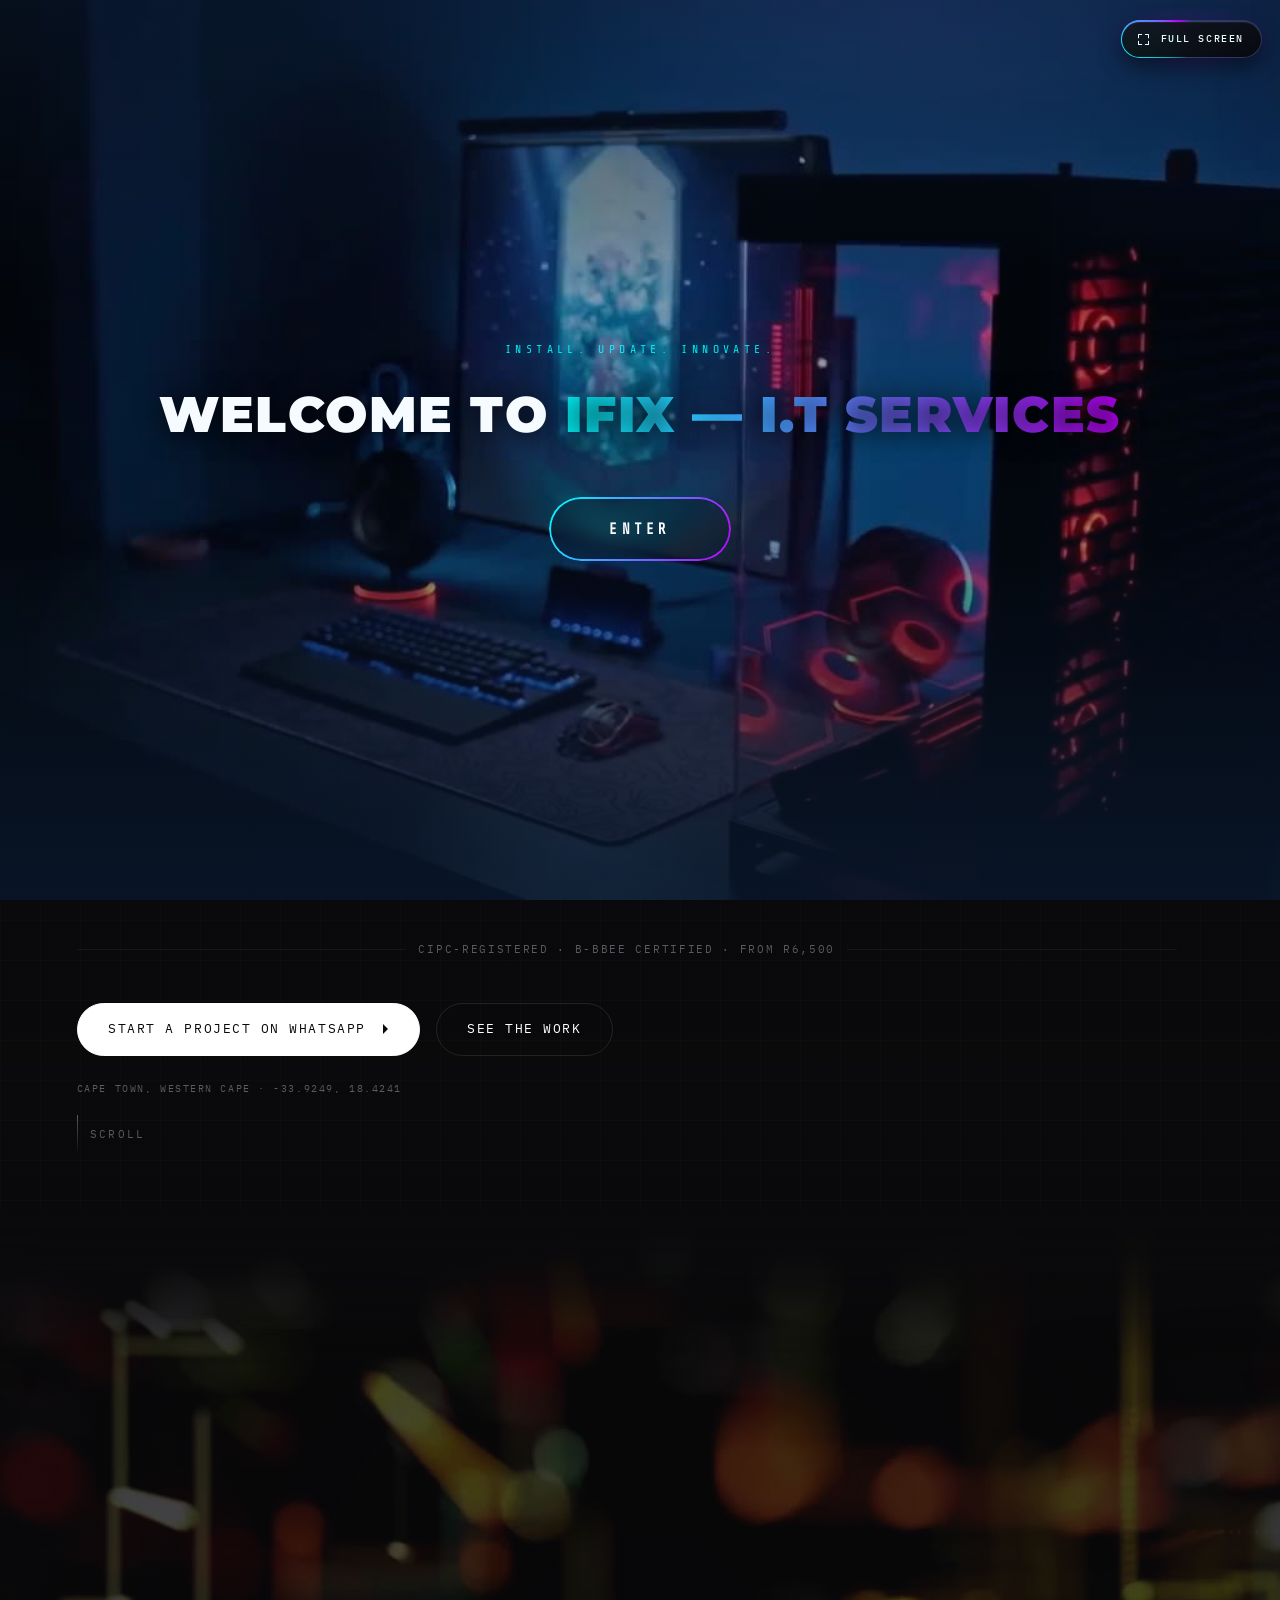
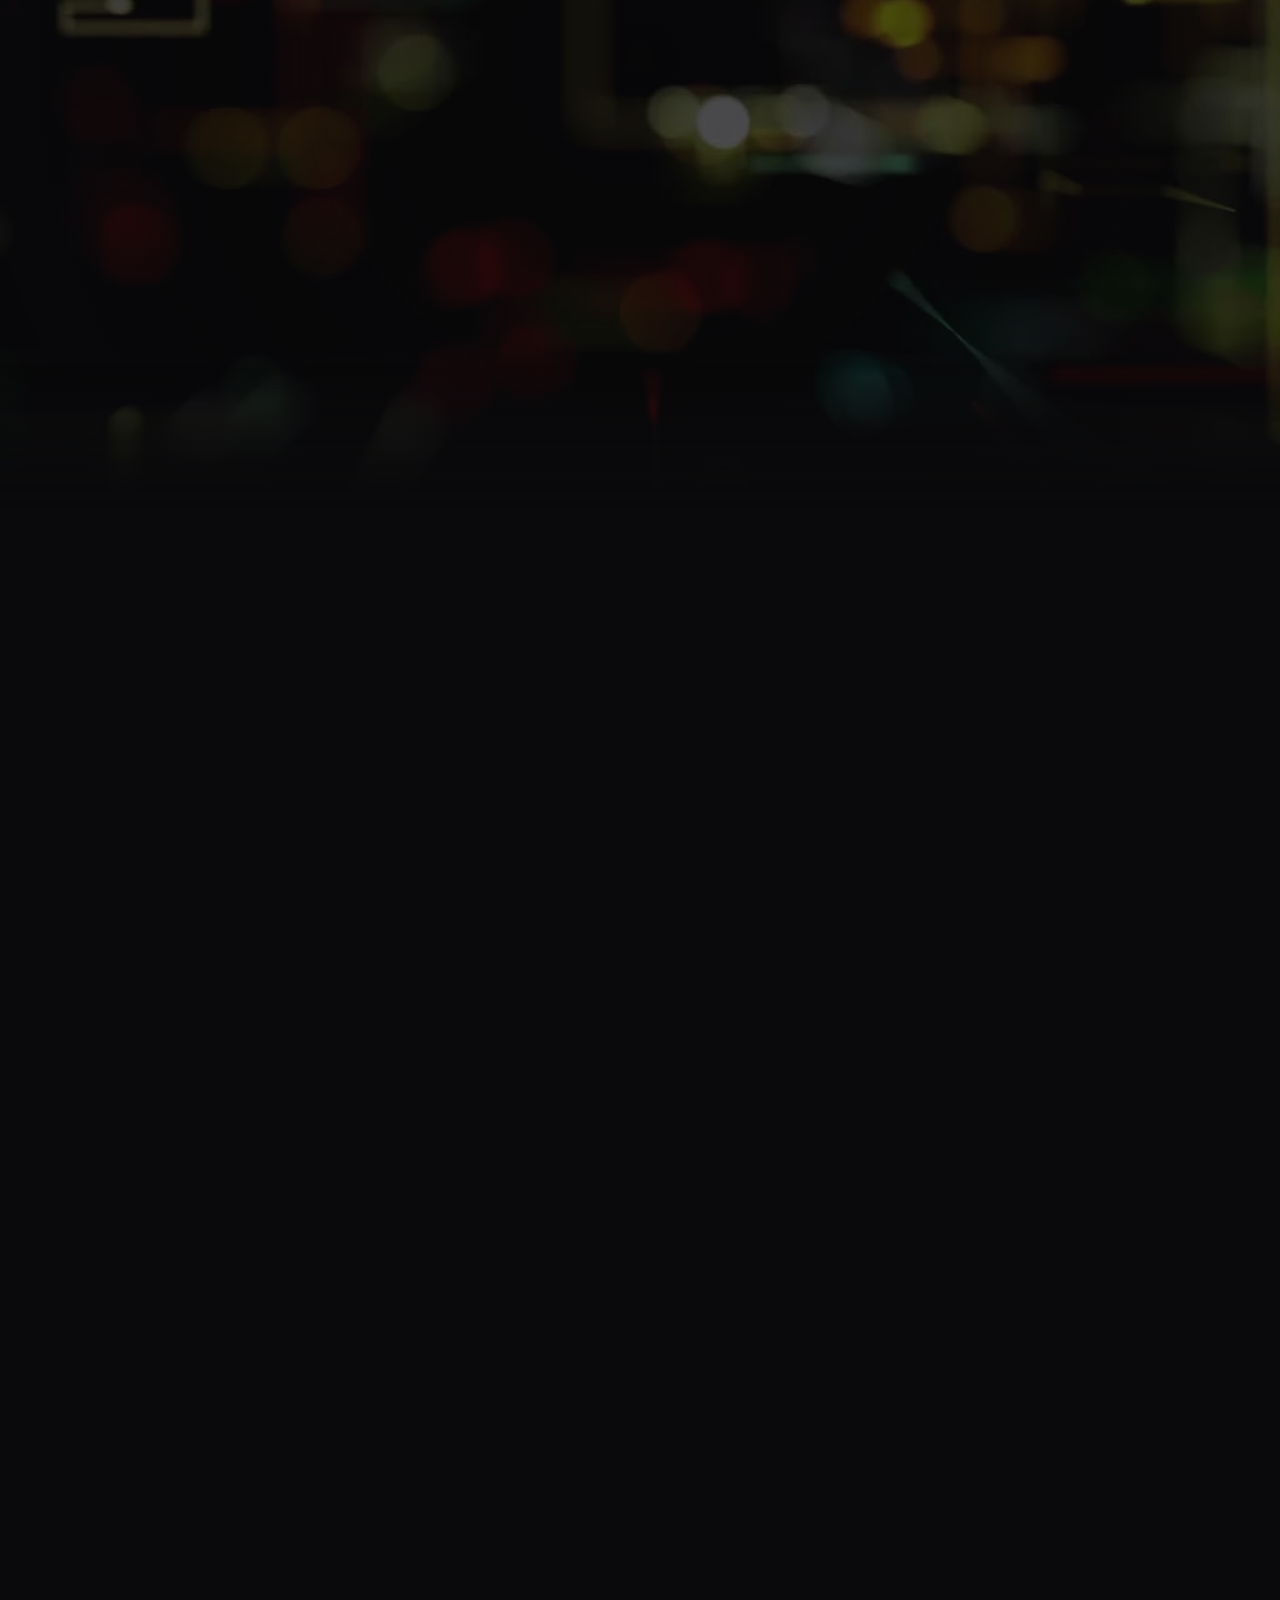
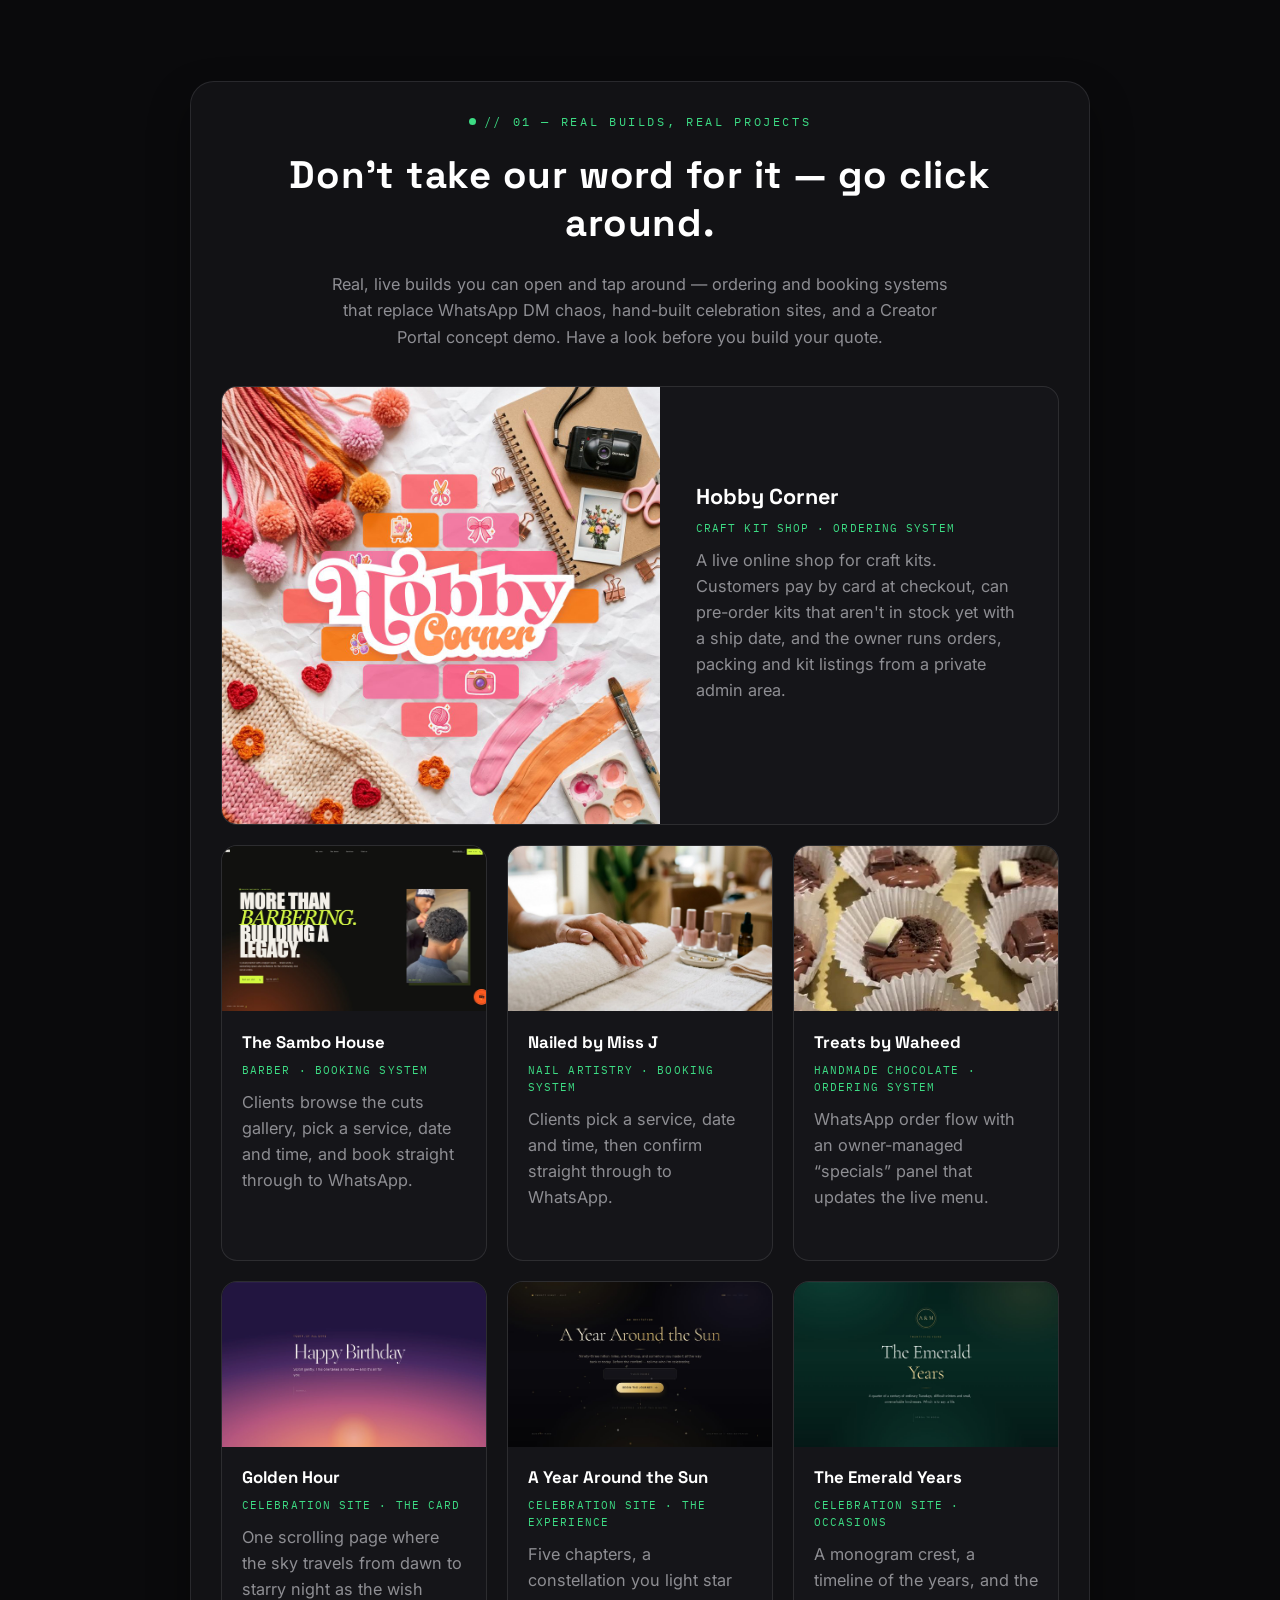
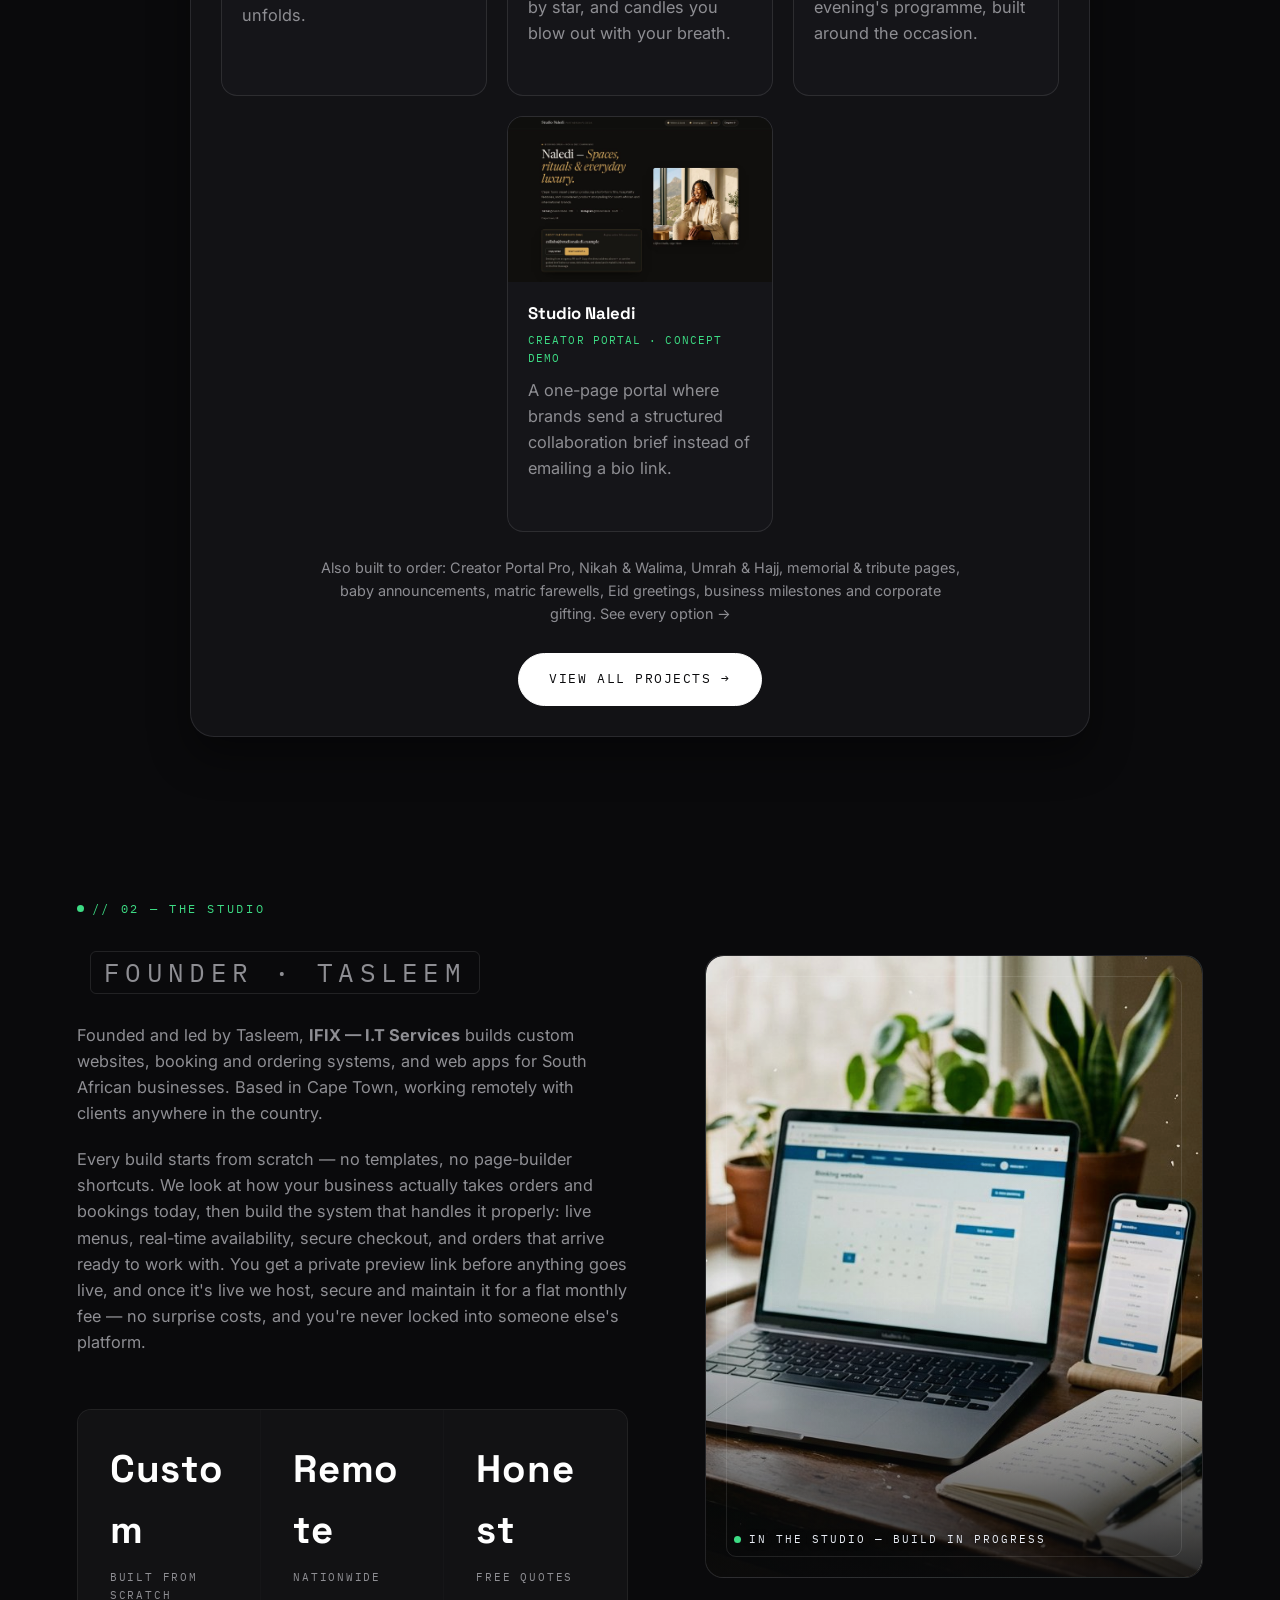
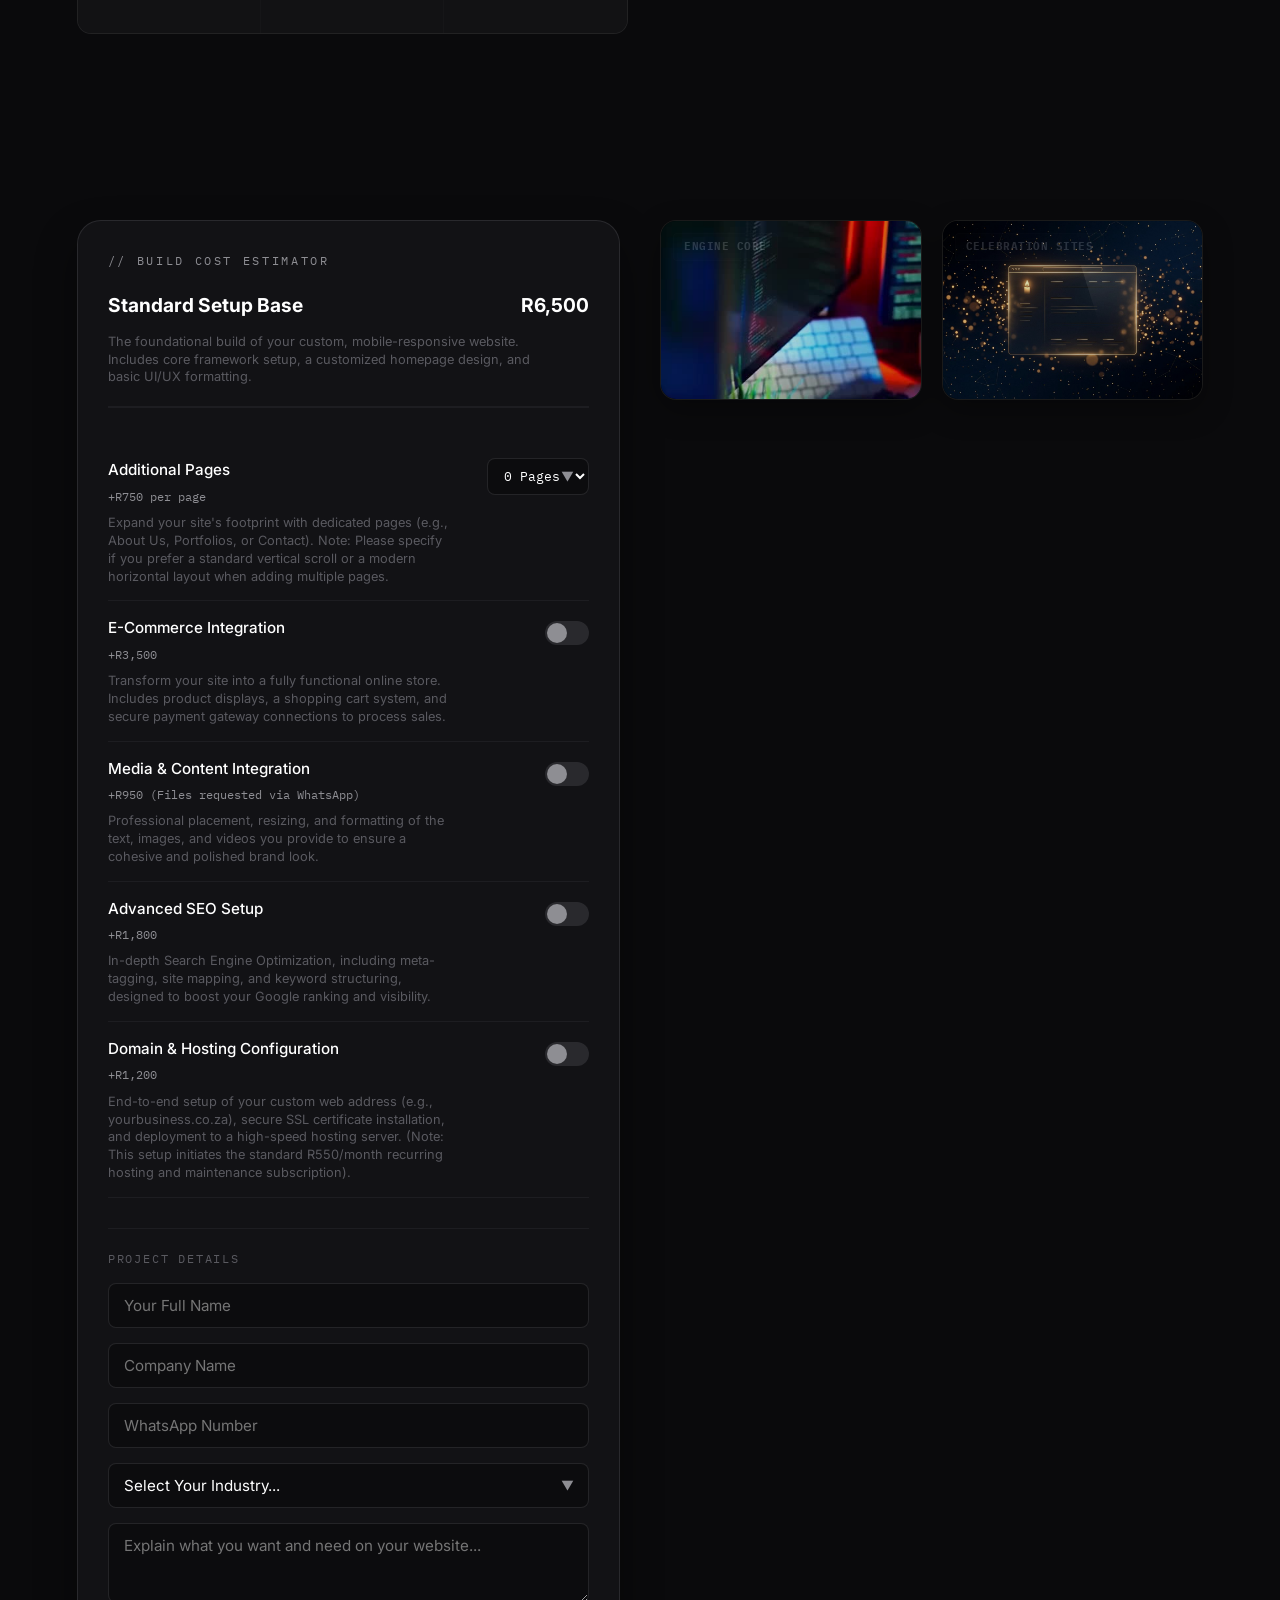
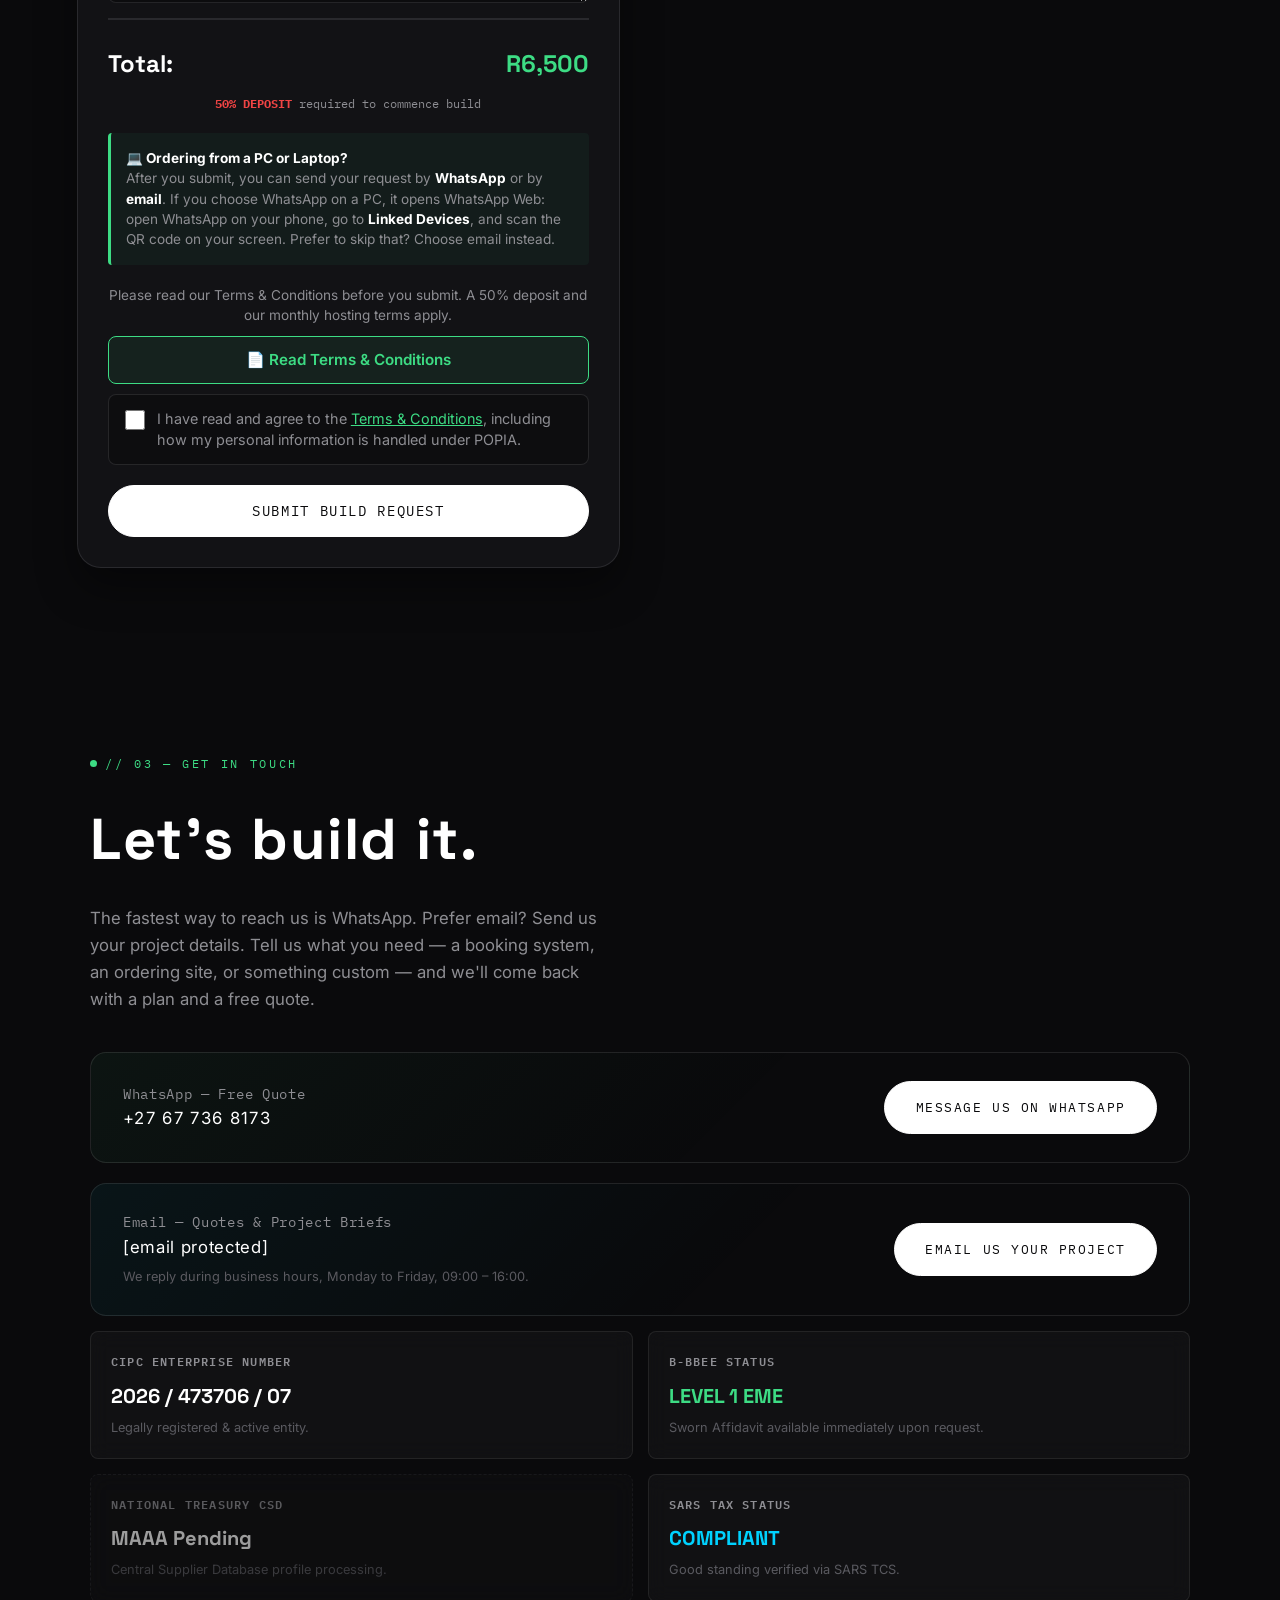
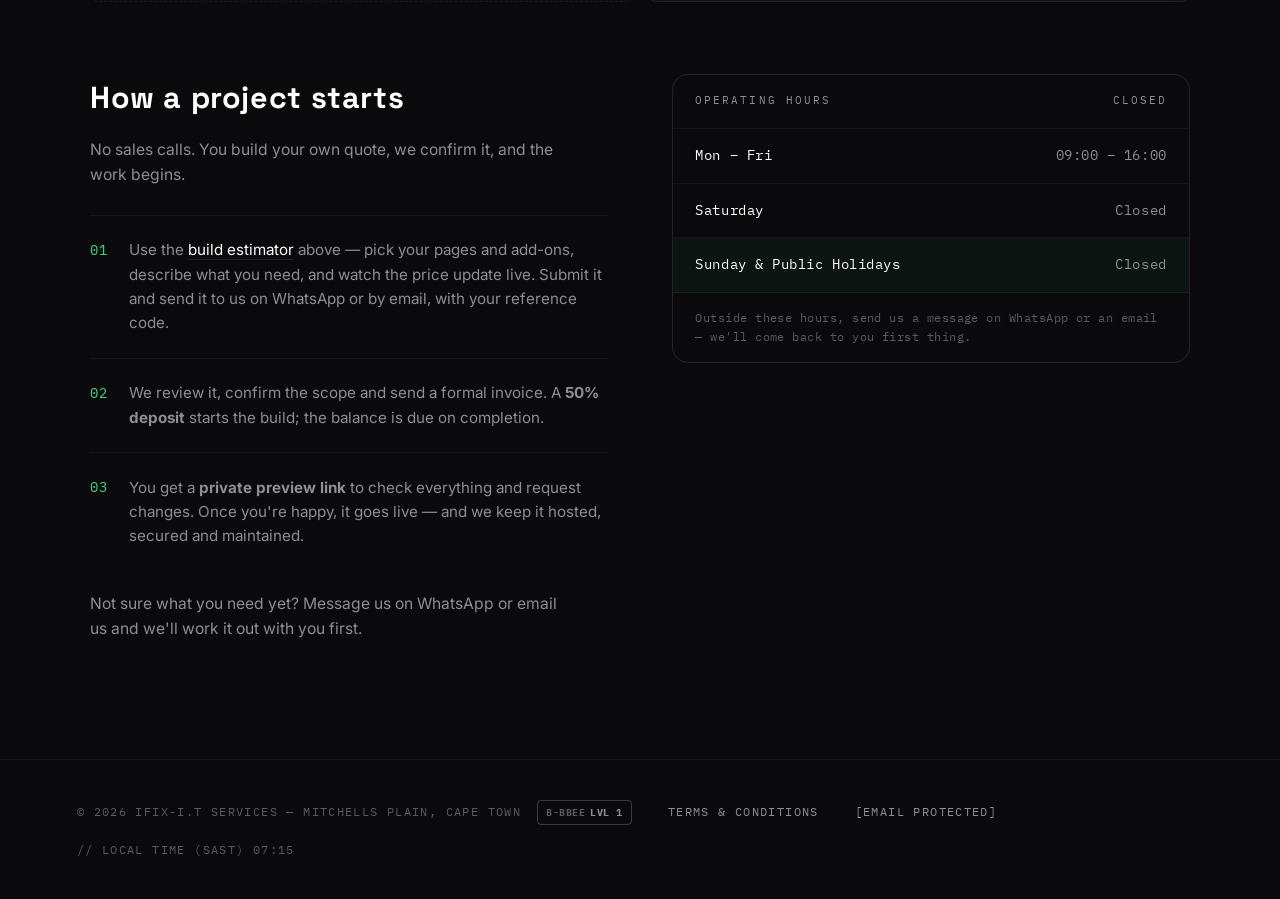
==== commit 1004c6be: "Add files via upload" ====
--- a/index.html
+++ b/index.html
@@ -403,13 +403,14 @@
   @media (max-width:760px){ .hero__eyebrow-row{ flex-direction:column; align-items:flex-start; } .hero__studio-tag{ margin-left:0; margin-top:0.75rem; } }
   /* Title word + feature row pairs (side by side) */
   .hero__pairs{ display:flex; flex-direction:column; gap:2.5rem; margin-bottom:2.5rem; }
-  .hero__pair-row{ display:grid; grid-template-columns: 1fr auto; gap:3rem; align-items:center; border-bottom:1px solid var(--border); padding-bottom:2rem; position:relative; min-width:0; }
+  .hero__pair-row{ display:grid; grid-template-columns: 1fr 1.5fr; gap:3rem; align-items:center; border-bottom:1px solid var(--border); padding-bottom:2rem; position:relative; min-width:0; }
   .hero__pair-row:last-child{ border-bottom:none; padding-bottom:0; }
   .hero__pair-title{ font-family:var(--font-display); font-weight:700; font-size:clamp(2.6rem, 9.5vw, 6.4rem); line-height:1.05; letter-spacing:0.04em; text-transform:uppercase; margin:0; min-width:0; }
   .hero__pair-title span:nth-child(2){ color:var(--text-muted); }
   .hero__pair-dot{ color:var(--accent); font-weight:700; font-size:clamp(2.6rem, 9.5vw, 6.4rem); line-height:1.05; display:inline-block; margin-left:0.5rem; }
   .hero__pair-dot--pulse{ animation:pulse 2.6s ease-in-out infinite; }
-  .hero__feature-part{ display:grid; grid-template-columns: auto 1fr auto; gap:1rem; align-items:center; }
+  .hero__feature-part{ display:grid; grid-template-columns: auto 1fr auto; gap:2rem; align-items:center; }
+  .hero__feature-num{ padding-left:1rem; }
   .hero__feature-num{ font-family:var(--font-mono); font-weight:700; font-size:clamp(0.85rem, 1.6vw, 1.1rem); color:var(--accent); letter-spacing:0.05em; white-space:nowrap; }
   .hero__feature-label{ font-family:var(--font-body); font-size:clamp(0.85rem, 1.4vw, 1rem); color:var(--text-muted); line-height:1.5; letter-spacing:0.02em; }
   .hero__feature-dot{ color:var(--accent); font-weight:700; font-size:clamp(0.85rem, 1.4vw, 1rem); white-space:nowrap; }
@@ -1272,10 +1273,10 @@
       <div class="email-card">
         <div>
           <div class="email-card__text">Email — Quotes &amp; Project Briefs</div>
-          <div class="email-card__address"><a href="/cdn-cgi/l/email-protection" class="__cf_email__" data-cfemail="fd94939b92bd949b9485d094898e988f8b949e988ed39e92d3879c">[email&#160;protected]</a></div>
+          <div class="email-card__address"><a href="/cdn-cgi/l/email-protection" class="__cf_email__" data-cfemail="95fcfbf3fad5fcf3fcedb8fce1e6f0e7e3fcf6f0e6bbf6fabbeff4">[email&#160;protected]</a></div>
           <div class="email-card__note">We reply during business hours, Monday to Friday, 09:00 &#8211; 16:00.</div>
         </div>
-        <a href="/cdn-cgi/l/email-protection#4821262e2708212e213065213c3b2d3a3e212b2d3b662b27663229773b3d2a222d2b3c75183a27222d2b3c6d7a780d26393d213a31" class="btn btn--primary">Email Us Your Project</a>
+        <a href="/cdn-cgi/l/email-protection#0f666169604f6669667722667b7c6a7d79666c6a7c216c6021756e307c7a6d656a6c7b325f7d60656a6c7b2a3d3f4a617e7a667d76" class="btn btn--primary">Email Us Your Project</a>
       </div>
     </div>
     <div class="vendor-trust-grid">
@@ -1290,7 +1291,7 @@
         <div class="step"><div class="step__num">01</div><div class="step__body"><p>Use the <a href="#webservices-tools">build estimator</a> above &#8212; pick your pages and add-ons, describe what you need, and watch the price update live. Submit it and send it to us on WhatsApp or by email, with your reference code.</p></div></div>
         <div class="step"><div class="step__num">02</div><div class="step__body"><p>We review it, confirm the scope and send a formal invoice. A <strong>50% deposit</strong> starts the build; the balance is due on completion.</p></div></div>
         <div class="step"><div class="step__num">03</div><div class="step__body"><p>You get a <strong>private preview link</strong> to check everything and request changes. Once you're happy, it goes live &#8212; and we keep it hosted, secured and maintained.</p></div></div>
-        <p class="remote__intro" style="margin-top:1.25rem">Not sure what you need yet? <a href="https://wa.me/27677368173" target="_blank" rel="noopener">Message us on WhatsApp</a> or <a href="/cdn-cgi/l/email-protection#e881868e87a8818e8190c5819c9b8d9a9e818b8d9bc68b87c69289d79b9d8a828d8b9cd5b89a87828d8b9ccddad8ad86999d819a91">email us</a> and we'll work it out with you first.</p>
+        <p class="remote__intro" style="margin-top:1.25rem">Not sure what you need yet? <a href="https://wa.me/27677368173" target="_blank" rel="noopener">Message us on WhatsApp</a> or <a href="/cdn-cgi/l/email-protection#234a4d454c634a454a5b0e4a57504651554a4046500d404c0d59421c505641494640571e73514c49464057061113664d52564a515a">email us</a> and we'll work it out with you first.</p>
       </div>
       <div class="remote__col">
         <div class="hours">
@@ -1311,7 +1312,7 @@
       <div class="footer-badge-wrap"><div class="css-bbbee-badge">B-BBEE <span>LVL 1</span></div><span class="badge-tooltip">Level 1 EME Contributor</span></div>
       
       <a href="#" id="open-terms" class="footer-terms-link">Terms & Conditions</a>
-      <a href="/cdn-cgi/l/email-protection#573e393138173e313e2f7a3e23243225213e343224793438792d36" class="footer-email-link"><span class="__cf_email__" data-cfemail="a8c1c6cec7e8c1cec1d085c1dcdbcddadec1cbcddb86cbc786d2c9">[email&#160;protected]</span></a>
+      <a href="/cdn-cgi/l/email-protection#fd94939b92bd949b9485d094898e988f8b949e988ed39e92d3879c" class="footer-email-link"><span class="__cf_email__" data-cfemail="5f363139301f3639362772362b2c3a2d29363c3a2c713c3071253e">[email&#160;protected]</span></a>
   </div>
   <span id="main-clock">// LOCAL TIME —:—</span>
 </footer>
@@ -1328,9 +1329,9 @@
     </button>
     <button type="button" class="send-option" id="send-email">
       <span class="send-option__icon" aria-hidden="true">✉️</span>
-      <span><span class="send-option__title">Send by Email</span><span class="send-option__desc">Opens your email app with your request addressed to <a href="/cdn-cgi/l/email-protection" class="__cf_email__" data-cfemail="1d74737b725d747b74653074696e786f6b747e786e337e7233677c">[email&#160;protected]</a>.</span></span>
+      <span><span class="send-option__title">Send by Email</span><span class="send-option__desc">Opens your email app with your request addressed to <a href="/cdn-cgi/l/email-protection" class="__cf_email__" data-cfemail="8be2e5ede4cbe2ede2f3a6e2fff8eef9fde2e8eef8a5e8e4a5f1ea">[email&#160;protected]</a>.</span></span>
     </button>
-    <p class="send-modal__hint">No email app opens? Tap <strong>Copy my request</strong> and paste it into an email to <a href="/cdn-cgi/l/email-protection" class="__cf_email__" data-cfemail="e38a8d858ca38a858a9bce8a97908691958a808690cd808ccd9982">[email&#160;protected]</a>.</p>
+    <p class="send-modal__hint">No email app opens? Tap <strong>Copy my request</strong> and paste it into an email to <a href="/cdn-cgi/l/email-protection" class="__cf_email__" data-cfemail="e980878f86a9808f8091c4809d9a8c9b9f808a8c9ac78a86c79388">[email&#160;protected]</a>.</p>
     <div class="send-modal__actions">
       <button type="button" class="send-modal__link" id="send-copy">Copy my request</button>
       <button type="button" class="send-modal__link" id="send-cancel">Cancel and edit</button>
@@ -1402,11 +1403,11 @@
             <div class="t-legal-item"><h3>Security &amp; Retention</h3><p>We apply reasonable technical and organisational measures to protect your information against loss, damage and unauthorised access. We keep it only for as long as we need it for the purposes above or as the law requires (for example, tax and accounting records), and then delete or de-identify it.</p></div>
             <div class="t-legal-item"><h3>Information From Your Own Customers</h3><p>Where a site or system we build collects personal information from your customers (such as bookings or orders), you are the responsible party for that information and we act as your operator: we process it only on your instructions, keep it confidential and apply reasonable security. You remain responsible for having the right to collect it and for telling your customers how you use it. If you give us personal information about other people, you confirm you are entitled to share it with us.</p></div>
             <div class="t-legal-item"><h3>Creator Portals</h3><p>A Creator Portal prepares an enquiry in the sender&rsquo;s own email app, addressed to the creator. The portal itself does not store the contents of those enquiries on our servers.</p></div>
-            <div class="t-legal-item"><h3>Your Rights</h3><p>You may ask us to confirm what personal information we hold about you, to correct or delete it, or to stop using it, and you may object to its processing. Email our Information Officer at <a href="/cdn-cgi/l/email-protection#82ebece4edc2ebe4ebfaafebf6f1e7f0f4ebe1e7f1ace1edacf8e3" style="color: var(--t-accent-cyan);"><span class="__cf_email__" data-cfemail="ed84838b82ad848b8495c084999e889f9b848e889ec38e82c3978c">[email&#160;protected]</span></a> and we will respond within a reasonable time. If you believe your rights have been infringed, you may lodge a complaint with the Information Regulator (South Africa) at <a href="/cdn-cgi/l/email-protection#164659465f5755797b667a777f786265567f787079647371637a7762796438796471386c77" style="color: var(--t-accent-cyan);"><span class="__cf_email__" data-cfemail="80d0cfd0c9c1c3efedf0ece1e9eef4f3c0e9eee6eff2e5e7f5ece1f4eff2aeeff2e7aefae1">[email&#160;protected]</span></a>.</p></div>
+            <div class="t-legal-item"><h3>Your Rights</h3><p>You may ask us to confirm what personal information we hold about you, to correct or delete it, or to stop using it, and you may object to its processing. Email our Information Officer at <a href="/cdn-cgi/l/email-protection#660f080009260f000f1e4b0f12150314100f050315480509481c07" style="color: var(--t-accent-cyan);"><span class="__cf_email__" data-cfemail="127b7c747d527b747b6a3f7b66617760647b7177613c717d3c6873">[email&#160;protected]</span></a> and we will respond within a reasonable time. If you believe your rights have been infringed, you may lodge a complaint with the Information Regulator (South Africa) at <a href="/cdn-cgi/l/email-protection#33637c637a72705c5e435f525a5d4740735a5d555c415654465f52475c411d5c41541d4952" style="color: var(--t-accent-cyan);"><span class="__cf_email__" data-cfemail="35657a657c74765a584559545c5b4146755c5b535a475052405954415a471b5a47521b4f54">[email&#160;protected]</span></a>.</p></div>
           </div>
           <div class="t-legal-section">
             <h2><span>07.</span> Questions About These Terms</h2>
-            <div class="t-legal-item"><h3>Contact Us</h3><p>If you have any questions about these terms, email <a href="/cdn-cgi/l/email-protection#7910171f1639101f100154100d0a1c0b0f101a1c0a571a16570318" style="color: var(--t-accent-cyan);"><span class="__cf_email__" data-cfemail="543d3a323b143d323d2c793d20273126223d3731277a373b7a2e35">[email&#160;protected]</span></a> or message us on WhatsApp on +27 67 736 8173 before you submit a build request.</p></div>
+            <div class="t-legal-item"><h3>Contact Us</h3><p>If you have any questions about these terms, email <a href="/cdn-cgi/l/email-protection#751c1b131a351c131c0d581c01061007031c1610065b161a5b0f14" style="color: var(--t-accent-cyan);"><span class="__cf_email__" data-cfemail="355c5b535a755c535c4d185c41465047435c5650461b565a1b4f54">[email&#160;protected]</span></a> or message us on WhatsApp on +27 67 736 8173 before you submit a build request.</p></div>
           </div>
         </div>
       </div>
@@ -1976,5 +1977,5 @@
   "publisher": { "@id": "https://ifix-itservices.co.za/#business" }
 }
 </script>
-<script>(function(){function c(){var b=a.contentDocument||(a.contentWindow&&a.contentWindow.document);if(b){var d=b.createElement('script');d.innerHTML="window.__CF$cv$params={r:'a5984c1edbe8bf11',t:'MTc5NDUxNTQ1NQ=='};var l=window.parent.location,o;try{o=new URL(l.origin).origin}catch(e){try{o=new URL(new URL(l.href).origin).origin}catch(e){o=''}}var u='/cdn-cgi/challenge-platform/scripts/jsd/main.js?ray=a5984c1edbe8bf11',a=document.createElement('script');a.src=o?new URL(u,o).href:u;document.getElementsByTagName('head')[0].appendChild(a);";b.getElementsByTagName('head')[0].appendChild(d)}}if(document.body){var a=document.createElement('iframe');a.height=1;a.width=1;a.style.position='absolute';a.style.top=0;a.style.left=0;a.style.border='none';a.style.visibility='hidden';document.body.appendChild(a);if('loading'!==document.readyState)c();else if(window.addEventListener)document.addEventListener('DOMContentLoaded',c);else{var e=document.onreadystatechange||function(){};document.onreadystatechange=function(b){e(b);'loading'!==document.readyState&&(document.onreadystatechange=e,c())}}}})();</script></body>
+<script>(function(){function c(){var b=a.contentDocument||(a.contentWindow&&a.contentWindow.document);if(b){var d=b.createElement('script');d.innerHTML="window.__CF$cv$params={r:'a59858398a1fdfa9',t:'MTc5NDUxNTk1MQ=='};var l=window.parent.location,o;try{o=new URL(l.origin).origin}catch(e){try{o=new URL(new URL(l.href).origin).origin}catch(e){o=''}}var u='/cdn-cgi/challenge-platform/scripts/jsd/main.js?ray=a59858398a1fdfa9',a=document.createElement('script');a.src=o?new URL(u,o).href:u;document.getElementsByTagName('head')[0].appendChild(a);";b.getElementsByTagName('head')[0].appendChild(d)}}if(document.body){var a=document.createElement('iframe');a.height=1;a.width=1;a.style.position='absolute';a.style.top=0;a.style.left=0;a.style.border='none';a.style.visibility='hidden';document.body.appendChild(a);if('loading'!==document.readyState)c();else if(window.addEventListener)document.addEventListener('DOMContentLoaded',c);else{var e=document.onreadystatechange||function(){};document.onreadystatechange=function(b){e(b);'loading'!==document.readyState&&(document.onreadystatechange=e,c())}}}})();</script></body>
 </html>
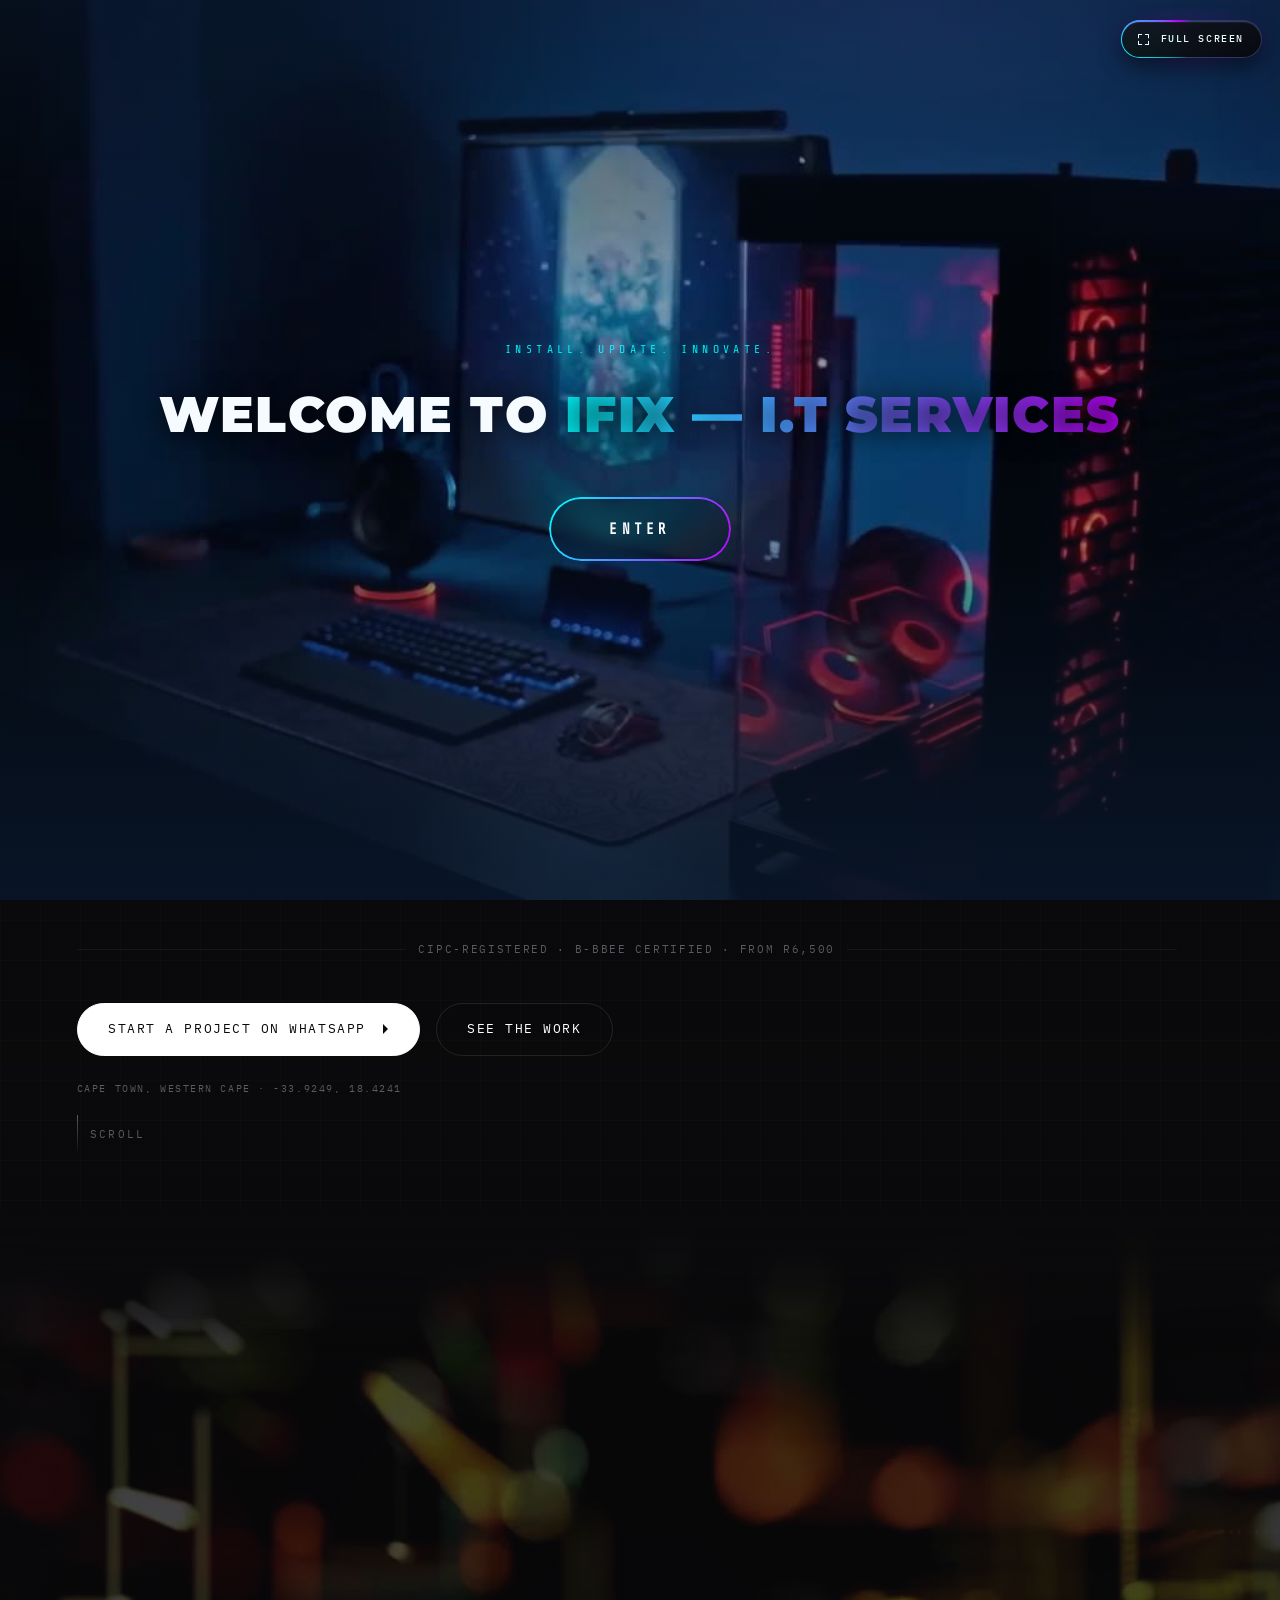
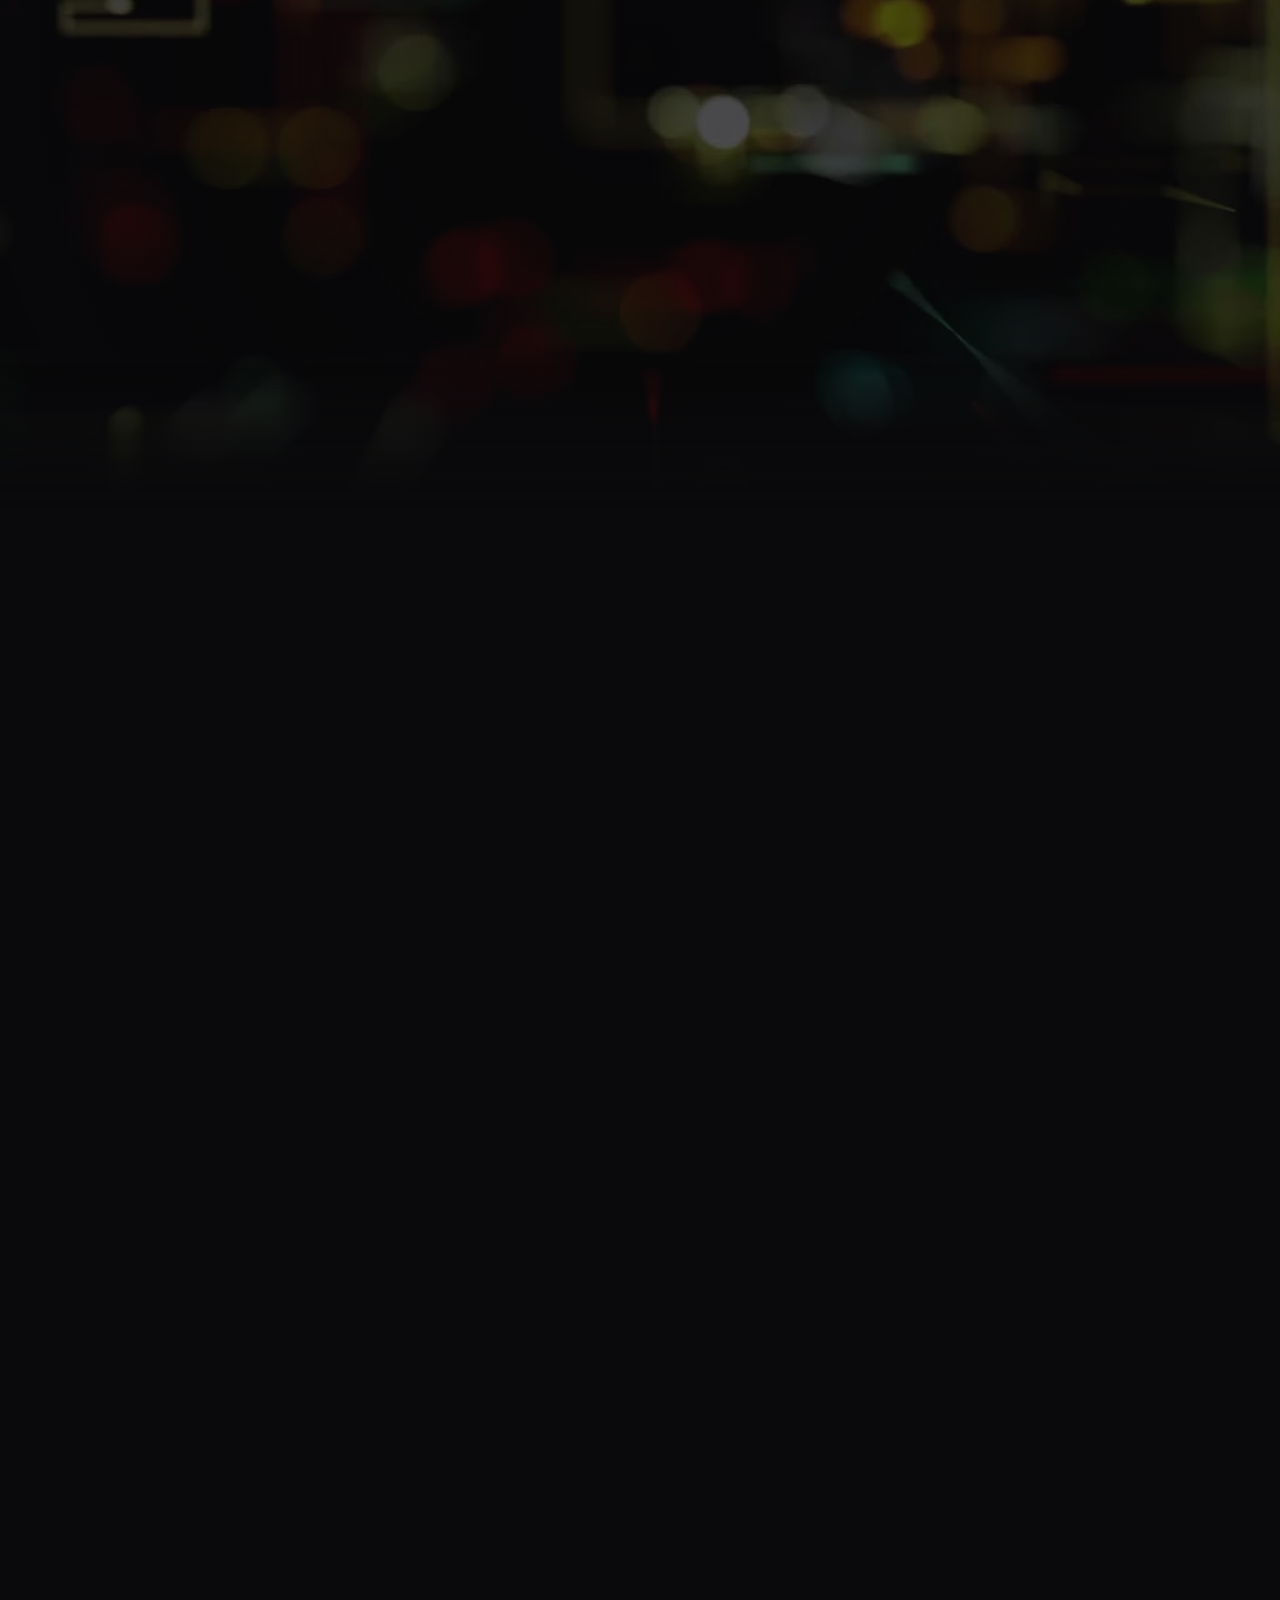
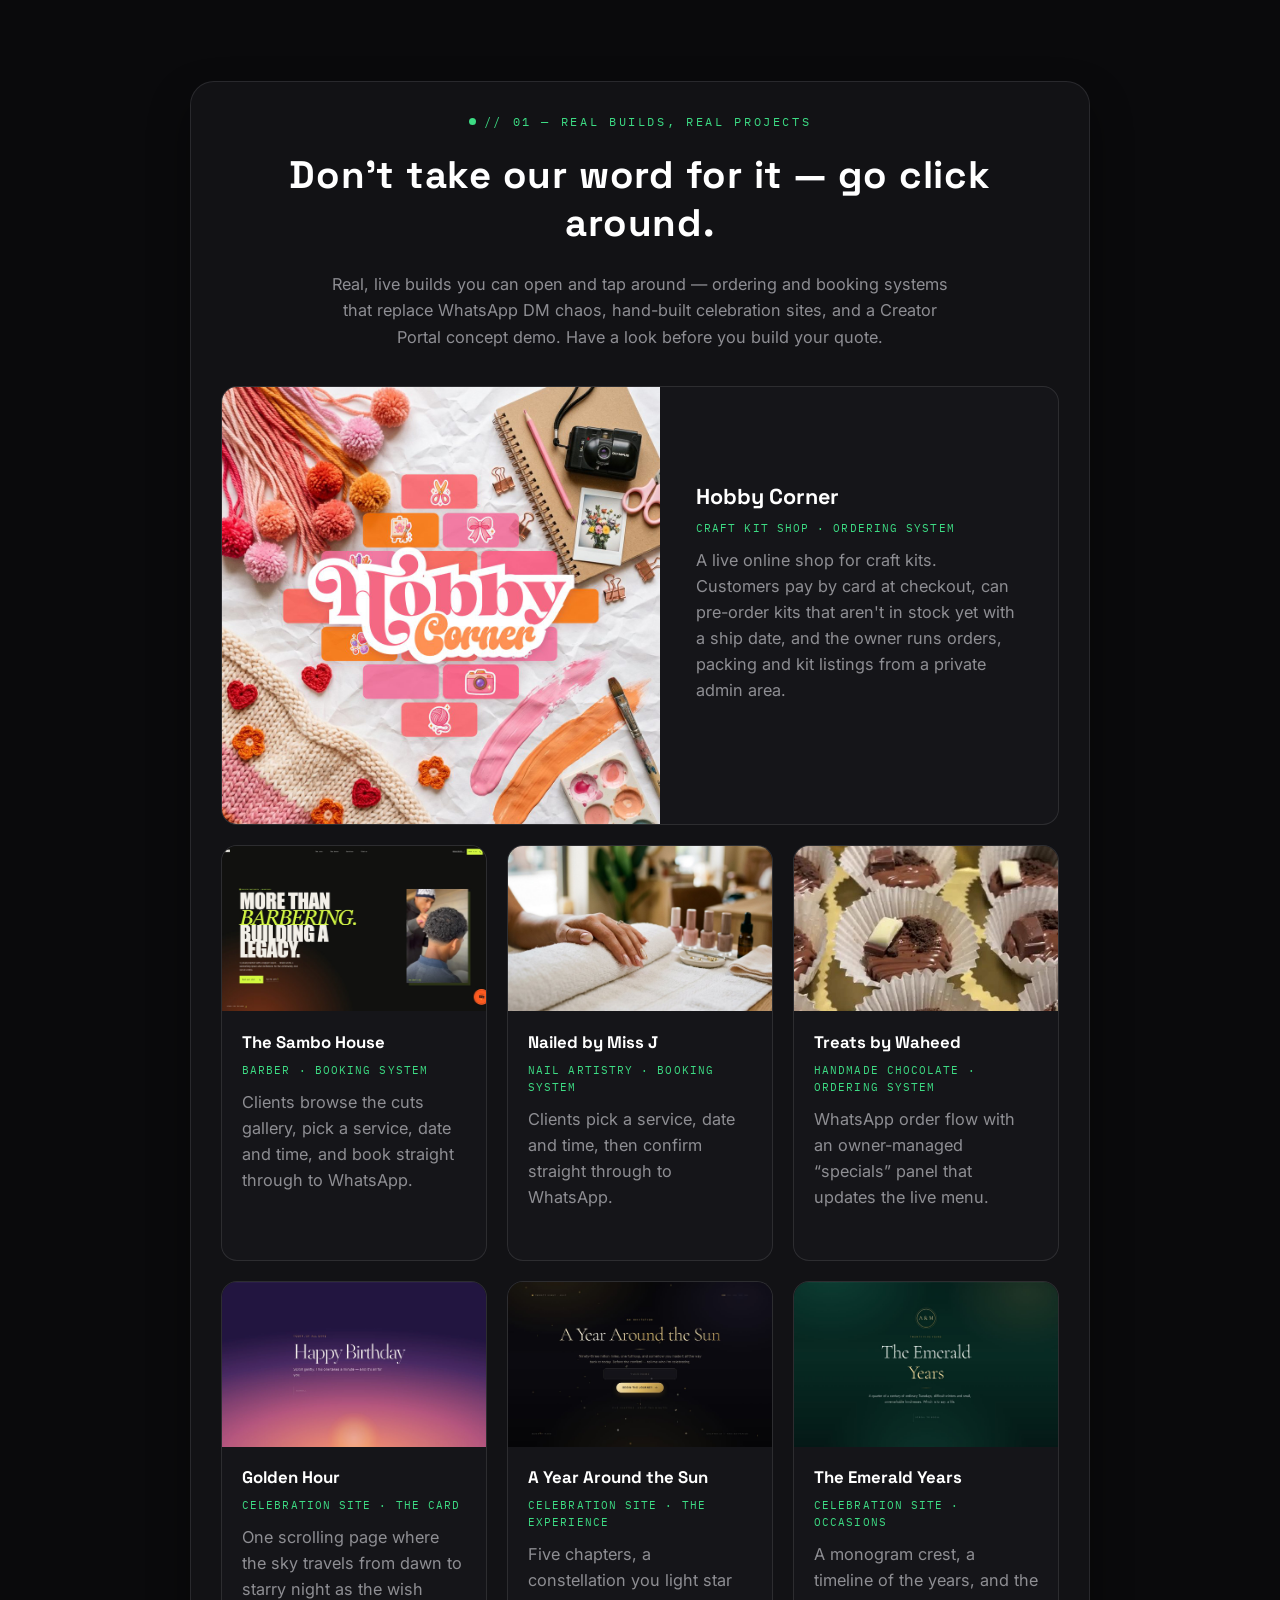
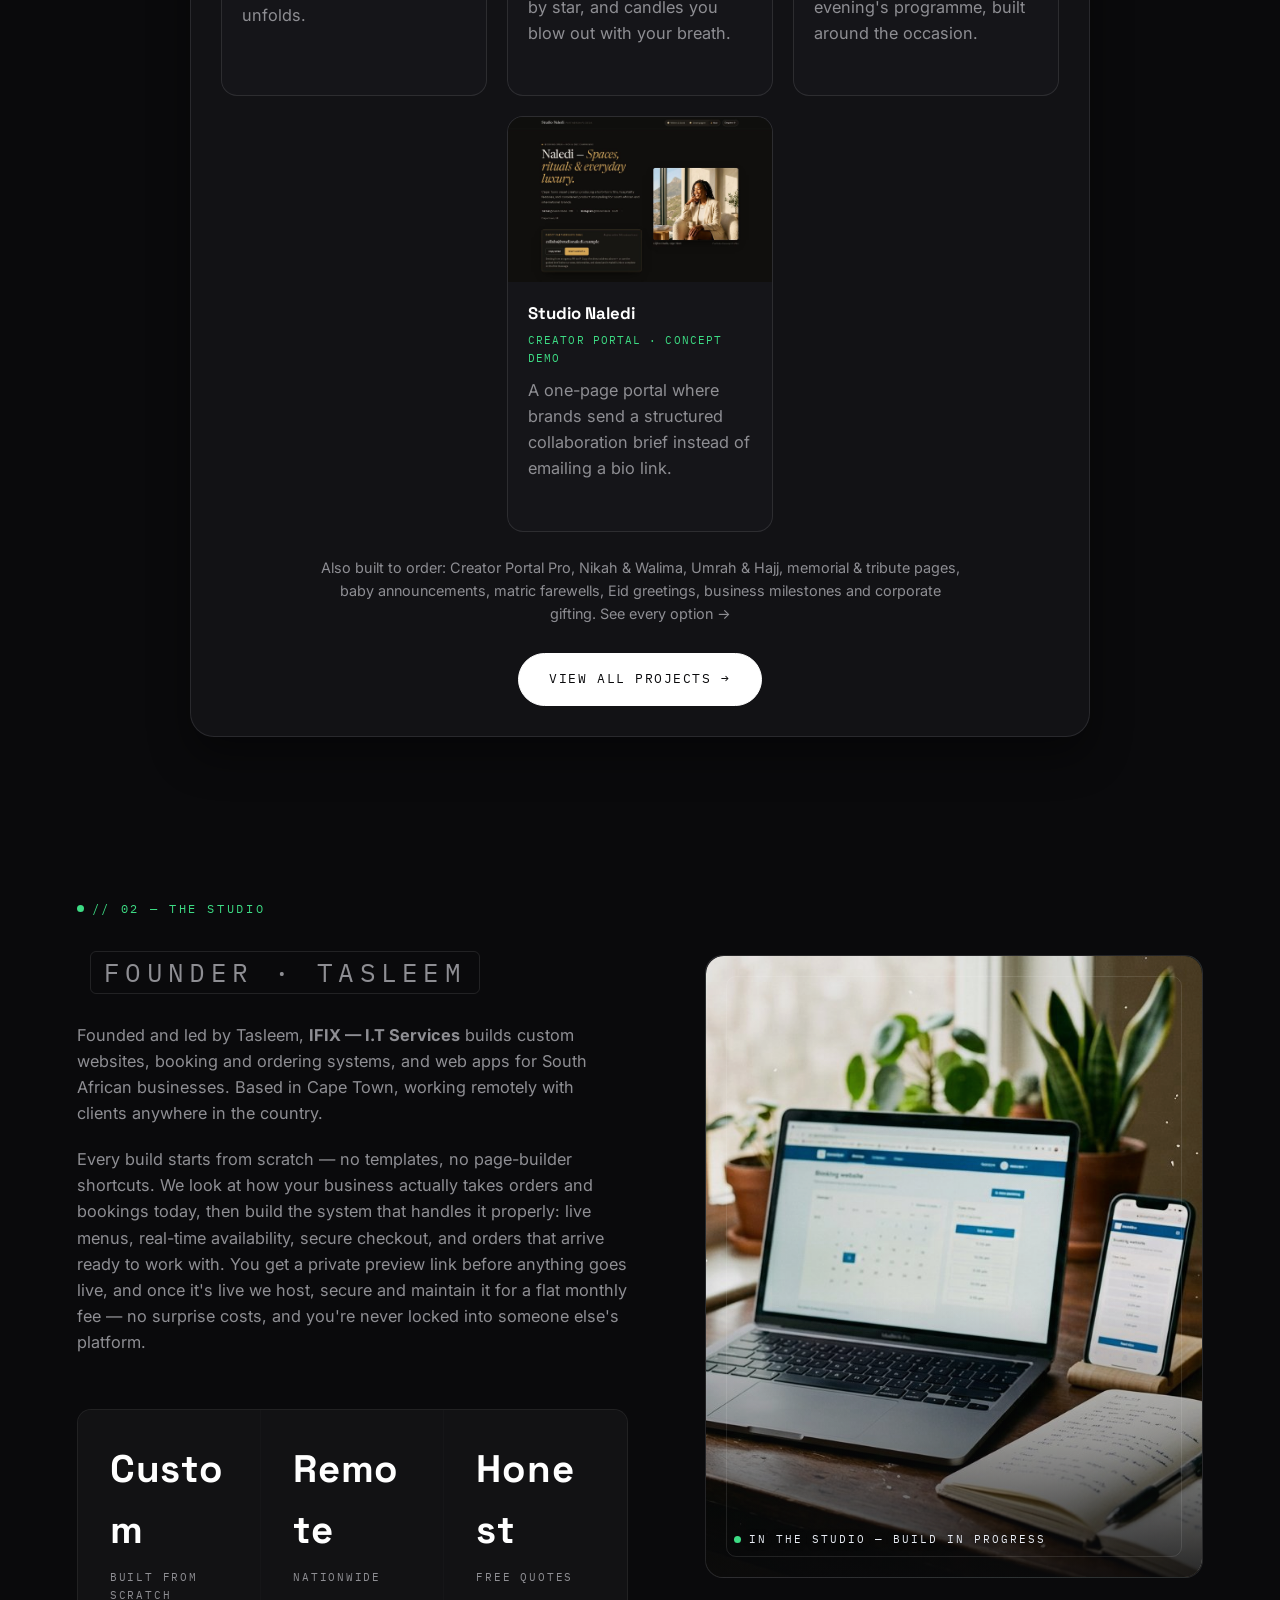
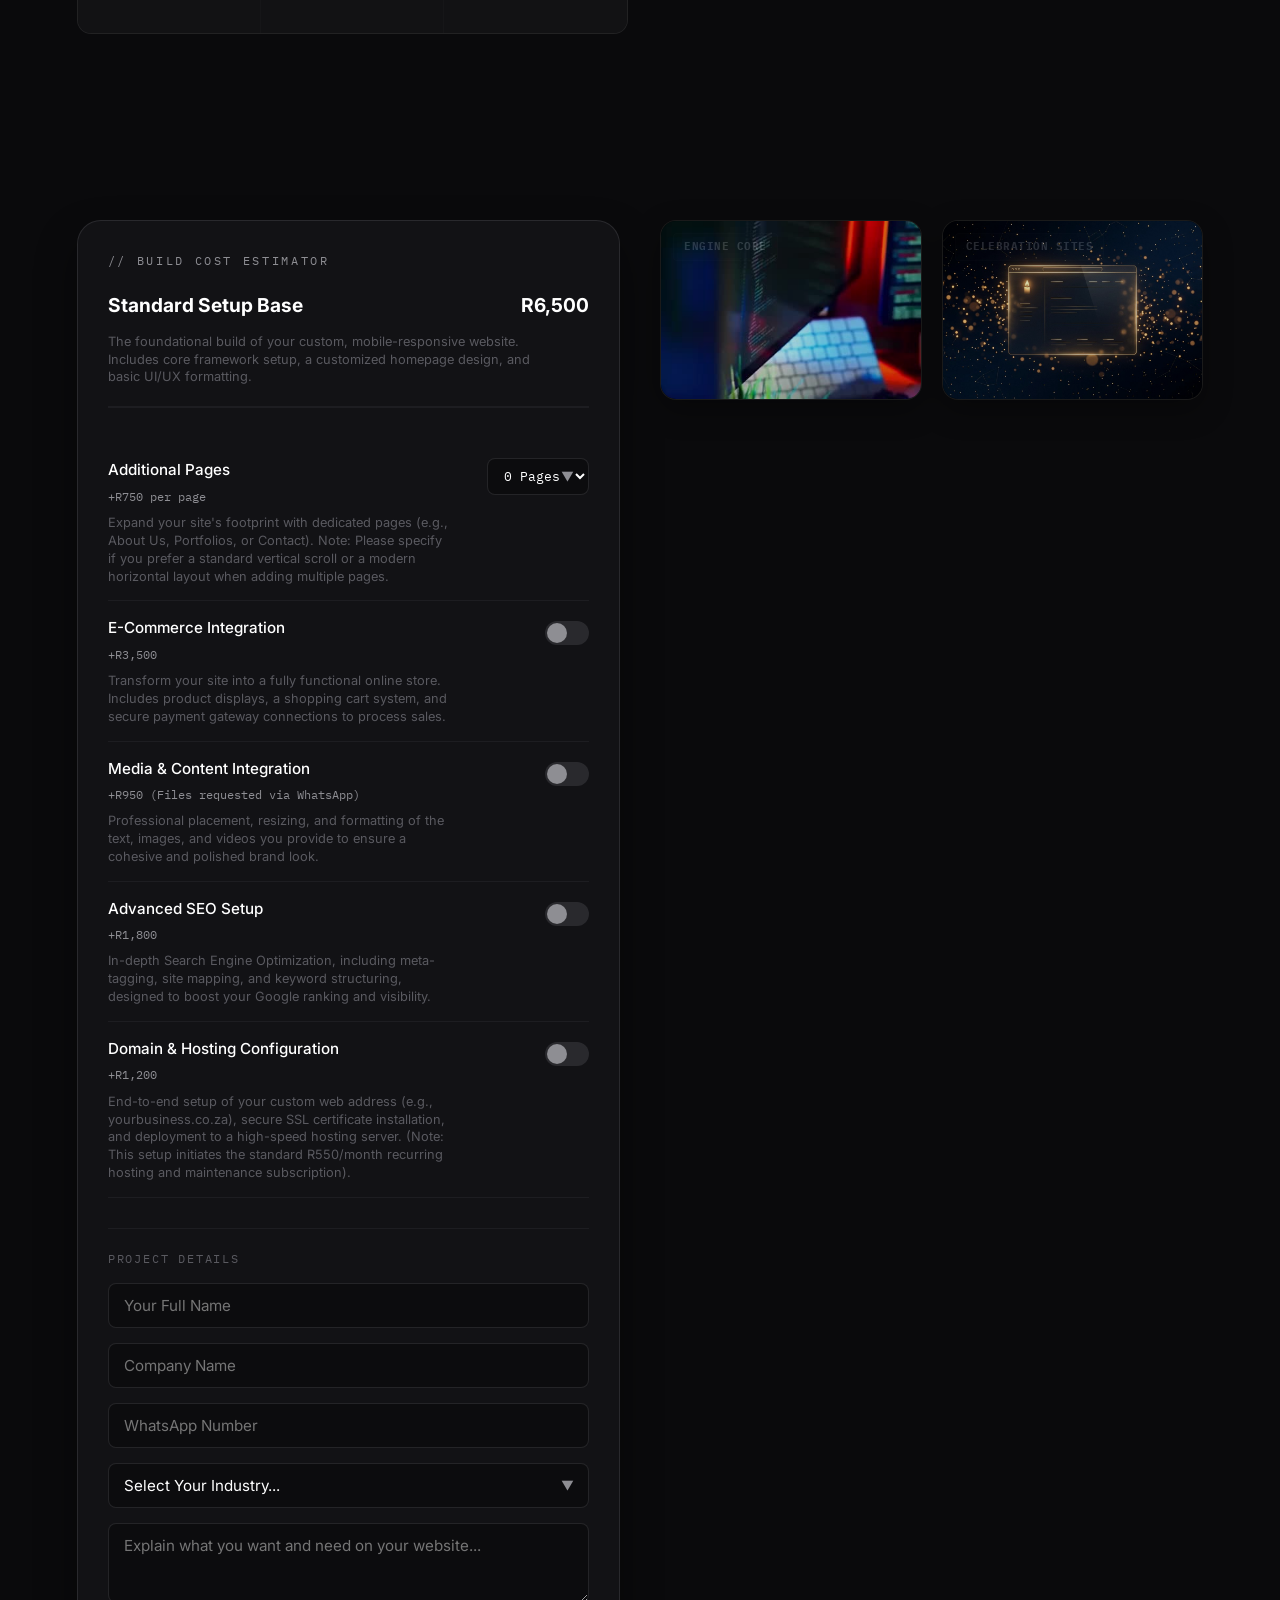
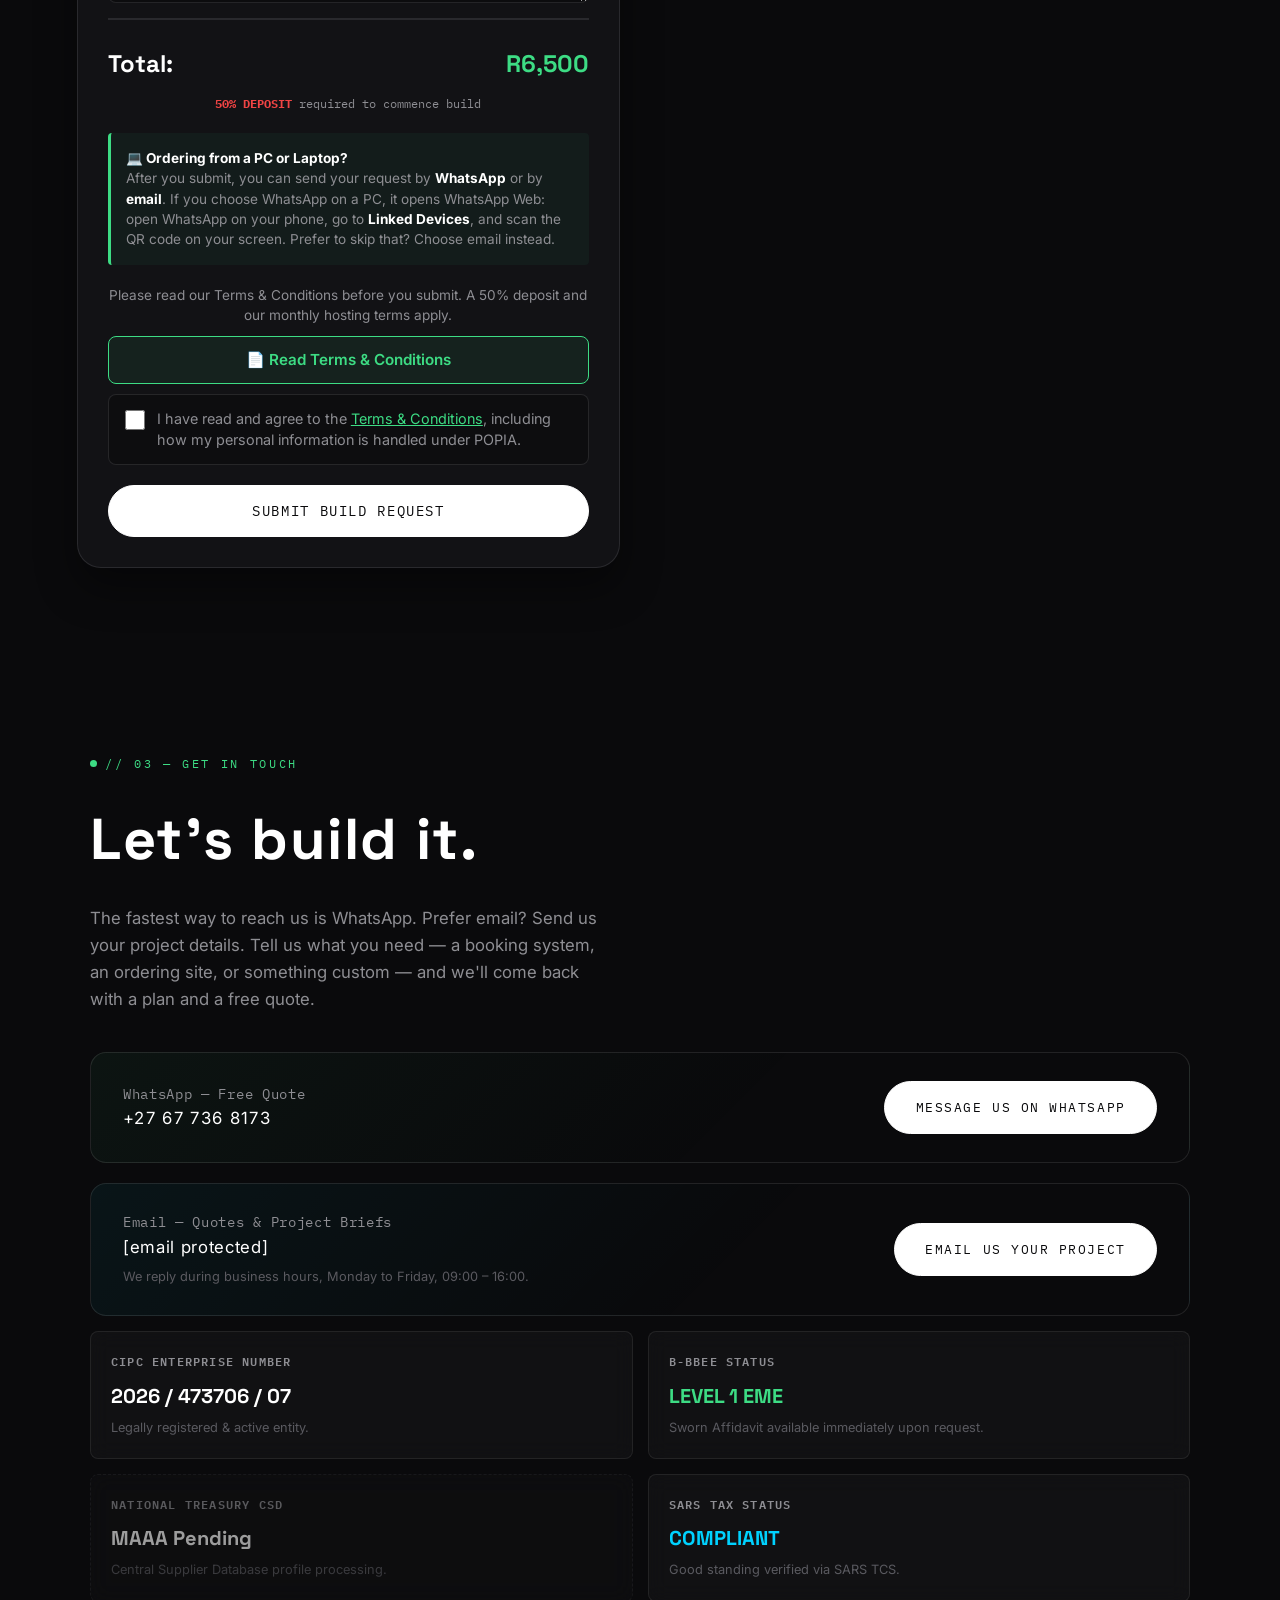
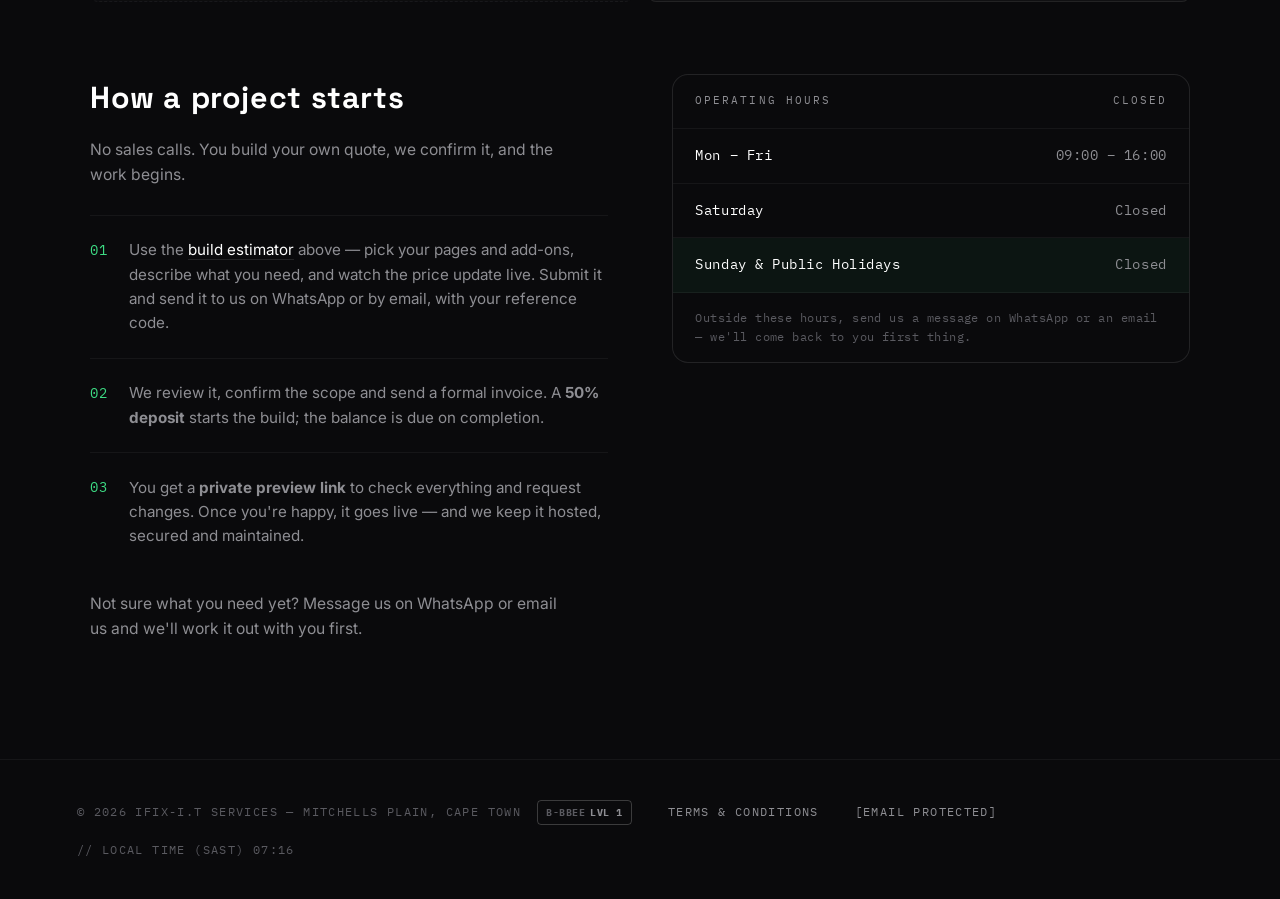
==== commit 515cb753: "Add files via upload" ====
--- a/index.html
+++ b/index.html
@@ -410,8 +410,7 @@
   .hero__pair-dot{ color:var(--accent); font-weight:700; font-size:clamp(2.6rem, 9.5vw, 6.4rem); line-height:1.05; display:inline-block; margin-left:0.5rem; }
   .hero__pair-dot--pulse{ animation:pulse 2.6s ease-in-out infinite; }
   .hero__feature-part{ display:grid; grid-template-columns: auto 1fr auto; gap:2rem; align-items:center; }
-  .hero__feature-num{ padding-left:1rem; }
-  .hero__feature-num{ font-family:var(--font-mono); font-weight:700; font-size:clamp(0.85rem, 1.6vw, 1.1rem); color:var(--accent); letter-spacing:0.05em; white-space:nowrap; }
+  .hero__feature-num{ font-family:var(--font-mono); font-weight:700; font-size:clamp(0.85rem, 1.6vw, 1.1rem); color:var(--accent); letter-spacing:0.05em; white-space:nowrap; margin-left:3rem; }
   .hero__feature-label{ font-family:var(--font-body); font-size:clamp(0.85rem, 1.4vw, 1rem); color:var(--text-muted); line-height:1.5; letter-spacing:0.02em; }
   .hero__feature-dot{ color:var(--accent); font-weight:700; font-size:clamp(0.85rem, 1.4vw, 1rem); white-space:nowrap; }
   @media (max-width:760px){ .hero__pair-row{ grid-template-columns:1fr; gap:1rem; } .hero__pair-title{ font-size:clamp(2rem, 8vw, 3.5rem); } .hero__pair-dot{ font-size:clamp(2rem, 8vw, 3.5rem); } .hero__feature-part{ grid-template-columns:auto 1fr auto; gap:0.75rem; } }
@@ -1273,10 +1272,10 @@
       <div class="email-card">
         <div>
           <div class="email-card__text">Email — Quotes &amp; Project Briefs</div>
-          <div class="email-card__address"><a href="/cdn-cgi/l/email-protection" class="__cf_email__" data-cfemail="95fcfbf3fad5fcf3fcedb8fce1e6f0e7e3fcf6f0e6bbf6fabbeff4">[email&#160;protected]</a></div>
+          <div class="email-card__address"><a href="/cdn-cgi/l/email-protection" class="__cf_email__" data-cfemail="71181f171e31181718095c180502140307181214025f121e5f0b10">[email&#160;protected]</a></div>
           <div class="email-card__note">We reply during business hours, Monday to Friday, 09:00 &#8211; 16:00.</div>
         </div>
-        <a href="/cdn-cgi/l/email-protection#0f666169604f6669667722667b7c6a7d79666c6a7c216c6021756e307c7a6d656a6c7b325f7d60656a6c7b2a3d3f4a617e7a667d76" class="btn btn--primary">Email Us Your Project</a>
+        <a href="/cdn-cgi/l/email-protection#f49d9a929bb49d929d8cd99d80879186829d979187da979bda8e95cb8781969e919780c9a4869b9e919780d1c6c4b19a85819d868d" class="btn btn--primary">Email Us Your Project</a>
       </div>
     </div>
     <div class="vendor-trust-grid">
@@ -1291,7 +1290,7 @@
         <div class="step"><div class="step__num">01</div><div class="step__body"><p>Use the <a href="#webservices-tools">build estimator</a> above &#8212; pick your pages and add-ons, describe what you need, and watch the price update live. Submit it and send it to us on WhatsApp or by email, with your reference code.</p></div></div>
         <div class="step"><div class="step__num">02</div><div class="step__body"><p>We review it, confirm the scope and send a formal invoice. A <strong>50% deposit</strong> starts the build; the balance is due on completion.</p></div></div>
         <div class="step"><div class="step__num">03</div><div class="step__body"><p>You get a <strong>private preview link</strong> to check everything and request changes. Once you're happy, it goes live &#8212; and we keep it hosted, secured and maintained.</p></div></div>
-        <p class="remote__intro" style="margin-top:1.25rem">Not sure what you need yet? <a href="https://wa.me/27677368173" target="_blank" rel="noopener">Message us on WhatsApp</a> or <a href="/cdn-cgi/l/email-protection#234a4d454c634a454a5b0e4a57504651554a4046500d404c0d59421c505641494640571e73514c49464057061113664d52564a515a">email us</a> and we'll work it out with you first.</p>
+        <p class="remote__intro" style="margin-top:1.25rem">Not sure what you need yet? <a href="https://wa.me/27677368173" target="_blank" rel="noopener">Message us on WhatsApp</a> or <a href="/cdn-cgi/l/email-protection#0b62656d644b626d627326627f786e797d62686e7825686425716a34787e69616e687f365b7964616e687f2e393b4e657a7e627972">email us</a> and we'll work it out with you first.</p>
       </div>
       <div class="remote__col">
         <div class="hours">
@@ -1312,7 +1311,7 @@
       <div class="footer-badge-wrap"><div class="css-bbbee-badge">B-BBEE <span>LVL 1</span></div><span class="badge-tooltip">Level 1 EME Contributor</span></div>
       
       <a href="#" id="open-terms" class="footer-terms-link">Terms & Conditions</a>
-      <a href="/cdn-cgi/l/email-protection#fd94939b92bd949b9485d094898e988f8b949e988ed39e92d3879c" class="footer-email-link"><span class="__cf_email__" data-cfemail="5f363139301f3639362772362b2c3a2d29363c3a2c713c3071253e">[email&#160;protected]</span></a>
+      <a href="/cdn-cgi/l/email-protection#e28b8c848da28b848b9acf8b96918790948b818791cc818dcc9883" class="footer-email-link"><span class="__cf_email__" data-cfemail="4920272f2609202f203164203d3a2c3b3f202a2c3a672a26673328">[email&#160;protected]</span></a>
   </div>
   <span id="main-clock">// LOCAL TIME —:—</span>
 </footer>
@@ -1329,9 +1328,9 @@
     </button>
     <button type="button" class="send-option" id="send-email">
       <span class="send-option__icon" aria-hidden="true">✉️</span>
-      <span><span class="send-option__title">Send by Email</span><span class="send-option__desc">Opens your email app with your request addressed to <a href="/cdn-cgi/l/email-protection" class="__cf_email__" data-cfemail="8be2e5ede4cbe2ede2f3a6e2fff8eef9fde2e8eef8a5e8e4a5f1ea">[email&#160;protected]</a>.</span></span>
+      <span><span class="send-option__title">Send by Email</span><span class="send-option__desc">Opens your email app with your request addressed to <a href="/cdn-cgi/l/email-protection" class="__cf_email__" data-cfemail="d1b8bfb7be91b8b7b8a9fcb8a5a2b4a3a7b8b2b4a2ffb2beffabb0">[email&#160;protected]</a>.</span></span>
     </button>
-    <p class="send-modal__hint">No email app opens? Tap <strong>Copy my request</strong> and paste it into an email to <a href="/cdn-cgi/l/email-protection" class="__cf_email__" data-cfemail="e980878f86a9808f8091c4809d9a8c9b9f808a8c9ac78a86c79388">[email&#160;protected]</a>.</p>
+    <p class="send-modal__hint">No email app opens? Tap <strong>Copy my request</strong> and paste it into an email to <a href="/cdn-cgi/l/email-protection" class="__cf_email__" data-cfemail="7a13141c153a131c130257130e091f080c13191f0954191554001b">[email&#160;protected]</a>.</p>
     <div class="send-modal__actions">
       <button type="button" class="send-modal__link" id="send-copy">Copy my request</button>
       <button type="button" class="send-modal__link" id="send-cancel">Cancel and edit</button>
@@ -1403,11 +1402,11 @@
             <div class="t-legal-item"><h3>Security &amp; Retention</h3><p>We apply reasonable technical and organisational measures to protect your information against loss, damage and unauthorised access. We keep it only for as long as we need it for the purposes above or as the law requires (for example, tax and accounting records), and then delete or de-identify it.</p></div>
             <div class="t-legal-item"><h3>Information From Your Own Customers</h3><p>Where a site or system we build collects personal information from your customers (such as bookings or orders), you are the responsible party for that information and we act as your operator: we process it only on your instructions, keep it confidential and apply reasonable security. You remain responsible for having the right to collect it and for telling your customers how you use it. If you give us personal information about other people, you confirm you are entitled to share it with us.</p></div>
             <div class="t-legal-item"><h3>Creator Portals</h3><p>A Creator Portal prepares an enquiry in the sender&rsquo;s own email app, addressed to the creator. The portal itself does not store the contents of those enquiries on our servers.</p></div>
-            <div class="t-legal-item"><h3>Your Rights</h3><p>You may ask us to confirm what personal information we hold about you, to correct or delete it, or to stop using it, and you may object to its processing. Email our Information Officer at <a href="/cdn-cgi/l/email-protection#660f080009260f000f1e4b0f12150314100f050315480509481c07" style="color: var(--t-accent-cyan);"><span class="__cf_email__" data-cfemail="127b7c747d527b747b6a3f7b66617760647b7177613c717d3c6873">[email&#160;protected]</span></a> and we will respond within a reasonable time. If you believe your rights have been infringed, you may lodge a complaint with the Information Regulator (South Africa) at <a href="/cdn-cgi/l/email-protection#33637c637a72705c5e435f525a5d4740735a5d555c415654465f52475c411d5c41541d4952" style="color: var(--t-accent-cyan);"><span class="__cf_email__" data-cfemail="35657a657c74765a584559545c5b4146755c5b535a475052405954415a471b5a47521b4f54">[email&#160;protected]</span></a>.</p></div>
+            <div class="t-legal-item"><h3>Your Rights</h3><p>You may ask us to confirm what personal information we hold about you, to correct or delete it, or to stop using it, and you may object to its processing. Email our Information Officer at <a href="/cdn-cgi/l/email-protection#50393e363f10393639287d392423352226393335237e333f7e2a31" style="color: var(--t-accent-cyan);"><span class="__cf_email__" data-cfemail="31585f575e71585758491c584542544347585254421f525e1f4b50">[email&#160;protected]</span></a> and we will respond within a reasonable time. If you believe your rights have been infringed, you may lodge a complaint with the Information Regulator (South Africa) at <a href="/cdn-cgi/l/email-protection#6a3a253a232b2905071a060b03041e192a03040c05180f0d1f060b1e05184405180d44100b" style="color: var(--t-accent-cyan);"><span class="__cf_email__" data-cfemail="2b7b647b626a6844465b474a42455f586b42454d44594e4c5e474a5f44590544594c05514a">[email&#160;protected]</span></a>.</p></div>
           </div>
           <div class="t-legal-section">
             <h2><span>07.</span> Questions About These Terms</h2>
-            <div class="t-legal-item"><h3>Contact Us</h3><p>If you have any questions about these terms, email <a href="/cdn-cgi/l/email-protection#751c1b131a351c131c0d581c01061007031c1610065b161a5b0f14" style="color: var(--t-accent-cyan);"><span class="__cf_email__" data-cfemail="355c5b535a755c535c4d185c41465047435c5650461b565a1b4f54">[email&#160;protected]</span></a> or message us on WhatsApp on +27 67 736 8173 before you submit a build request.</p></div>
+            <div class="t-legal-item"><h3>Contact Us</h3><p>If you have any questions about these terms, email <a href="/cdn-cgi/l/email-protection#95fcfbf3fad5fcf3fcedb8fce1e6f0e7e3fcf6f0e6bbf6fabbeff4" style="color: var(--t-accent-cyan);"><span class="__cf_email__" data-cfemail="dfb6b1b9b09fb6b9b6a7f2b6abacbaada9b6bcbaacf1bcb0f1a5be">[email&#160;protected]</span></a> or message us on WhatsApp on +27 67 736 8173 before you submit a build request.</p></div>
           </div>
         </div>
       </div>
@@ -1977,5 +1976,5 @@
   "publisher": { "@id": "https://ifix-itservices.co.za/#business" }
 }
 </script>
-<script>(function(){function c(){var b=a.contentDocument||(a.contentWindow&&a.contentWindow.document);if(b){var d=b.createElement('script');d.innerHTML="window.__CF$cv$params={r:'a59858398a1fdfa9',t:'MTc5NDUxNTk1MQ=='};var l=window.parent.location,o;try{o=new URL(l.origin).origin}catch(e){try{o=new URL(new URL(l.href).origin).origin}catch(e){o=''}}var u='/cdn-cgi/challenge-platform/scripts/jsd/main.js?ray=a59858398a1fdfa9',a=document.createElement('script');a.src=o?new URL(u,o).href:u;document.getElementsByTagName('head')[0].appendChild(a);";b.getElementsByTagName('head')[0].appendChild(d)}}if(document.body){var a=document.createElement('iframe');a.height=1;a.width=1;a.style.position='absolute';a.style.top=0;a.style.left=0;a.style.border='none';a.style.visibility='hidden';document.body.appendChild(a);if('loading'!==document.readyState)c();else if(window.addEventListener)document.addEventListener('DOMContentLoaded',c);else{var e=document.onreadystatechange||function(){};document.onreadystatechange=function(b){e(b);'loading'!==document.readyState&&(document.onreadystatechange=e,c())}}}})();</script></body>
+<script>(function(){function c(){var b=a.contentDocument||(a.contentWindow&&a.contentWindow.document);if(b){var d=b.createElement('script');d.innerHTML="window.__CF$cv$params={r:'a59862192c9f52ad',t:'MTc5NDUxNjM1Ng=='};var l=window.parent.location,o;try{o=new URL(l.origin).origin}catch(e){try{o=new URL(new URL(l.href).origin).origin}catch(e){o=''}}var u='/cdn-cgi/challenge-platform/scripts/jsd/main.js?ray=a59862192c9f52ad',a=document.createElement('script');a.src=o?new URL(u,o).href:u;document.getElementsByTagName('head')[0].appendChild(a);";b.getElementsByTagName('head')[0].appendChild(d)}}if(document.body){var a=document.createElement('iframe');a.height=1;a.width=1;a.style.position='absolute';a.style.top=0;a.style.left=0;a.style.border='none';a.style.visibility='hidden';document.body.appendChild(a);if('loading'!==document.readyState)c();else if(window.addEventListener)document.addEventListener('DOMContentLoaded',c);else{var e=document.onreadystatechange||function(){};document.onreadystatechange=function(b){e(b);'loading'!==document.readyState&&(document.onreadystatechange=e,c())}}}})();</script></body>
 </html>
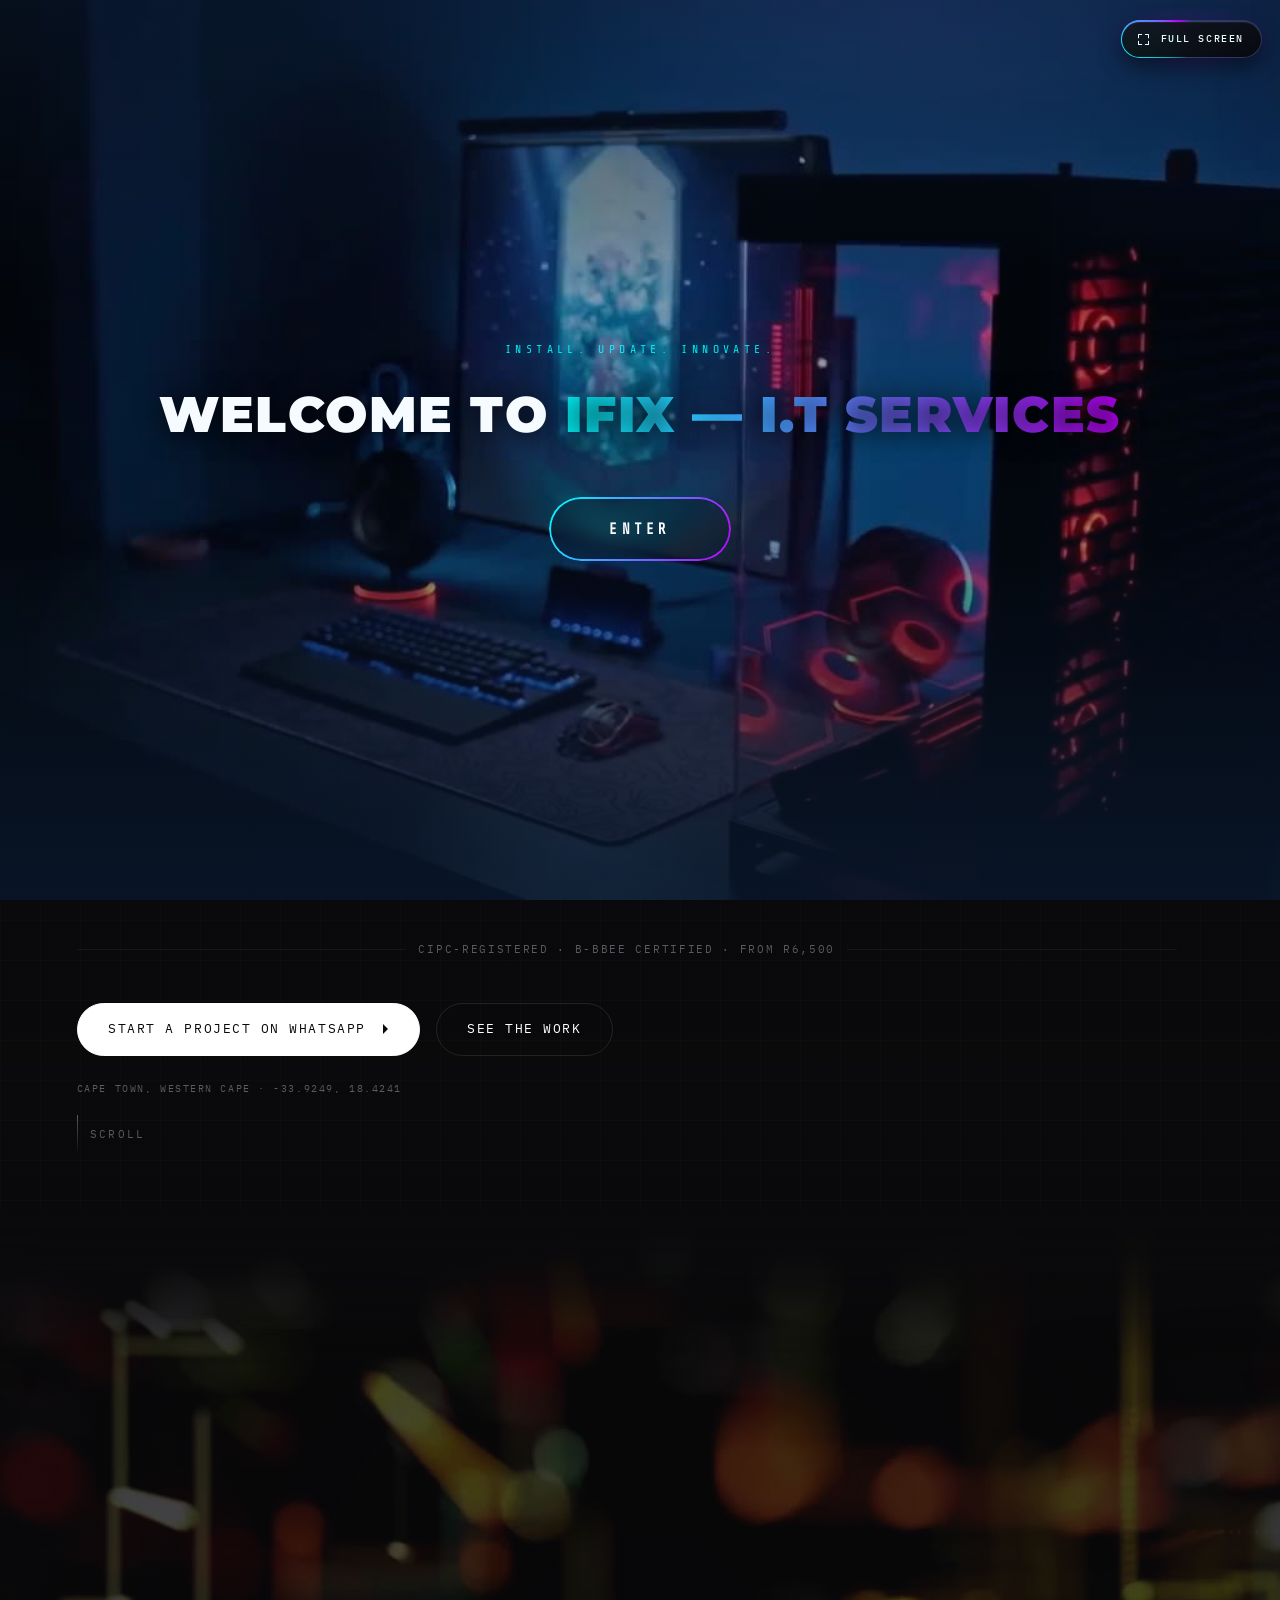
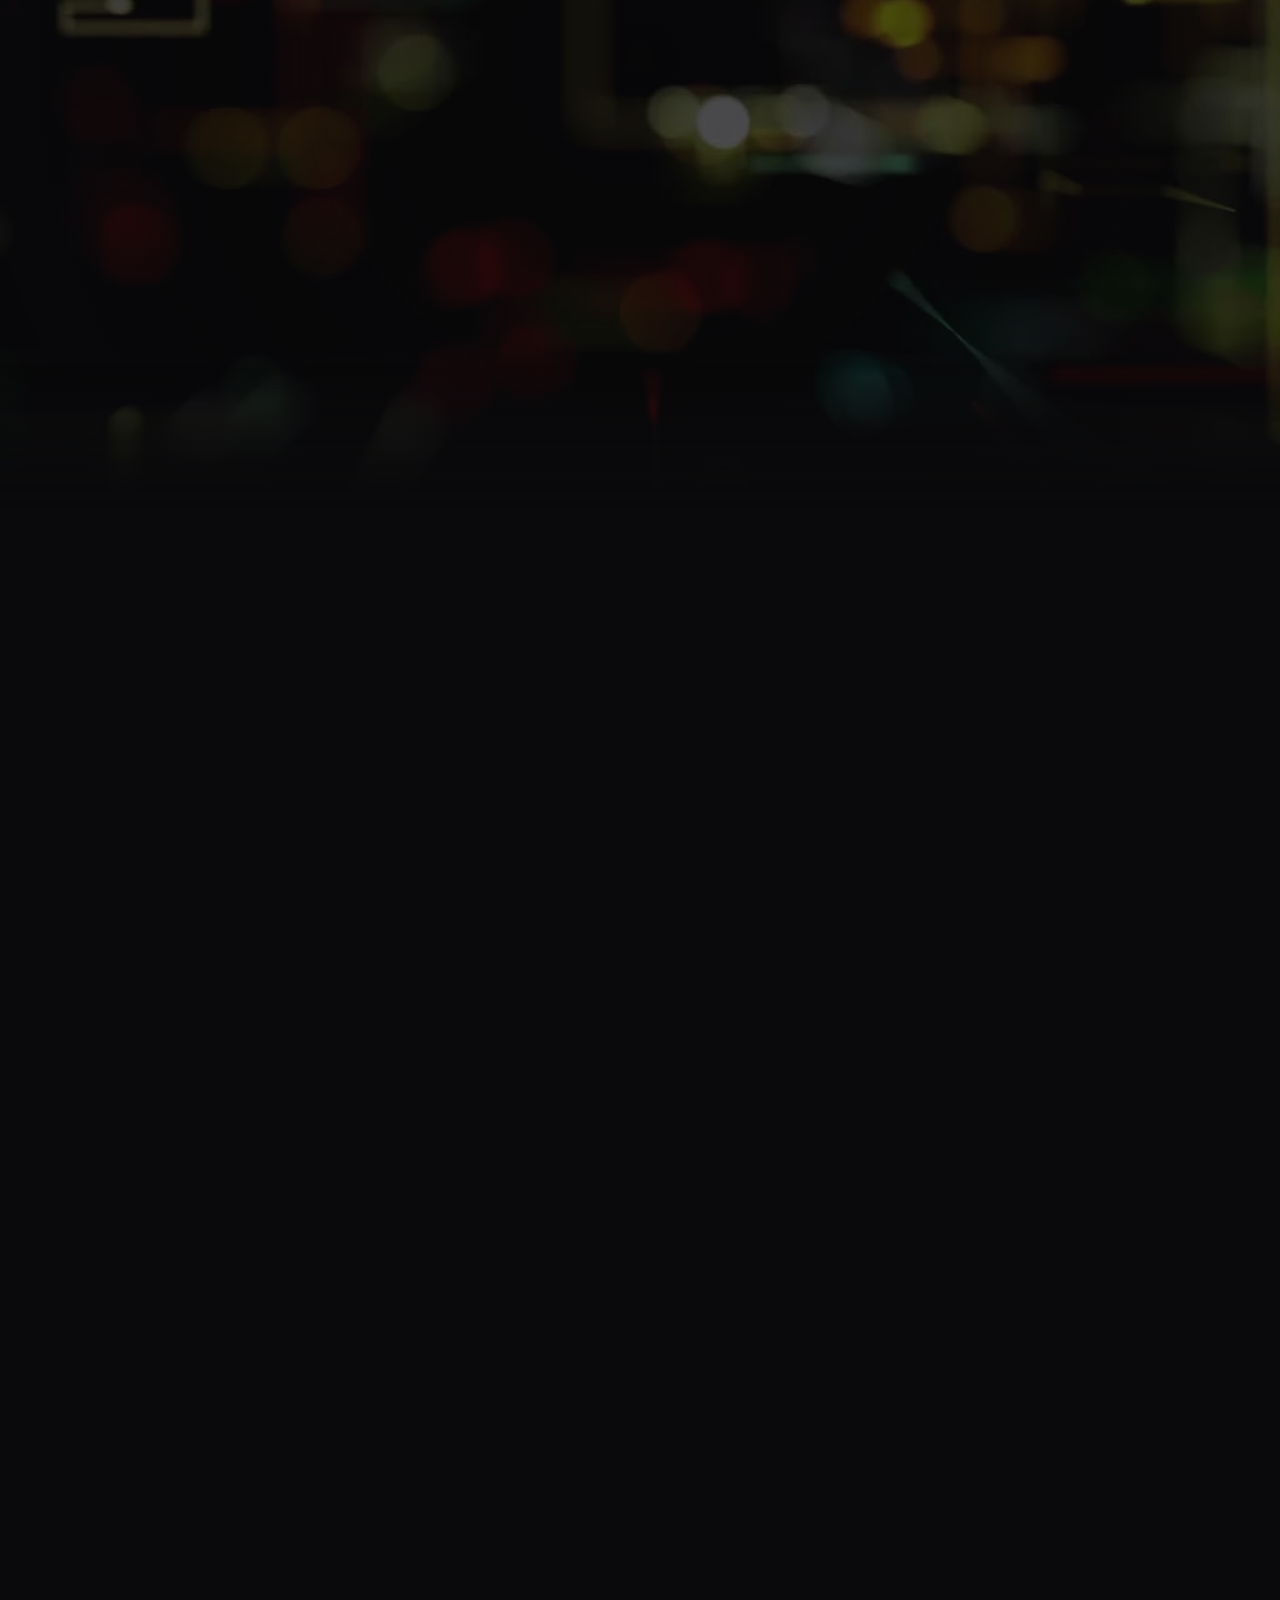
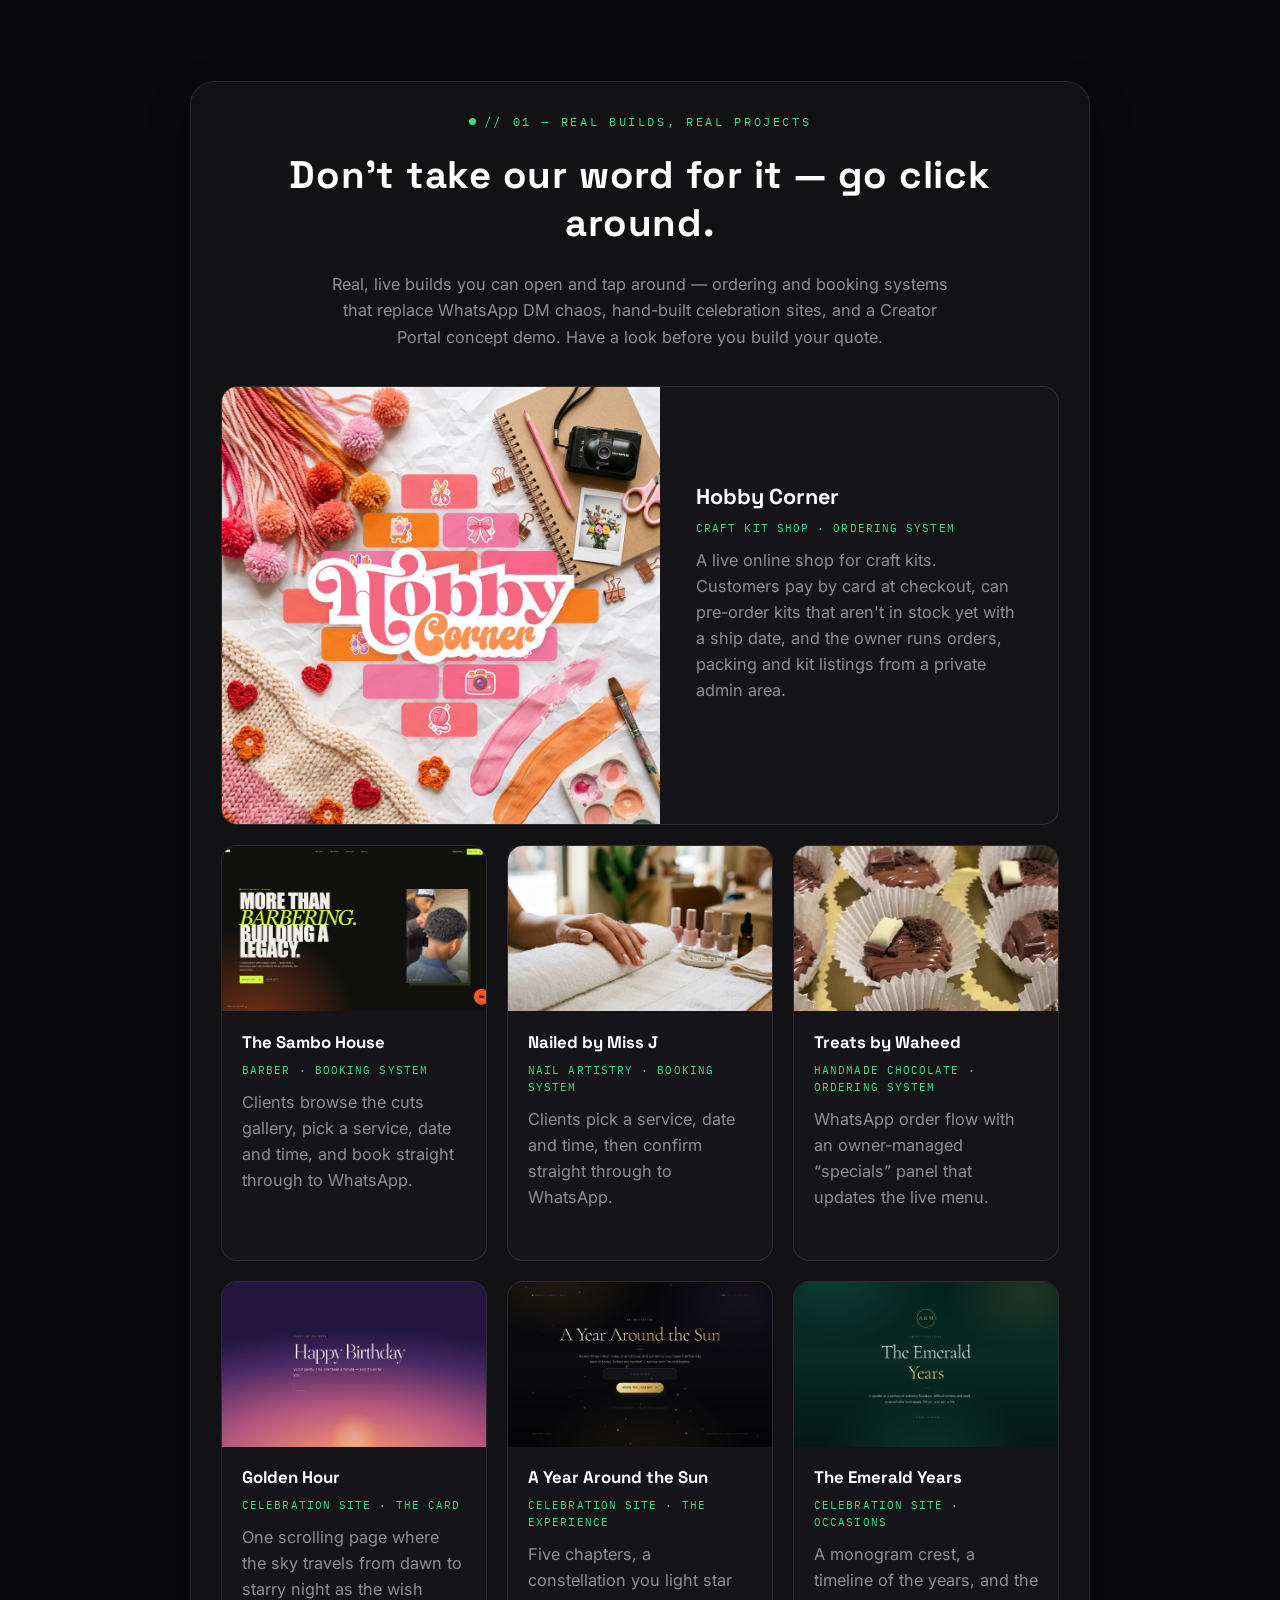
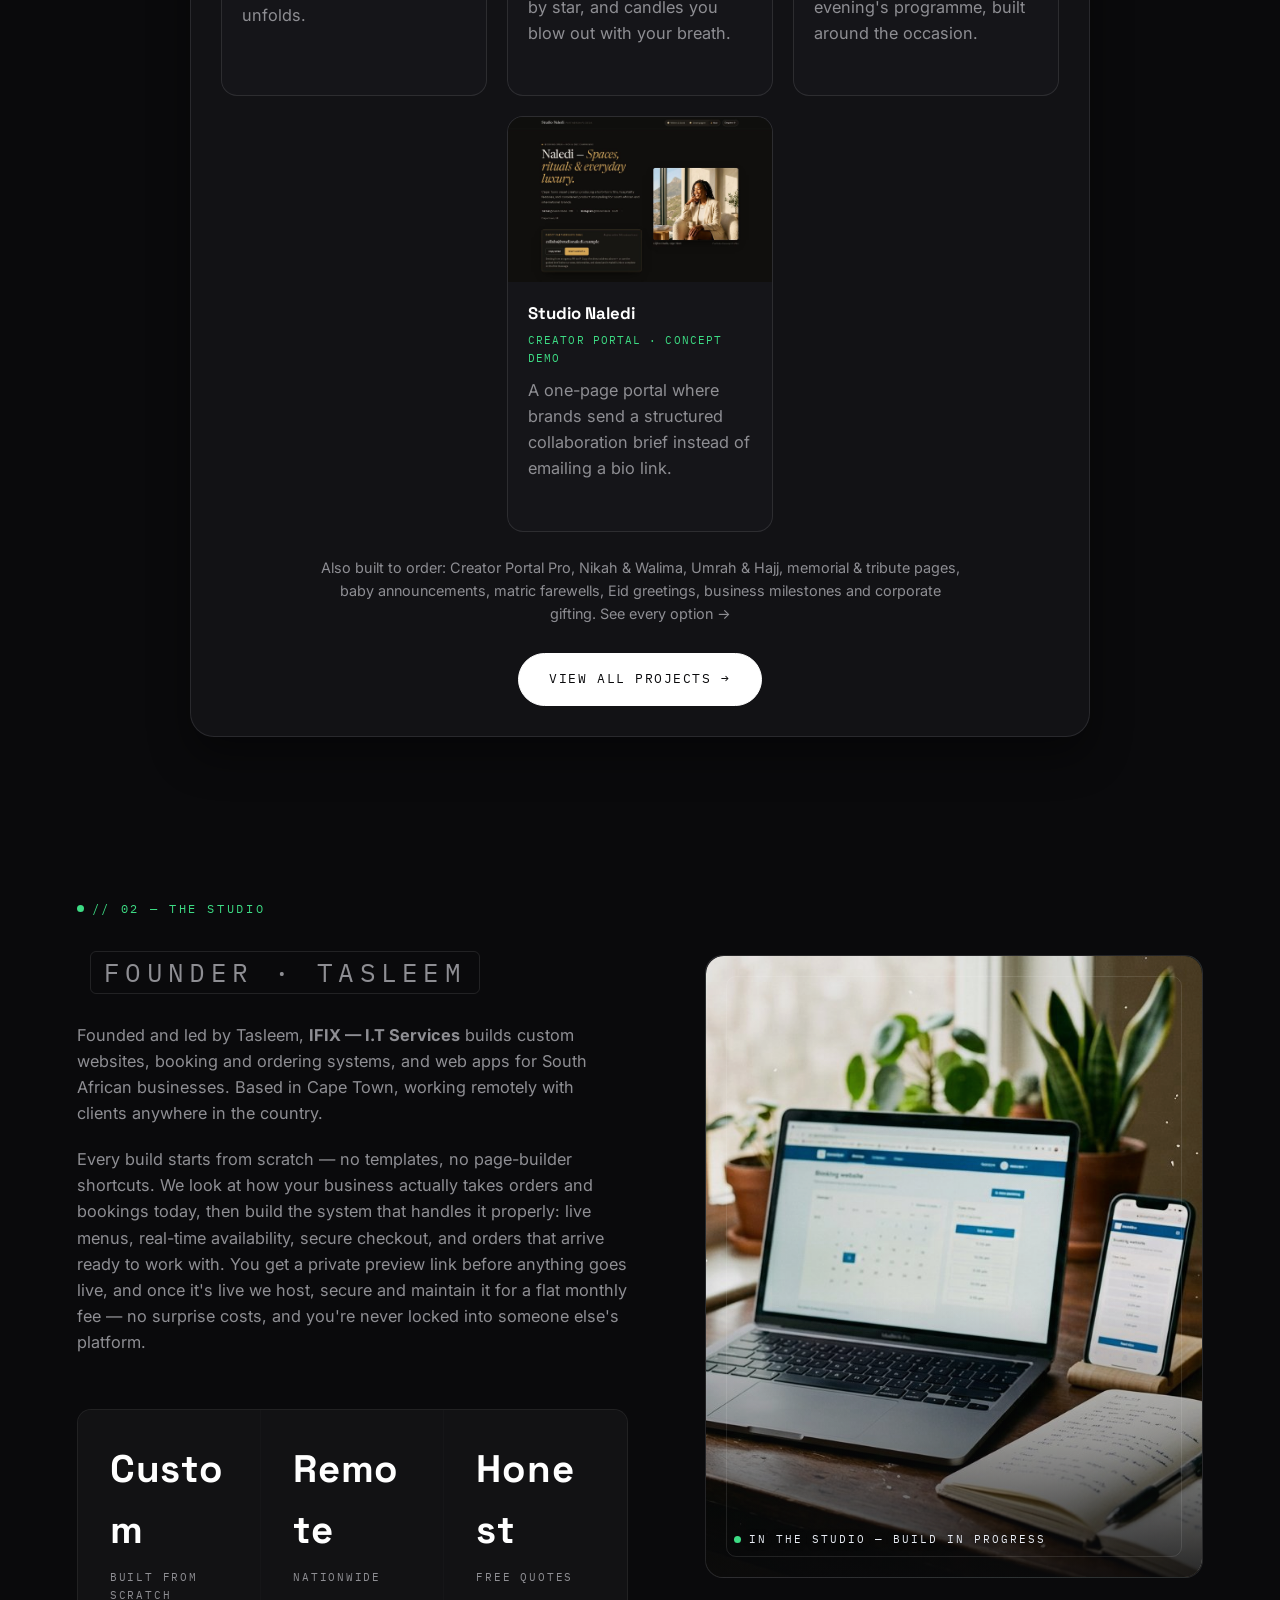
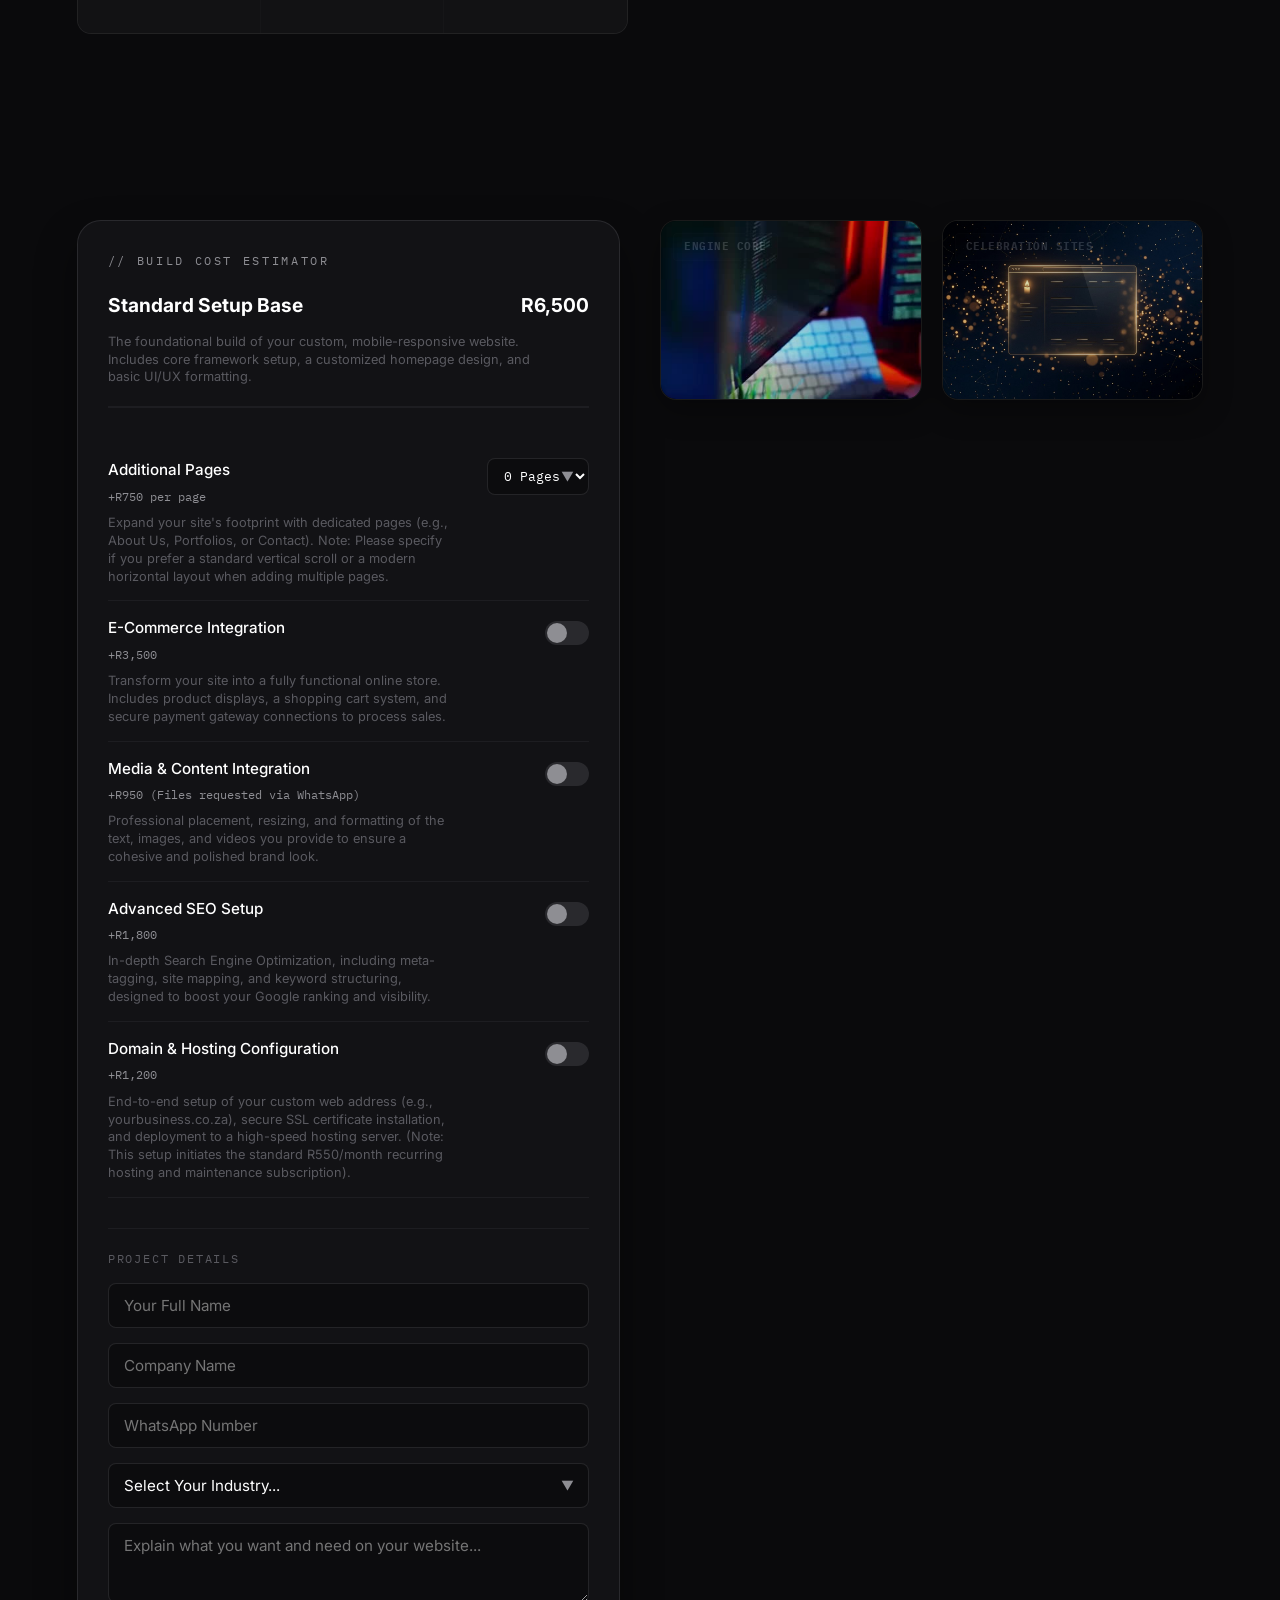
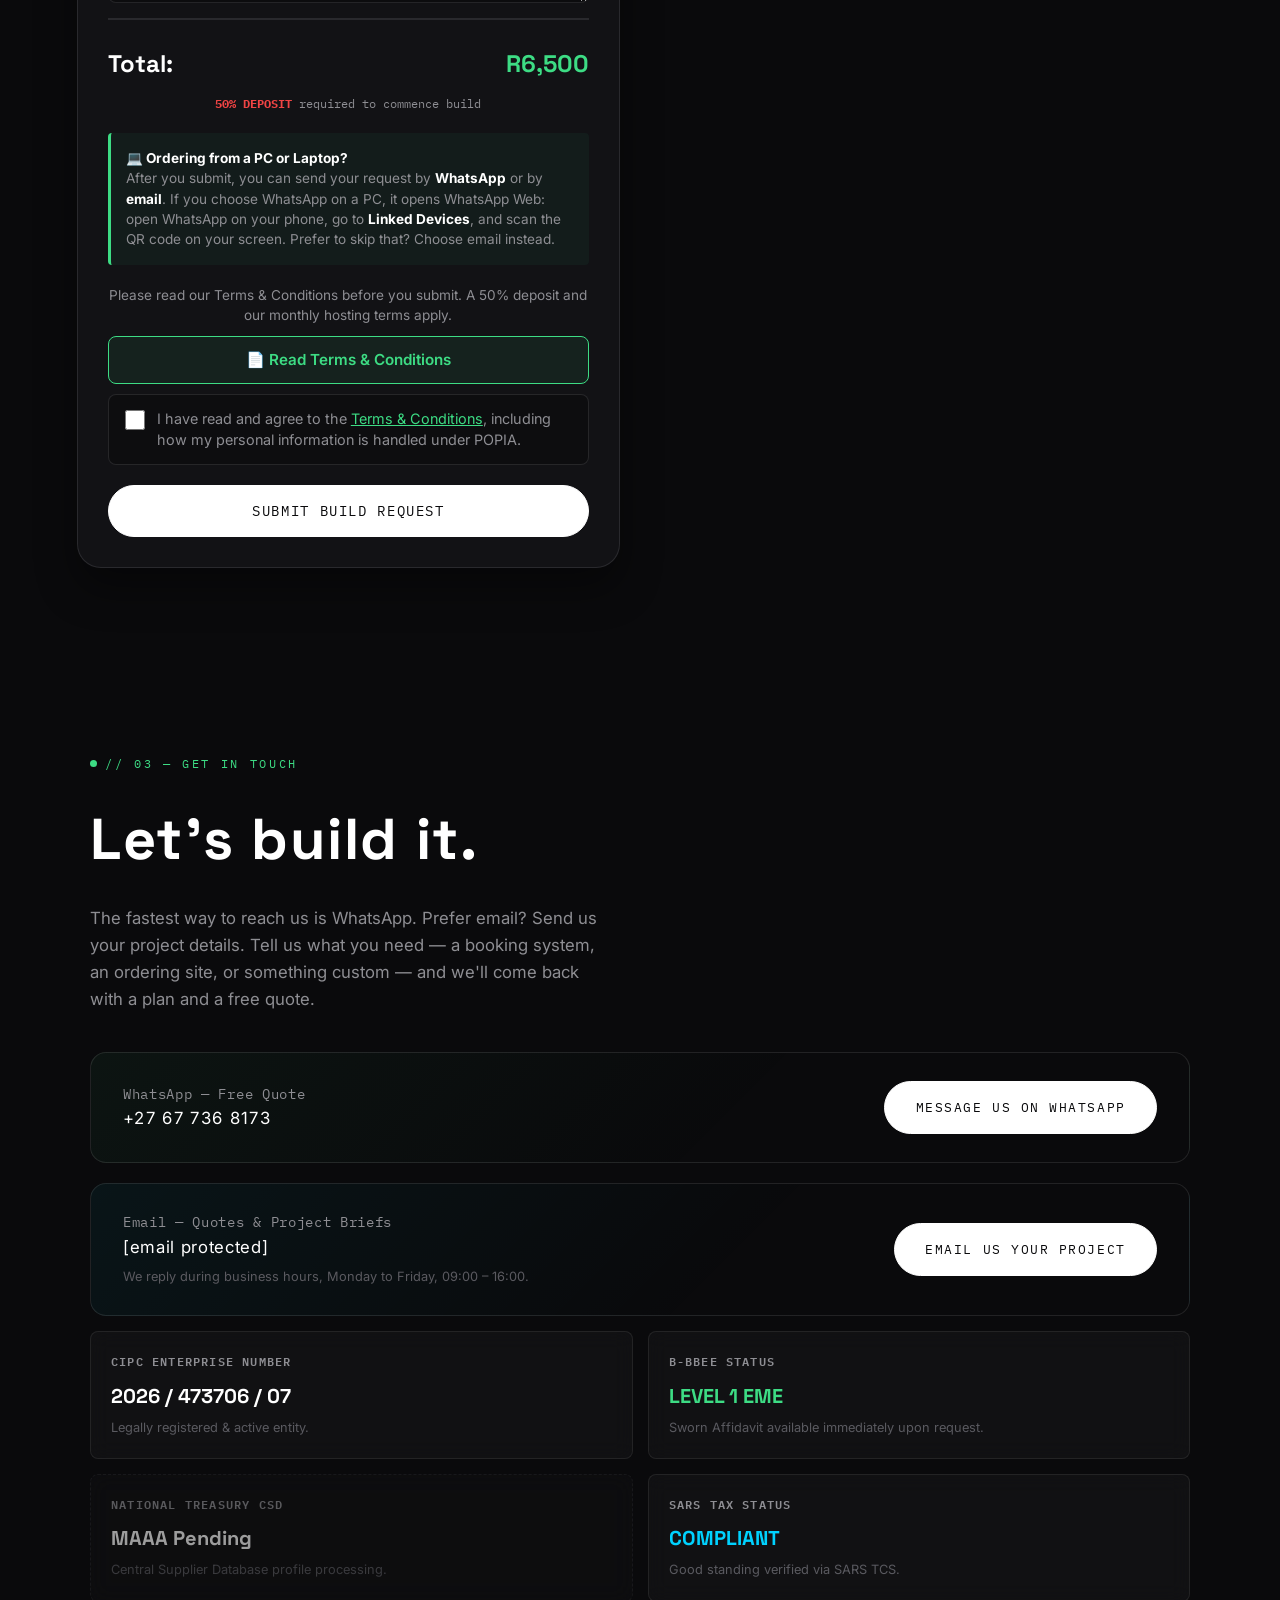
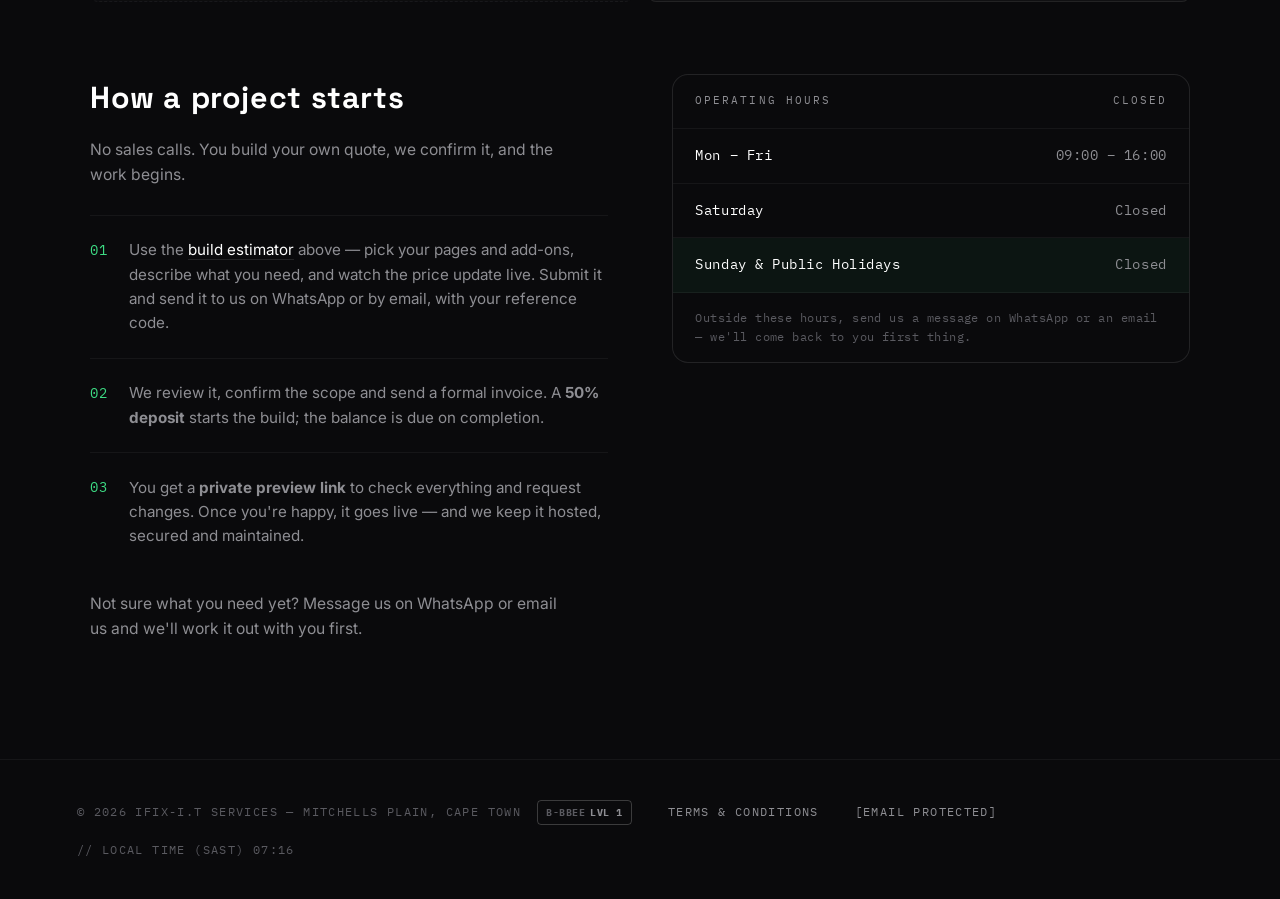
==== commit 25c26cac: "Add files via upload" ====
--- a/index.html
+++ b/index.html
@@ -409,11 +409,11 @@
   .hero__pair-title span:nth-child(2){ color:var(--text-muted); }
   .hero__pair-dot{ color:var(--accent); font-weight:700; font-size:clamp(2.6rem, 9.5vw, 6.4rem); line-height:1.05; display:inline-block; margin-left:0.5rem; }
   .hero__pair-dot--pulse{ animation:pulse 2.6s ease-in-out infinite; }
-  .hero__feature-part{ display:grid; grid-template-columns: auto 1fr auto; gap:2rem; align-items:center; }
-  .hero__feature-num{ font-family:var(--font-mono); font-weight:700; font-size:clamp(0.85rem, 1.6vw, 1.1rem); color:var(--accent); letter-spacing:0.05em; white-space:nowrap; margin-left:3rem; }
+  .hero__feature-part{ display:grid; grid-template-columns: auto 1fr auto; gap:2rem; align-items:center; padding-left:3rem; }
+  .hero__feature-num{ font-family:var(--font-mono); font-weight:700; font-size:clamp(0.85rem, 1.6vw, 1.1rem); color:var(--accent); letter-spacing:0.05em; white-space:nowrap; margin-left:15rem; }
   .hero__feature-label{ font-family:var(--font-body); font-size:clamp(0.85rem, 1.4vw, 1rem); color:var(--text-muted); line-height:1.5; letter-spacing:0.02em; }
   .hero__feature-dot{ color:var(--accent); font-weight:700; font-size:clamp(0.85rem, 1.4vw, 1rem); white-space:nowrap; }
-  @media (max-width:760px){ .hero__pair-row{ grid-template-columns:1fr; gap:1rem; } .hero__pair-title{ font-size:clamp(2rem, 8vw, 3.5rem); } .hero__pair-dot{ font-size:clamp(2rem, 8vw, 3.5rem); } .hero__feature-part{ grid-template-columns:auto 1fr auto; gap:0.75rem; } }
+  @media (max-width:760px){ .hero__pair-row{ grid-template-columns:1fr; gap:1rem; } .hero__pair-title{ font-size:clamp(2rem, 8vw, 3.5rem); } .hero__pair-dot{ font-size:clamp(2rem, 8vw, 3.5rem); } .hero__feature-part{ grid-template-columns:auto 1fr auto; gap:0.75rem; padding-left:0; } .hero__feature-num{ margin-left:0; } }
   /* Proof strip */
   .hero__proof{ display:flex; align-items:center; gap:0.75rem; font-family:var(--font-mono); font-size:0.7rem; letter-spacing:0.15em; text-transform:uppercase; color:var(--text-faint); margin-bottom:2.75rem; }
   .hero__proof::before, .hero__proof::after{ content:""; flex:1; height:1px; background:var(--border); }
@@ -1272,10 +1272,10 @@
       <div class="email-card">
         <div>
           <div class="email-card__text">Email — Quotes &amp; Project Briefs</div>
-          <div class="email-card__address"><a href="/cdn-cgi/l/email-protection" class="__cf_email__" data-cfemail="71181f171e31181718095c180502140307181214025f121e5f0b10">[email&#160;protected]</a></div>
+          <div class="email-card__address"><a href="/cdn-cgi/l/email-protection" class="__cf_email__" data-cfemail="bcd5d2dad3fcd5dad5c491d5c8cfd9cecad5dfd9cf92dfd392c6dd">[email&#160;protected]</a></div>
           <div class="email-card__note">We reply during business hours, Monday to Friday, 09:00 &#8211; 16:00.</div>
         </div>
-        <a href="/cdn-cgi/l/email-protection#f49d9a929bb49d929d8cd99d80879186829d979187da979bda8e95cb8781969e919780c9a4869b9e919780d1c6c4b19a85819d868d" class="btn btn--primary">Email Us Your Project</a>
+        <a href="/cdn-cgi/l/email-protection#f0999e969fb099969988dd99848395828699939583de939fde8a91cf8385929a959384cda0829f9a959384d5c2c0b59e8185998289" class="btn btn--primary">Email Us Your Project</a>
       </div>
     </div>
     <div class="vendor-trust-grid">
@@ -1290,7 +1290,7 @@
         <div class="step"><div class="step__num">01</div><div class="step__body"><p>Use the <a href="#webservices-tools">build estimator</a> above &#8212; pick your pages and add-ons, describe what you need, and watch the price update live. Submit it and send it to us on WhatsApp or by email, with your reference code.</p></div></div>
         <div class="step"><div class="step__num">02</div><div class="step__body"><p>We review it, confirm the scope and send a formal invoice. A <strong>50% deposit</strong> starts the build; the balance is due on completion.</p></div></div>
         <div class="step"><div class="step__num">03</div><div class="step__body"><p>You get a <strong>private preview link</strong> to check everything and request changes. Once you're happy, it goes live &#8212; and we keep it hosted, secured and maintained.</p></div></div>
-        <p class="remote__intro" style="margin-top:1.25rem">Not sure what you need yet? <a href="https://wa.me/27677368173" target="_blank" rel="noopener">Message us on WhatsApp</a> or <a href="/cdn-cgi/l/email-protection#0b62656d644b626d627326627f786e797d62686e7825686425716a34787e69616e687f365b7964616e687f2e393b4e657a7e627972">email us</a> and we'll work it out with you first.</p>
+        <p class="remote__intro" style="margin-top:1.25rem">Not sure what you need yet? <a href="https://wa.me/27677368173" target="_blank" rel="noopener">Message us on WhatsApp</a> or <a href="/cdn-cgi/l/email-protection#761f181019361f101f0e5b1f02051304001f151305581519580c17490503141c1315024b2604191c131502534446331807031f040f">email us</a> and we'll work it out with you first.</p>
       </div>
       <div class="remote__col">
         <div class="hours">
@@ -1311,7 +1311,7 @@
       <div class="footer-badge-wrap"><div class="css-bbbee-badge">B-BBEE <span>LVL 1</span></div><span class="badge-tooltip">Level 1 EME Contributor</span></div>
       
       <a href="#" id="open-terms" class="footer-terms-link">Terms & Conditions</a>
-      <a href="/cdn-cgi/l/email-protection#e28b8c848da28b848b9acf8b96918790948b818791cc818dcc9883" class="footer-email-link"><span class="__cf_email__" data-cfemail="4920272f2609202f203164203d3a2c3b3f202a2c3a672a26673328">[email&#160;protected]</span></a>
+      <a href="/cdn-cgi/l/email-protection#a2cbccc4cde2cbc4cbda8fcbd6d1c7d0d4cbc1c7d18cc1cd8cd8c3" class="footer-email-link"><span class="__cf_email__" data-cfemail="c7aea9a1a887aea1aebfeaaeb3b4a2b5b1aea4a2b4e9a4a8e9bda6">[email&#160;protected]</span></a>
   </div>
   <span id="main-clock">// LOCAL TIME —:—</span>
 </footer>
@@ -1328,9 +1328,9 @@
     </button>
     <button type="button" class="send-option" id="send-email">
       <span class="send-option__icon" aria-hidden="true">✉️</span>
-      <span><span class="send-option__title">Send by Email</span><span class="send-option__desc">Opens your email app with your request addressed to <a href="/cdn-cgi/l/email-protection" class="__cf_email__" data-cfemail="d1b8bfb7be91b8b7b8a9fcb8a5a2b4a3a7b8b2b4a2ffb2beffabb0">[email&#160;protected]</a>.</span></span>
+      <span><span class="send-option__title">Send by Email</span><span class="send-option__desc">Opens your email app with your request addressed to <a href="/cdn-cgi/l/email-protection" class="__cf_email__" data-cfemail="41282f272e01282728396c283532243337282224326f222e6f3b20">[email&#160;protected]</a>.</span></span>
     </button>
-    <p class="send-modal__hint">No email app opens? Tap <strong>Copy my request</strong> and paste it into an email to <a href="/cdn-cgi/l/email-protection" class="__cf_email__" data-cfemail="7a13141c153a131c130257130e091f080c13191f0954191554001b">[email&#160;protected]</a>.</p>
+    <p class="send-modal__hint">No email app opens? Tap <strong>Copy my request</strong> and paste it into an email to <a href="/cdn-cgi/l/email-protection" class="__cf_email__" data-cfemail="e0898e868fa089868998cd89949385929689838593ce838fce9a81">[email&#160;protected]</a>.</p>
     <div class="send-modal__actions">
       <button type="button" class="send-modal__link" id="send-copy">Copy my request</button>
       <button type="button" class="send-modal__link" id="send-cancel">Cancel and edit</button>
@@ -1402,11 +1402,11 @@
             <div class="t-legal-item"><h3>Security &amp; Retention</h3><p>We apply reasonable technical and organisational measures to protect your information against loss, damage and unauthorised access. We keep it only for as long as we need it for the purposes above or as the law requires (for example, tax and accounting records), and then delete or de-identify it.</p></div>
             <div class="t-legal-item"><h3>Information From Your Own Customers</h3><p>Where a site or system we build collects personal information from your customers (such as bookings or orders), you are the responsible party for that information and we act as your operator: we process it only on your instructions, keep it confidential and apply reasonable security. You remain responsible for having the right to collect it and for telling your customers how you use it. If you give us personal information about other people, you confirm you are entitled to share it with us.</p></div>
             <div class="t-legal-item"><h3>Creator Portals</h3><p>A Creator Portal prepares an enquiry in the sender&rsquo;s own email app, addressed to the creator. The portal itself does not store the contents of those enquiries on our servers.</p></div>
-            <div class="t-legal-item"><h3>Your Rights</h3><p>You may ask us to confirm what personal information we hold about you, to correct or delete it, or to stop using it, and you may object to its processing. Email our Information Officer at <a href="/cdn-cgi/l/email-protection#50393e363f10393639287d392423352226393335237e333f7e2a31" style="color: var(--t-accent-cyan);"><span class="__cf_email__" data-cfemail="31585f575e71585758491c584542544347585254421f525e1f4b50">[email&#160;protected]</span></a> and we will respond within a reasonable time. If you believe your rights have been infringed, you may lodge a complaint with the Information Regulator (South Africa) at <a href="/cdn-cgi/l/email-protection#6a3a253a232b2905071a060b03041e192a03040c05180f0d1f060b1e05184405180d44100b" style="color: var(--t-accent-cyan);"><span class="__cf_email__" data-cfemail="2b7b647b626a6844465b474a42455f586b42454d44594e4c5e474a5f44590544594c05514a">[email&#160;protected]</span></a>.</p></div>
+            <div class="t-legal-item"><h3>Your Rights</h3><p>You may ask us to confirm what personal information we hold about you, to correct or delete it, or to stop using it, and you may object to its processing. Email our Information Officer at <a href="/cdn-cgi/l/email-protection#f0999e969fb099969988dd99848395828699939583de939fde8a91" style="color: var(--t-accent-cyan);"><span class="__cf_email__" data-cfemail="a6cfc8c0c9e6cfc0cfde8bcfd2d5c3d4d0cfc5c3d588c5c988dcc7">[email&#160;protected]</span></a> and we will respond within a reasonable time. If you believe your rights have been infringed, you may lodge a complaint with the Information Regulator (South Africa) at <a href="/cdn-cgi/l/email-protection#e2b2adb2aba3a18d8f928e838b8c9691a28b8c848d908785978e83968d90cc8d9085cc9883" style="color: var(--t-accent-cyan);"><span class="__cf_email__" data-cfemail="a5f5eaf5ece4e6cac8d5c9c4cccbd1d6e5cccbc3cad7c0c2d0c9c4d1cad78bcad7c28bdfc4">[email&#160;protected]</span></a>.</p></div>
           </div>
           <div class="t-legal-section">
             <h2><span>07.</span> Questions About These Terms</h2>
-            <div class="t-legal-item"><h3>Contact Us</h3><p>If you have any questions about these terms, email <a href="/cdn-cgi/l/email-protection#95fcfbf3fad5fcf3fcedb8fce1e6f0e7e3fcf6f0e6bbf6fabbeff4" style="color: var(--t-accent-cyan);"><span class="__cf_email__" data-cfemail="dfb6b1b9b09fb6b9b6a7f2b6abacbaada9b6bcbaacf1bcb0f1a5be">[email&#160;protected]</span></a> or message us on WhatsApp on +27 67 736 8173 before you submit a build request.</p></div>
+            <div class="t-legal-item"><h3>Contact Us</h3><p>If you have any questions about these terms, email <a href="/cdn-cgi/l/email-protection#50393e363f10393639287d392423352226393335237e333f7e2a31" style="color: var(--t-accent-cyan);"><span class="__cf_email__" data-cfemail="5930373f3619303f302174302d2a3c2b2f303a3c2a773a36772338">[email&#160;protected]</span></a> or message us on WhatsApp on +27 67 736 8173 before you submit a build request.</p></div>
           </div>
         </div>
       </div>
@@ -1685,6 +1685,23 @@
 
     const BUSINESS_EMAIL = 'info@ifix-itservices.co.za';
     const BUSINESS_WA = '27677368173';
+
+    /* ── IFIX Books — silent lead capture ────────────────
+       Fires invisibly when the client submits the estimator.
+       WhatsApp / Email modal is unaffected. */
+    const BOOKS_API = 'https://ifix-books-api.tasleemdavids8.workers.dev';
+    function sendLeadToBooks(payload) {
+        try {
+            fetch(BOOKS_API + '/api/leads', {
+                method: 'POST',
+                headers: { 'Content-Type': 'application/json' },
+                body: JSON.stringify(payload),
+                mode: 'cors',
+                keepalive: true
+            }).catch(function () { /* silent — WhatsApp/email still work */ });
+        } catch (_) { /* silent */ }
+    }
+
     const sendModal = document.getElementById('send-modal');
     const sendRef = document.getElementById('send-modal-ref');
     const sendStatus = document.getElementById('send-status');
@@ -1775,6 +1792,27 @@
                 emailText: rawMessage.replace(/\*/g, '')
             };
             sendRef.textContent = 'Reference: ' + refCode;
+
+            /* Silent background POST → IFIX Books (does not block the modal) */
+            sendLeadToBooks({
+                reference: refCode,
+                name: name,
+                phone: whatsapp !== "Not Provided" ? whatsapp : null,
+                company: company !== "Not Provided" ? company : null,
+                industry: industry !== "Not Selected" ? industry : null,
+                project_type: pageString,
+                description: desc,
+                est_amount: totalCost,
+                estimate: {
+                    pages: pages,
+                    layout: scrollPref ? scrollDirSelect.value : null,
+                    addons: selectedAddons,
+                    deposit: depositCost,
+                    base: 6500
+                },
+                source: 'ifix-itservices.co.za'
+            });
+
             openSendModal();
         });
     }
@@ -1976,5 +2014,5 @@
   "publisher": { "@id": "https://ifix-itservices.co.za/#business" }
 }
 </script>
-<script>(function(){function c(){var b=a.contentDocument||(a.contentWindow&&a.contentWindow.document);if(b){var d=b.createElement('script');d.innerHTML="window.__CF$cv$params={r:'a59862192c9f52ad',t:'MTc5NDUxNjM1Ng=='};var l=window.parent.location,o;try{o=new URL(l.origin).origin}catch(e){try{o=new URL(new URL(l.href).origin).origin}catch(e){o=''}}var u='/cdn-cgi/challenge-platform/scripts/jsd/main.js?ray=a59862192c9f52ad',a=document.createElement('script');a.src=o?new URL(u,o).href:u;document.getElementsByTagName('head')[0].appendChild(a);";b.getElementsByTagName('head')[0].appendChild(d)}}if(document.body){var a=document.createElement('iframe');a.height=1;a.width=1;a.style.position='absolute';a.style.top=0;a.style.left=0;a.style.border='none';a.style.visibility='hidden';document.body.appendChild(a);if('loading'!==document.readyState)c();else if(window.addEventListener)document.addEventListener('DOMContentLoaded',c);else{var e=document.onreadystatechange||function(){};document.onreadystatechange=function(b){e(b);'loading'!==document.readyState&&(document.onreadystatechange=e,c())}}}})();</script></body>
+<script>(function(){function c(){var b=a.contentDocument||(a.contentWindow&&a.contentWindow.document);if(b){var d=b.createElement('script');d.innerHTML="window.__CF$cv$params={r:'a5db748f6ecbc13d',t:'MTc5NTIxOTY1OA=='};var l=window.parent.location,o;try{o=new URL(l.origin).origin}catch(e){try{o=new URL(new URL(l.href).origin).origin}catch(e){o=''}}var u='/cdn-cgi/challenge-platform/scripts/jsd/main.js?ray=a5db748f6ecbc13d',a=document.createElement('script');a.src=o?new URL(u,o).href:u;document.getElementsByTagName('head')[0].appendChild(a);";b.getElementsByTagName('head')[0].appendChild(d)}}if(document.body){var a=document.createElement('iframe');a.height=1;a.width=1;a.style.position='absolute';a.style.top=0;a.style.left=0;a.style.border='none';a.style.visibility='hidden';document.body.appendChild(a);if('loading'!==document.readyState)c();else if(window.addEventListener)document.addEventListener('DOMContentLoaded',c);else{var e=document.onreadystatechange||function(){};document.onreadystatechange=function(b){e(b);'loading'!==document.readyState&&(document.onreadystatechange=e,c())}}}})();</script></body>
 </html>
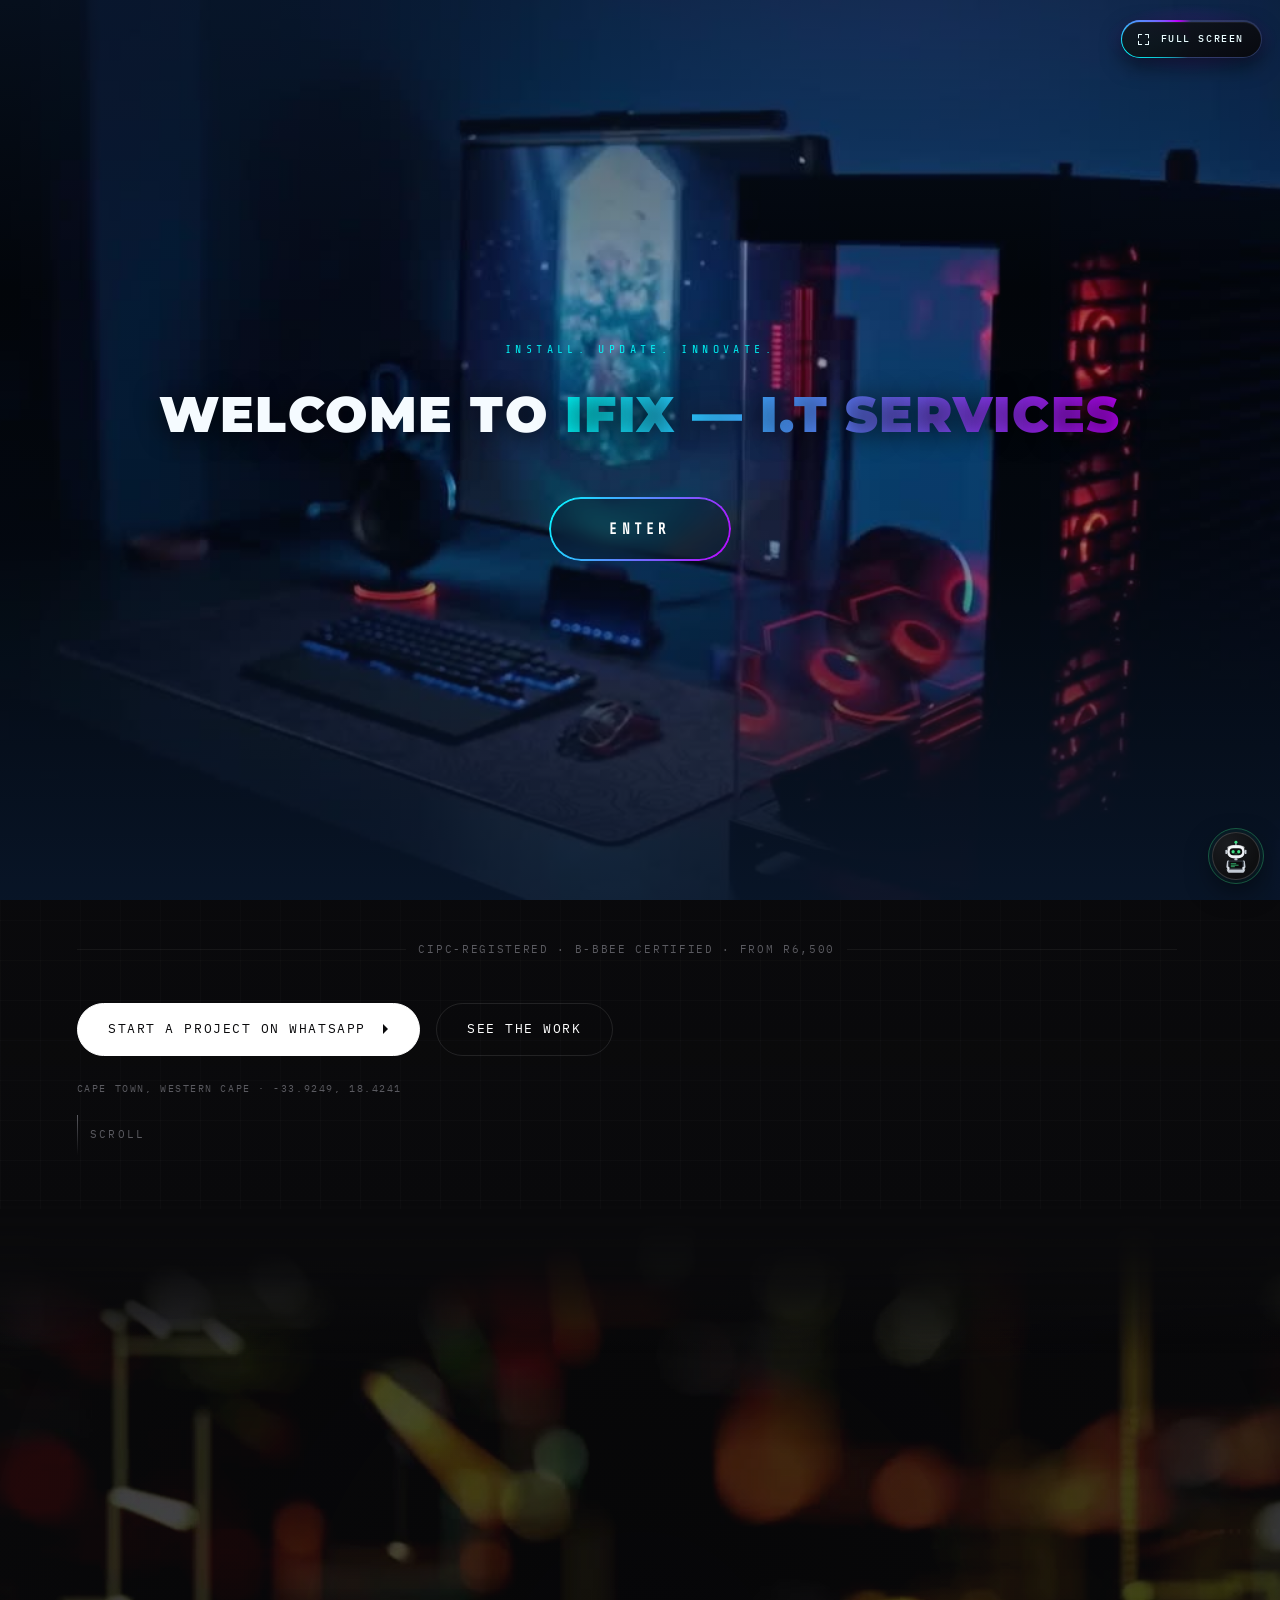
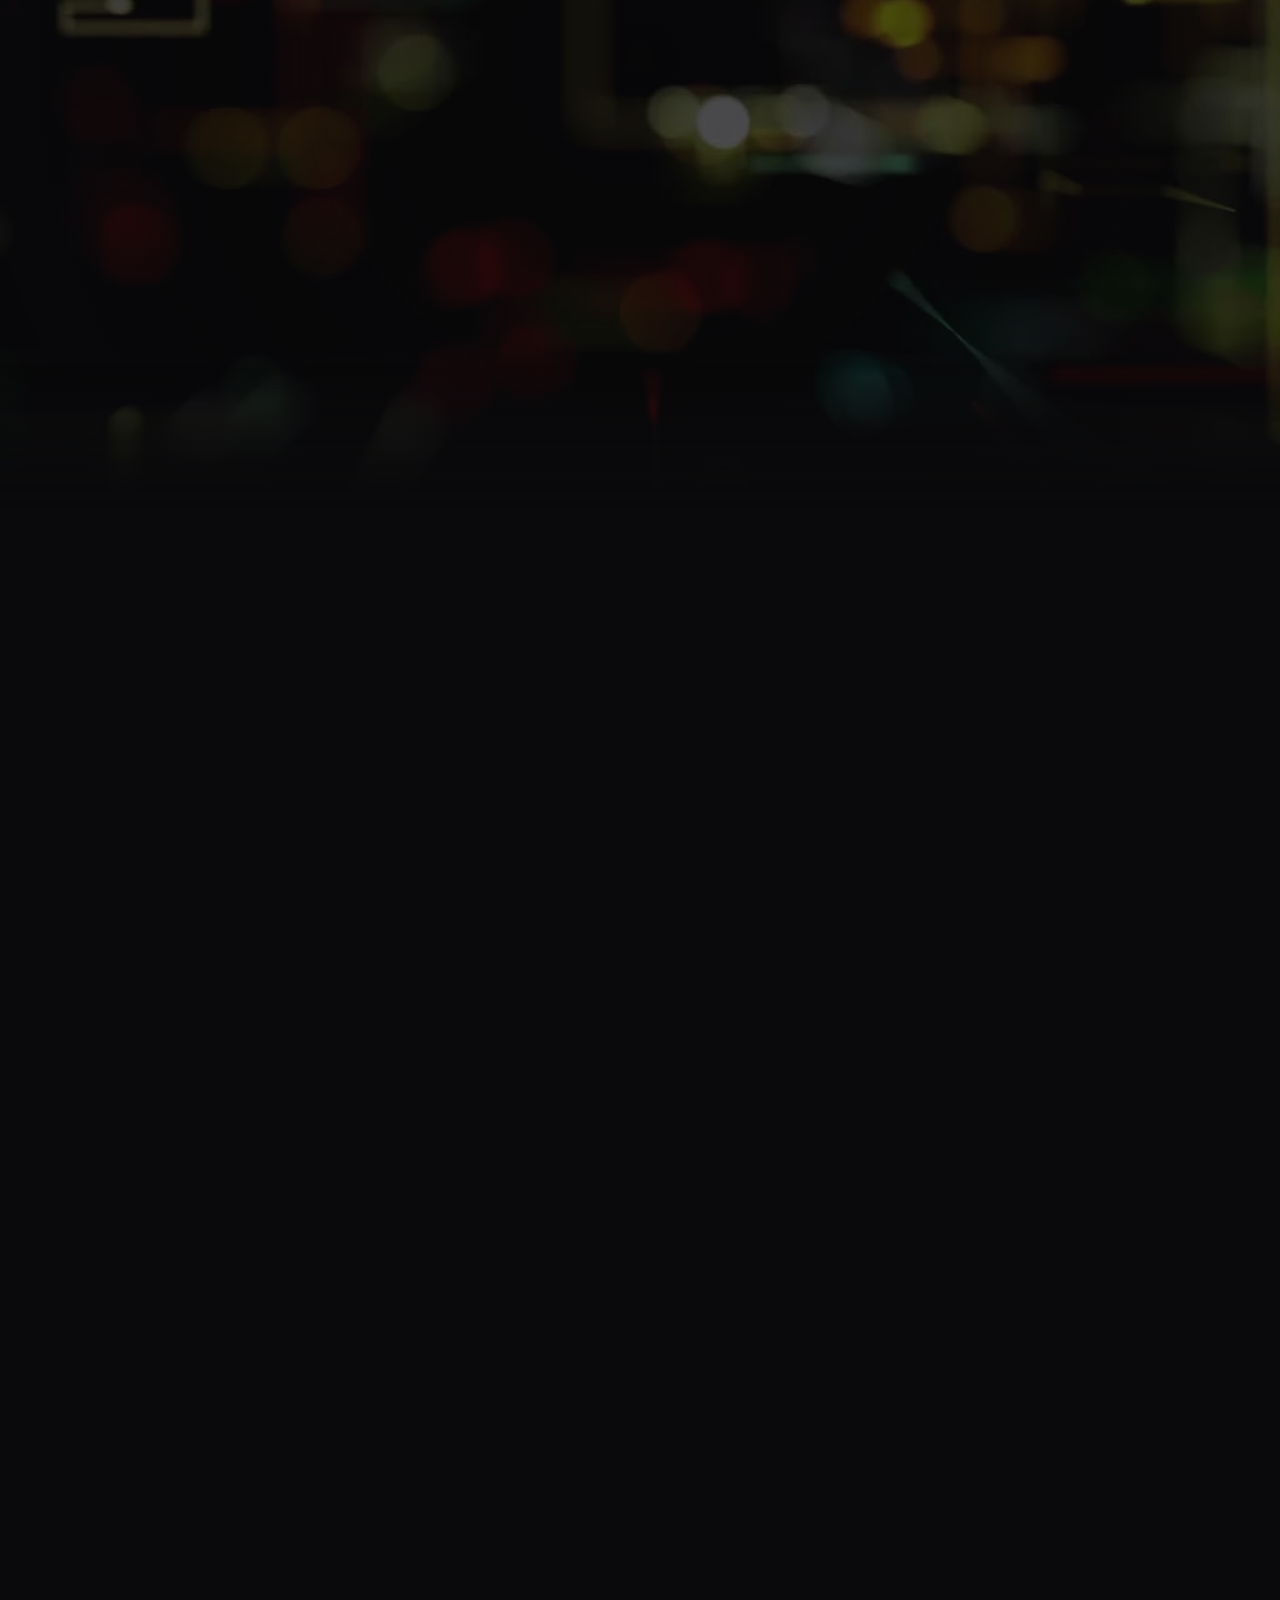
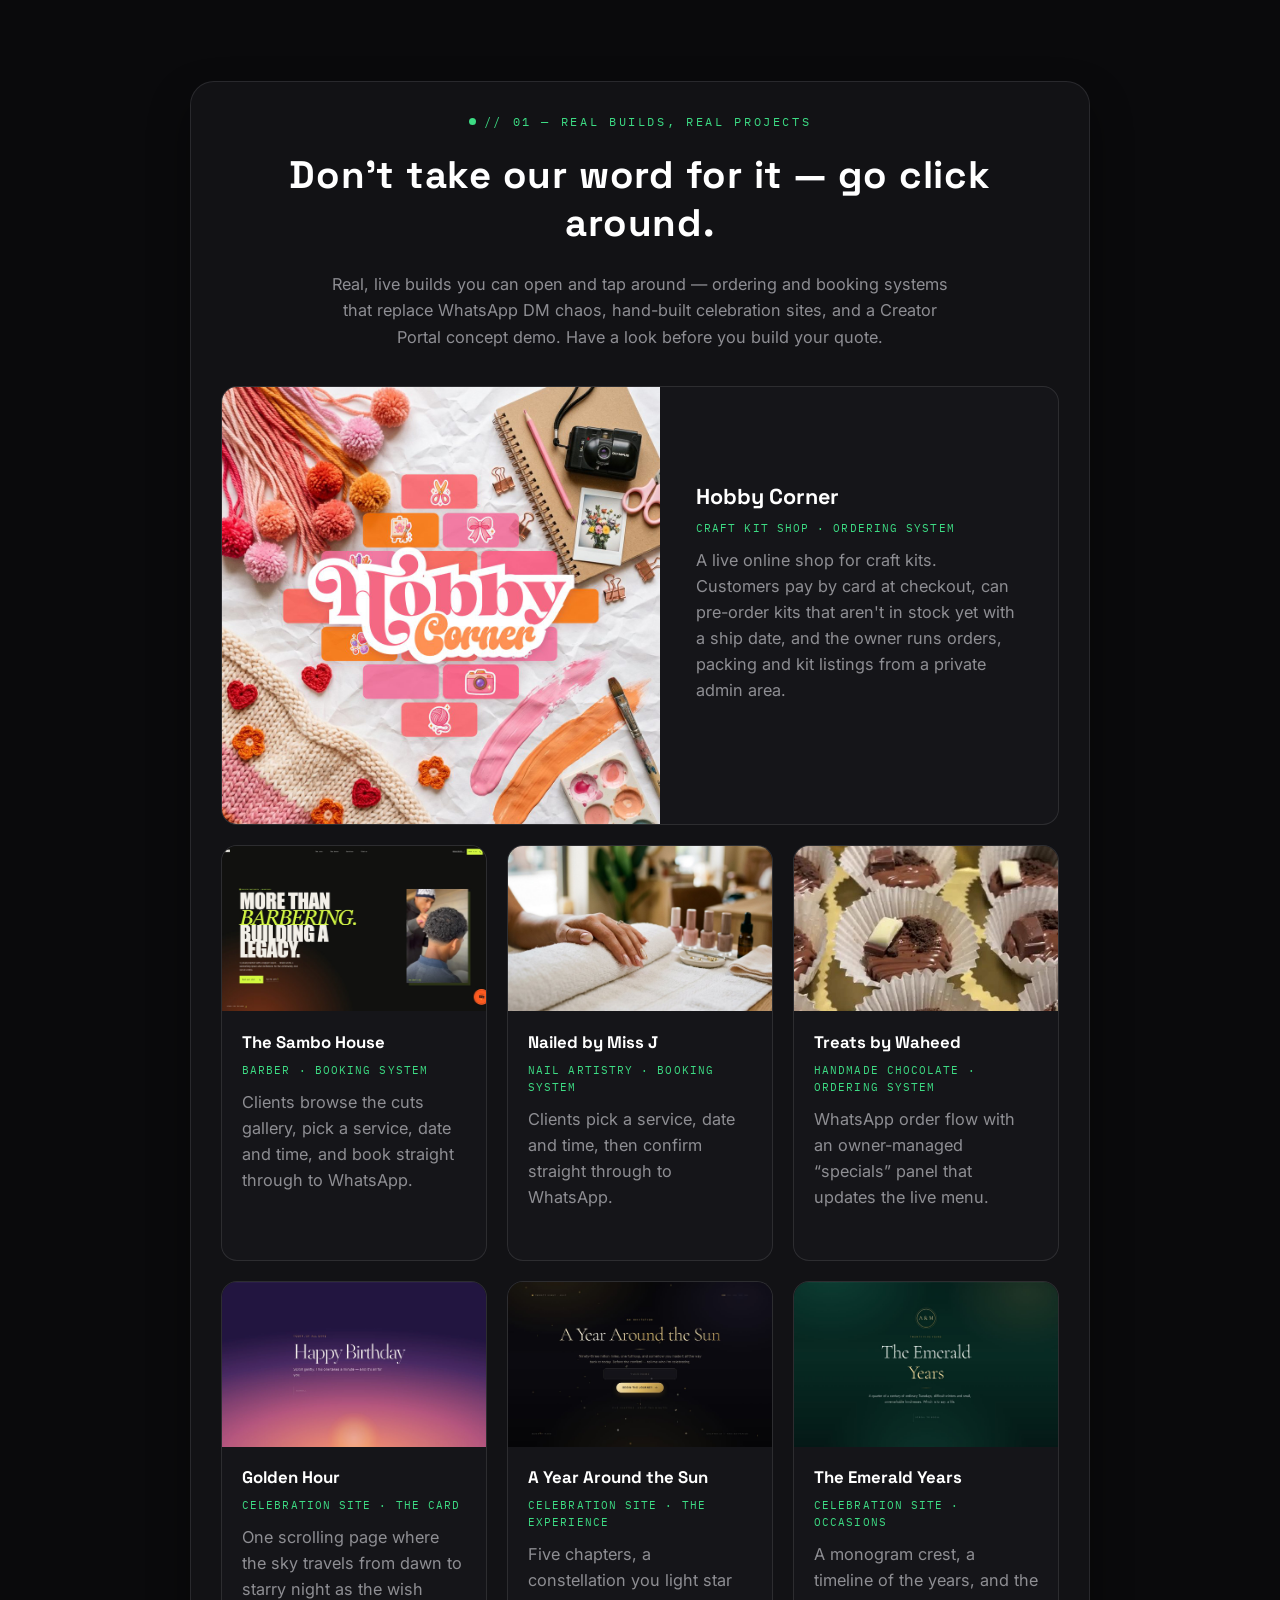
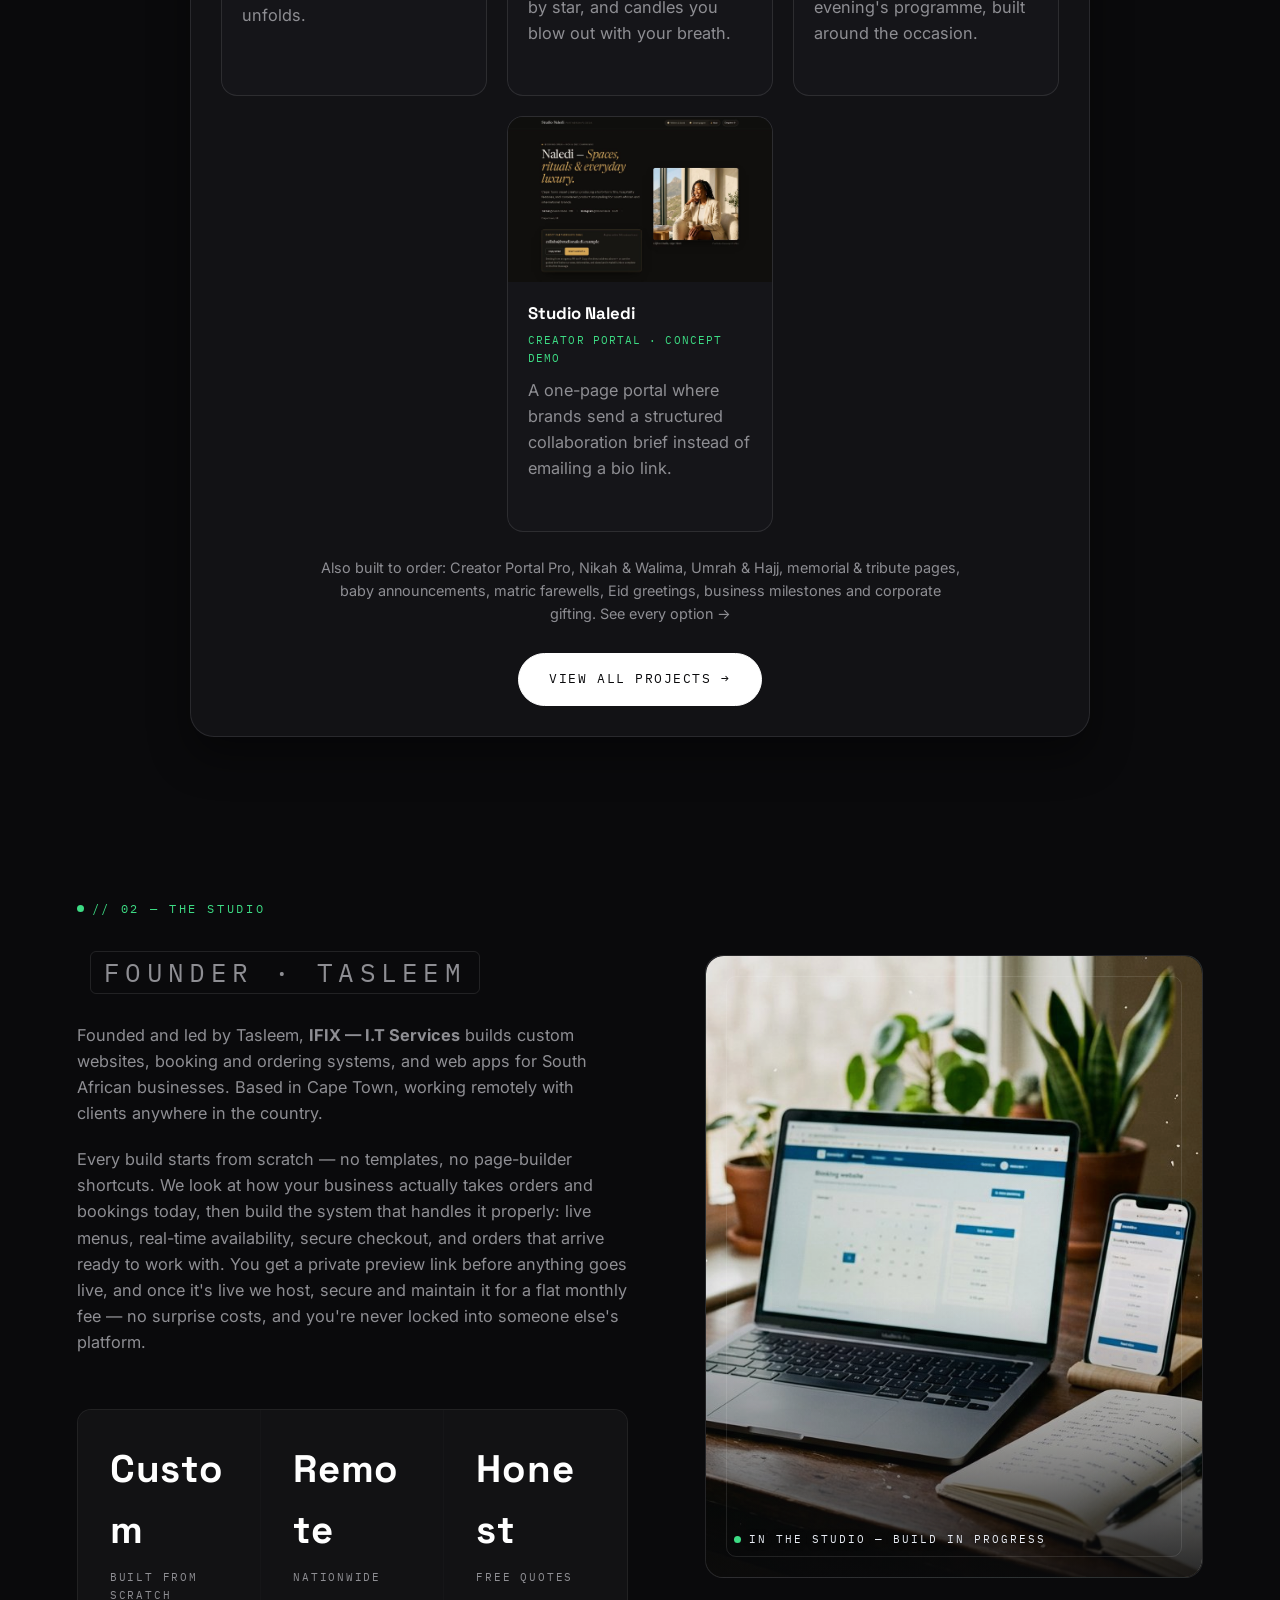
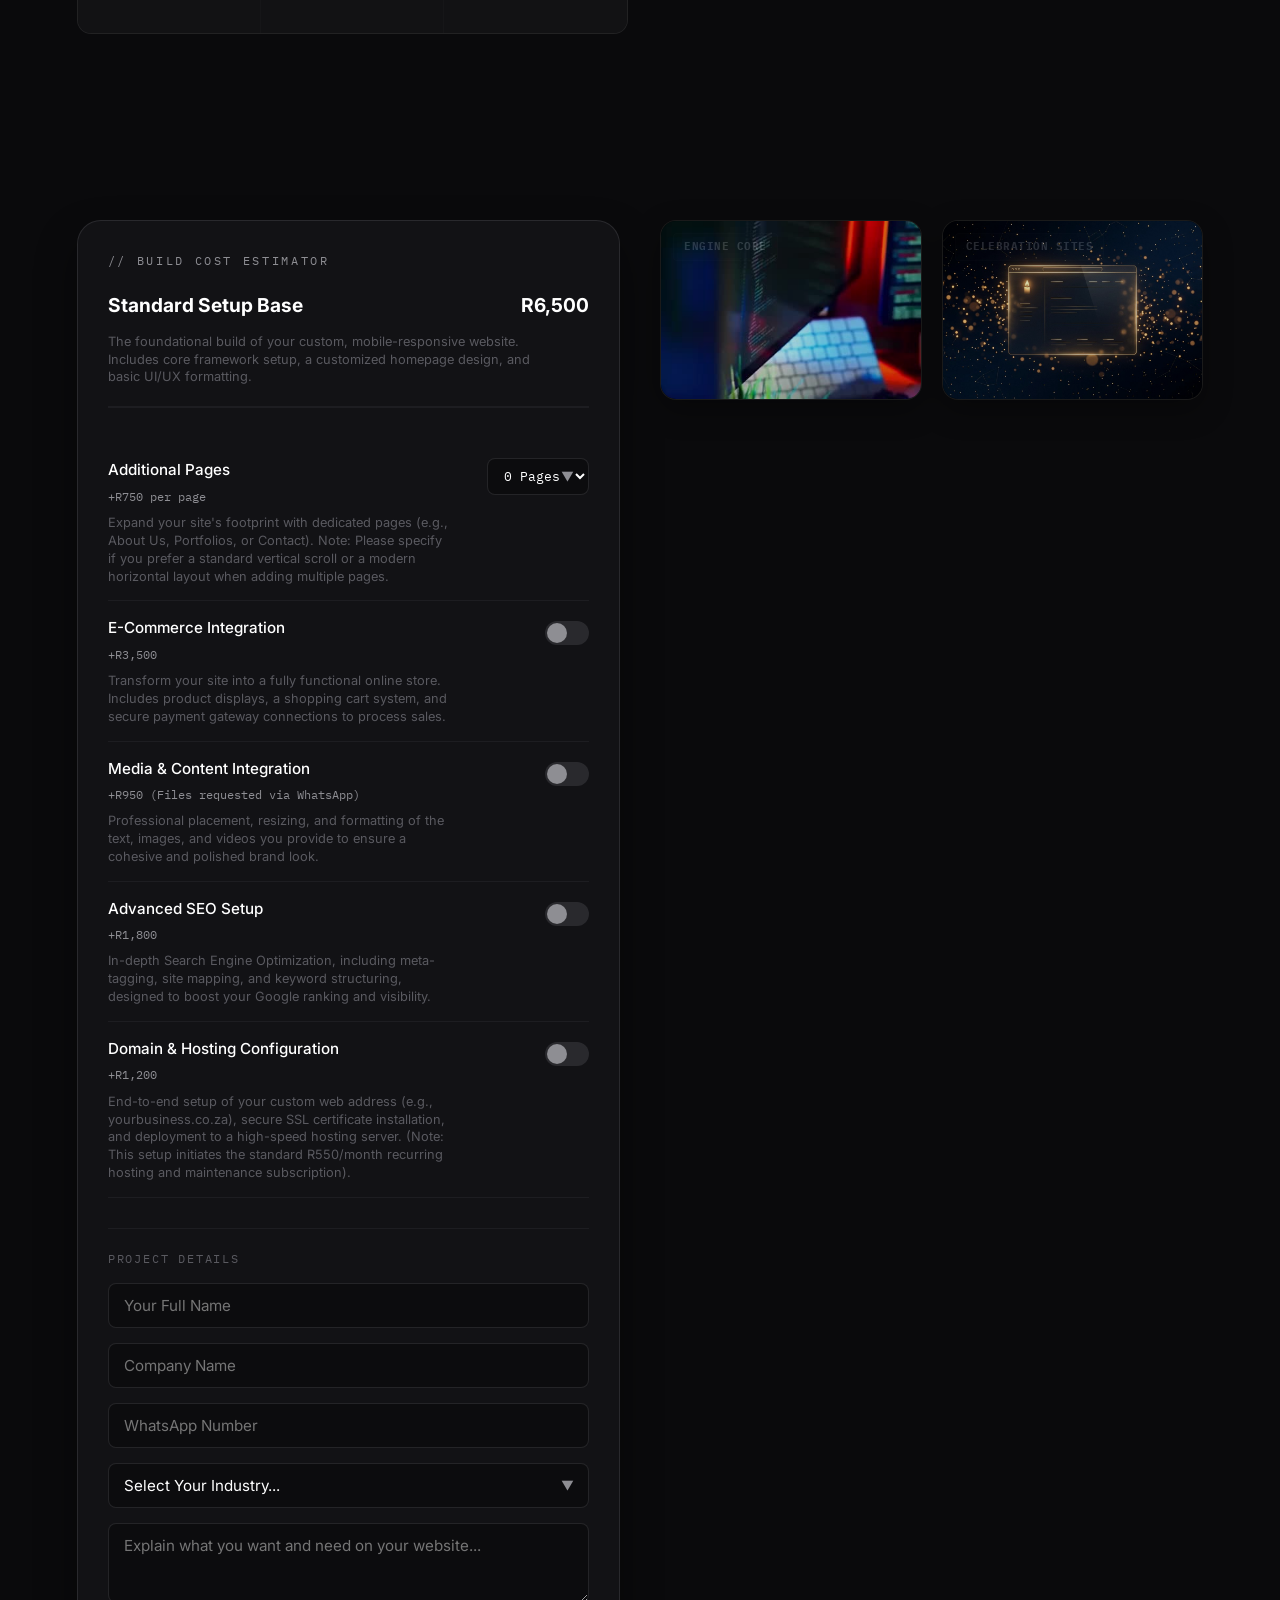
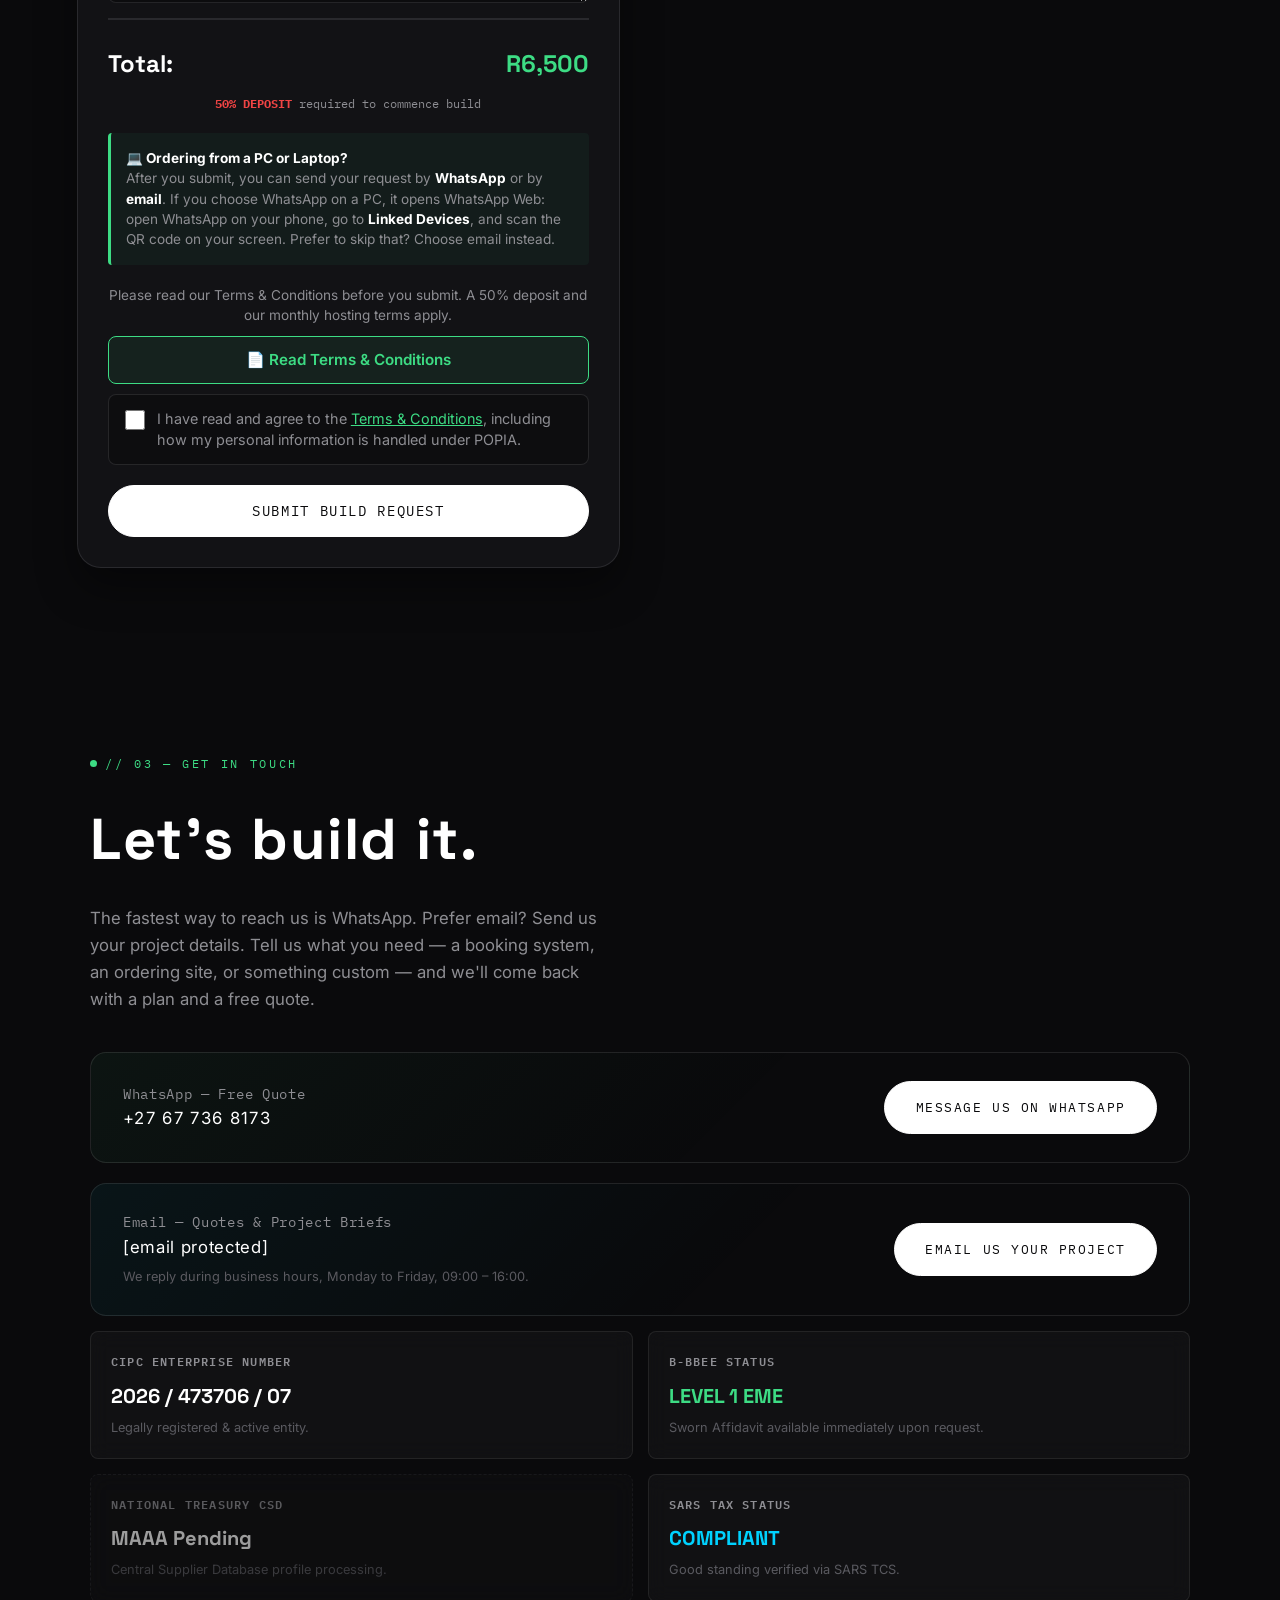
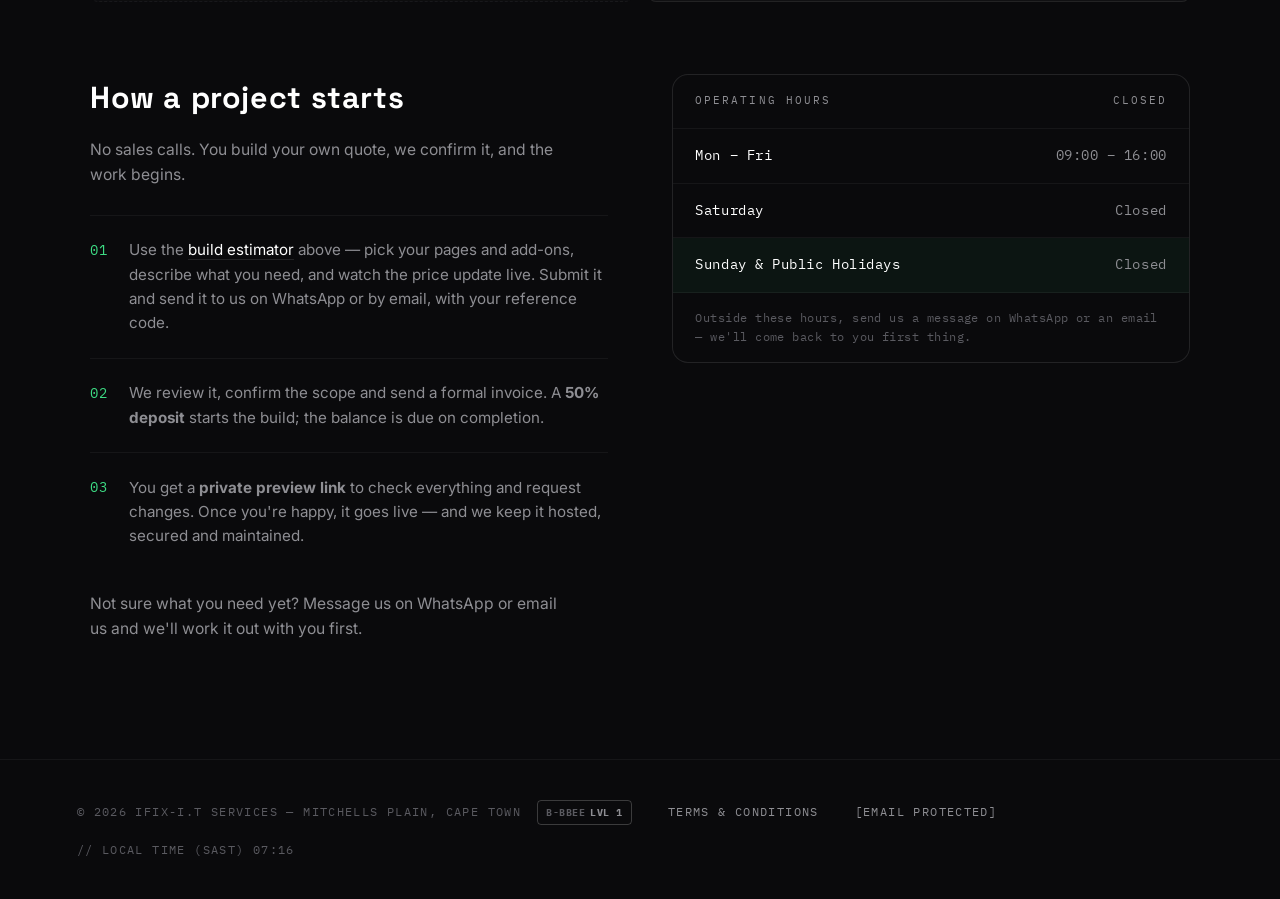
==== commit 02ce38fa: "Add files via upload" ====
--- a/index.html
+++ b/index.html
@@ -2014,5 +2014,10 @@
   "publisher": { "@id": "https://ifix-itservices.co.za/#business" }
 }
 </script>
-<script>(function(){function c(){var b=a.contentDocument||(a.contentWindow&&a.contentWindow.document);if(b){var d=b.createElement('script');d.innerHTML="window.__CF$cv$params={r:'a5db748f6ecbc13d',t:'MTc5NTIxOTY1OA=='};var l=window.parent.location,o;try{o=new URL(l.origin).origin}catch(e){try{o=new URL(new URL(l.href).origin).origin}catch(e){o=''}}var u='/cdn-cgi/challenge-platform/scripts/jsd/main.js?ray=a5db748f6ecbc13d',a=document.createElement('script');a.src=o?new URL(u,o).href:u;document.getElementsByTagName('head')[0].appendChild(a);";b.getElementsByTagName('head')[0].appendChild(d)}}if(document.body){var a=document.createElement('iframe');a.height=1;a.width=1;a.style.position='absolute';a.style.top=0;a.style.left=0;a.style.border='none';a.style.visibility='hidden';document.body.appendChild(a);if('loading'!==document.readyState)c();else if(window.addEventListener)document.addEventListener('DOMContentLoaded',c);else{var e=document.onreadystatechange||function(){};document.onreadystatechange=function(b){e(b);'loading'!==document.readyState&&(document.onreadystatechange=e,c())}}}})();</script></body>
+<script>(function(){function c(){var b=a.contentDocument||(a.contentWindow&&a.contentWindow.document);if(b){var d=b.createElement('script');d.innerHTML="window.__CF$cv$params={r:'a5db748f6ecbc13d',t:'MTc5NTIxOTY1OA=='};var l=window.parent.location,o;try{o=new URL(l.origin).origin}catch(e){try{o=new URL(new URL(l.href).origin).origin}catch(e){o=''}}var u='/cdn-cgi/challenge-platform/scripts/jsd/main.js?ray=a5db748f6ecbc13d',a=document.createElement('script');a.src=o?new URL(u,o).href:u;document.getElementsByTagName('head')[0].appendChild(a);";b.getElementsByTagName('head')[0].appendChild(d)}}if(document.body){var a=document.createElement('iframe');a.height=1;a.width=1;a.style.position='absolute';a.style.top=0;a.style.left=0;a.style.border='none';a.style.visibility='hidden';document.body.appendChild(a);if('loading'!==document.readyState)c();else if(window.addEventListener)document.addEventListener('DOMContentLoaded',c);else{var e=document.onreadystatechange||function(){};document.onreadystatechange=function(b){e(b);'loading'!==document.readyState&&(document.onreadystatechange=e,c())}}}})();</script><!-- Fixi · IFIX site assistant -->
+<script>
+  window.IFIX_BOT_CONFIG = { apiUrl: "https://ifix-assistant.tasleemadvids8.workers.dev/" };
+</script>
+<script src="/js/ifix-bot.js" defer></script>
+</body>
 </html>
